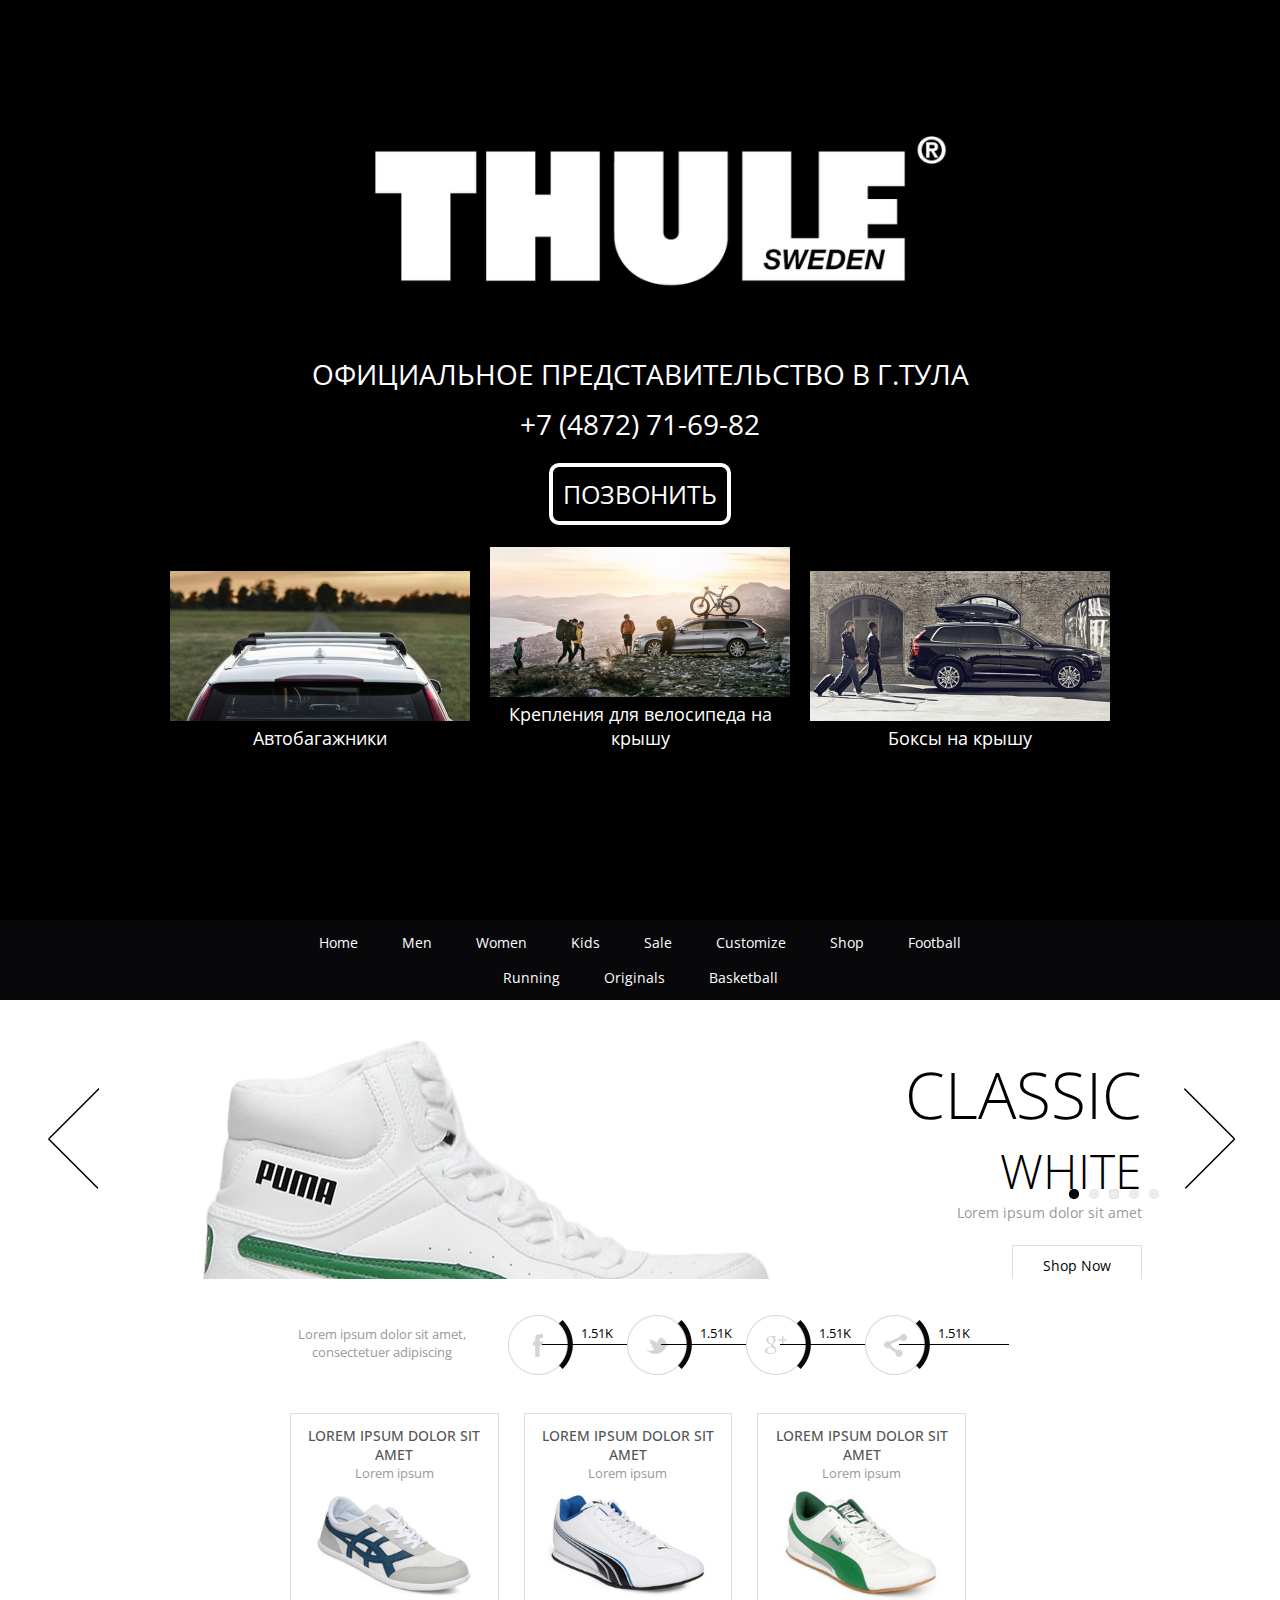
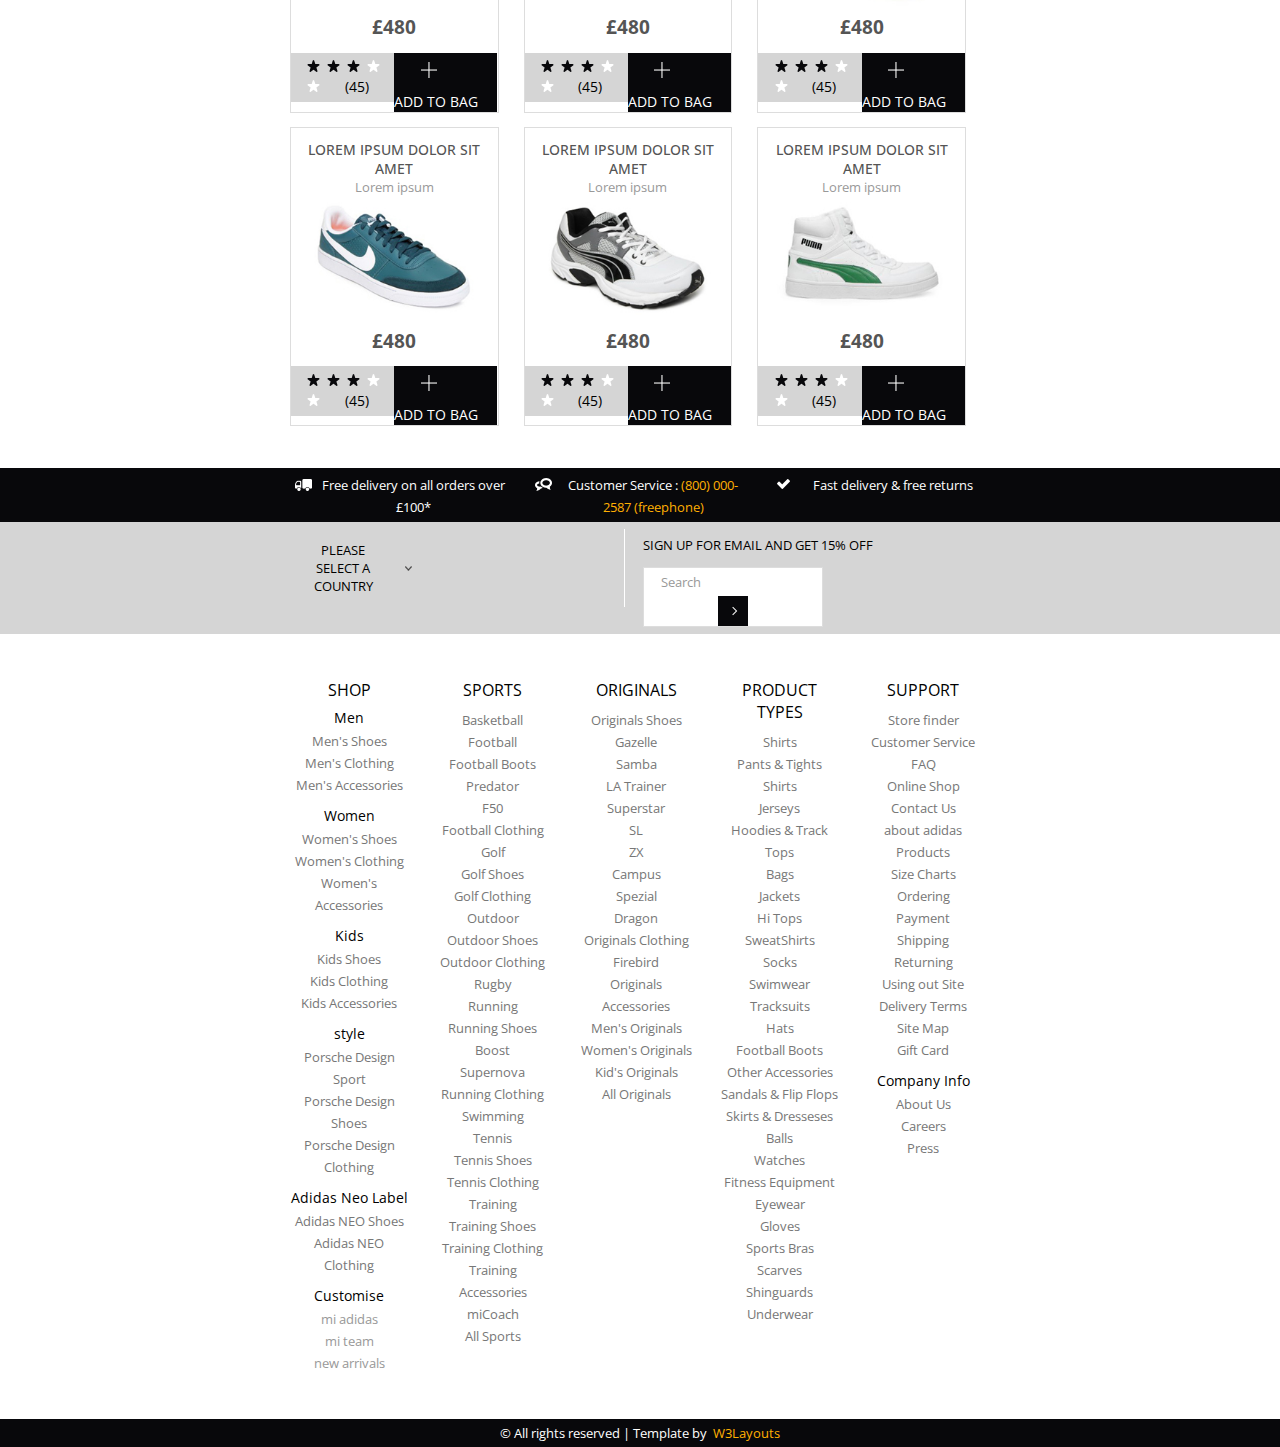
==== index.html @ 4da776ad "v2" ====
<!--A Design by W3layouts
Author: W3layout
Author URL: http://w3layouts.com
License: Creative Commons Attribution 3.0 Unported
License URL: http://creativecommons.org/licenses/by/3.0/
-->
<!DOCTYPE HTML>
<html>

<head>
    <title>Free Adidas Website Template | Home :: w3layouts</title>
    <meta name="viewport" content="width=device-width, initial-scale=1, maximum-scale=1">
    <meta http-equiv="Content-Type" content="text/html; charset=utf-8" />
    <link href="css/style.css" rel="stylesheet" type="text/css" media="all" />
    <link href='http://fonts.googleapis.com/css?family=Open+Sans:400,300,600,700,800' rel='stylesheet' type='text/css'>
    <script type="text/javascript" src="js/jquery.min.js"></script>
    <script type="text/javascript">
        $(document).ready(function() {
            $(".dropdown img.flag").addClass("flagvisibility");

            $(".dropdown dt a").click(function() {
                $(".dropdown dd ul").toggle();
            });

            $(".dropdown dd ul li a").click(function() {
                var text = $(this).html();
                $(".dropdown dt a span").html(text);
                $(".dropdown dd ul").hide();
                $("#result").html("Selected value is: " + getSelectedValue("sample"));
            });

            function getSelectedValue(id) {
                return $("#" + id).find("dt a span.value").html();
            }

            $(document).bind('click', function(e) {
                var $clicked = $(e.target);
                if (!$clicked.parents().hasClass("dropdown"))
                    $(".dropdown dd ul").hide();
            });


            $("#flagSwitcher").click(function() {
                $(".dropdown img.flag").toggleClass("flagvisibility");
            });
        });
    </script>
    <!-- start menu -->
    <link href="css/megamenu.css" rel="stylesheet" type="text/css" media="all" />
    <script type="text/javascript" src="js/megamenu.js"></script>
    <script>
        $(document).ready(function() {
            $(".megamenu").megamenu();
        });
    </script>
    <!-- end menu -->
    <!-- top scrolling -->
    <script type="text/javascript" src="js/move-top.js"></script>
    <script type="text/javascript" src="js/easing.js"></script>
    <script type="text/javascript">
        jQuery(document).ready(function($) {
            $(".scroll").click(function(event) {
                event.preventDefault();
                $('html,body').animate({
                    scrollTop: $(this.hash).offset().top
                }, 1200);
            });
        });
    </script>
</head>

<body>
    <div class="header-top">
        <div class="wrap">
            <div class="logo">
                <a href="index.html"><img src="images/logo.png" /></a>
                <div>
                    <p>Официальное представительство в г.Тула</p>
                    <p>+7 (4872) 71-69-82</p>
                    <a href="tel:74872716982">Позвонить</a>
                </div>
            </div>
        </div>
        <div class="items">
            <div id="I1">
                <img src="images/AutoBaggage.jpg">
                <p>Автобагажники</p>
            </div>
            <div id="I1">
                <img src="images/CycleBaggage.jpg">
                <p>Крепления для велосипеда на крышу</p>
            </div>
            <div id="I1">
                <img src="images/TopBoxes.jpg">
                <p>Боксы на крышу</p>
            </div>
        </div>
        <!-- <ul class="icon2 sub-icon2 profile_img">
                <li>
                    <a class="active-icon c2" href="#"> </a>
                    <ul class="sub-icon2 list">
                        <li>
                            <h3>Products</h3>
                            <a href=""></a>
                        </li>
                        <li>
                            <p>Lorem ipsum dolor sit amet, consectetuer <a href="">adipiscing elit, sed diam</a></p>
                        </li>
                    </ul>
                </li>
            </ul>
            <div class="clear"></div> -->
    </div>
    <div class="header-bottom">
        <div class="wrap">
            <!-- start header menu -->
            <ul class="megamenu skyblue">
                <li><a class="color1" href="#">Home</a></li>
                <li class="grid"><a class="color2" href="#">Men</a>
                    <div class="megapanel">
                        <div class="row">
                            <div class="col1">
                                <div class="h_nav">
                                    <h4>popular</h4>
                                    <ul>
                                        <li><a href="shop.html">new arrivals</a></li>
                                        <li><a href="shop.html">men</a></li>
                                        <li><a href="shop.html">women</a></li>
                                        <li><a href="shop.html">accessories</a></li>
                                        <li><a href="shop.html">kids</a></li>
                                        <li><a href="shop.html">login</a></li>
                                    </ul>
                                </div>
                                <div class="h_nav">
                                    <h4 class="top">men</h4>
                                    <ul>
                                        <li><a href="shop.html">new arrivals</a></li>
                                        <li><a href="shop.html">men</a></li>
                                        <li><a href="shop.html">women</a></li>
                                        <li><a href="shop.html">accessories</a></li>
                                        <li><a href="shop.html">kids</a></li>
                                        <li><a href="shop.html">style videos</a></li>
                                    </ul>
                                </div>
                            </div>
                            <div class="col1">
                                <div class="h_nav">
                                    <h4>style zone</h4>
                                    <ul>
                                        <li><a href="shop.html">men</a></li>
                                        <li><a href="shop.html">women</a></li>
                                        <li><a href="shop.html">accessories</a></li>
                                        <li><a href="shop.html">kids</a></li>
                                        <li><a href="shop.html">brands</a></li>
                                    </ul>
                                </div>
                            </div>
                            <div class="col1"></div>
                            <div class="col1"></div>
                            <div class="col1"></div>
                            <div class="col1"></div>
                            <img src="images/nav_img.jpg" alt="" />
                        </div>
                    </div>
                </li>
                <li class="active grid"><a class="color4" href="#">Women</a>
                    <div class="megapanel">
                        <div class="row">
                            <div class="col1">
                                <div class="h_nav">
                                    <h4>shop</h4>
                                    <ul>
                                        <li><a href="shop.html">new arrivals</a></li>
                                        <li><a href="shop.html">men</a></li>
                                        <li><a href="shop.html">women</a></li>
                                        <li><a href="shop.html">accessories</a></li>
                                        <li><a href="shop.html">kids</a></li>
                                        <li><a href="shop.html">brands</a></li>
                                    </ul>
                                </div>
                            </div>
                            <div class="col1">
                                <div class="h_nav">
                                    <h4>help</h4>
                                    <ul>
                                        <li><a href="shop.html">trends</a></li>
                                        <li><a href="shop.html">sale</a></li>
                                        <li><a href="shop.html">style videos</a></li>
                                        <li><a href="shop.html">accessories</a></li>
                                        <li><a href="shop.html">kids</a></li>
                                        <li><a href="shop.html">style videos</a></li>
                                    </ul>
                                </div>
                            </div>
                            <div class="col1">
                                <div class="h_nav">
                                    <h4>my company</h4>
                                    <ul>
                                        <li><a href="shop.html">trends</a></li>
                                        <li><a href="shop.html">sale</a></li>
                                        <li><a href="shop.html">style videos</a></li>
                                        <li><a href="shop.html">accessories</a></li>
                                        <li><a href="shop.html">kids</a></li>
                                        <li><a href="shop.html">style videos</a></li>
                                    </ul>
                                </div>
                            </div>
                            <div class="col1">
                                <div class="h_nav">
                                    <h4>account</h4>
                                    <ul>
                                        <li><a href="shop.html">login</a></li>
                                        <li><a href="shop.html">create an account</a></li>
                                        <li><a href="shop.html">create wishlist</a></li>
                                        <li><a href="shop.html">my shopping bag</a></li>
                                        <li><a href="shop.html">brands</a></li>
                                        <li><a href="shop.html">create wishlist</a></li>
                                    </ul>
                                </div>
                            </div>
                            <div class="col1">
                                <div class="h_nav">
                                    <h4>popular</h4>
                                    <ul>
                                        <li><a href="shop.html">new arrivals</a></li>
                                        <li><a href="shop.html">men</a></li>
                                        <li><a href="shop.html">women</a></li>
                                        <li><a href="shop.html">accessories</a></li>
                                        <li><a href="shop.html">kids</a></li>
                                        <li><a href="shop.html">style videos</a></li>
                                    </ul>
                                </div>
                            </div>
                            <div class="col1">
                                <div class="h_nav">
                                    <img src="images/nav_img1.jpg" alt="" />
                                </div>
                            </div>
                        </div>
                        <div class="row">
                            <div class="col2"></div>
                            <div class="col1"></div>
                            <div class="col1"></div>
                            <div class="col1"></div>
                            <div class="col1"></div>
                        </div>
                    </div>
                </li>
                <li><a class="color5" href="#">Kids</a>
                    <div class="megapanel">
                        <div class="row">
                            <div class="col1">
                                <div class="h_nav">
                                    <h4>popular</h4>
                                    <ul>
                                        <li><a href="shop.html">new arrivals</a></li>
                                        <li><a href="shop.html">men</a></li>
                                        <li><a href="shop.html">women</a></li>
                                        <li><a href="shop.html">accessories</a></li>
                                        <li><a href="shop.html">kids</a></li>
                                        <li><a href="shop.html">login</a></li>
                                    </ul>
                                </div>
                                <div class="h_nav">
                                    <h4 class="top">man</h4>
                                    <ul>
                                        <li><a href="shop.html">new arrivals</a></li>
                                        <li><a href="shop.html">men</a></li>
                                        <li><a href="shop.html">women</a></li>
                                        <li><a href="shop.html">accessories</a></li>
                                        <li><a href="shop.html">kids</a></li>
                                        <li><a href="shop.html">style videos</a></li>
                                    </ul>
                                </div>
                            </div>
                            <div class="col1">
                                <div class="h_nav">
                                    <h4>style zone</h4>
                                    <ul>
                                        <li><a href="shop.html">men</a></li>
                                        <li><a href="shop.html">women</a></li>
                                        <li><a href="shop.html">accessories</a></li>
                                        <li><a href="shop.html">kids</a></li>
                                        <li><a href="shop.html">brands</a></li>
                                    </ul>
                                </div>
                            </div>
                            <div class="col1"></div>
                            <div class="col1"></div>
                            <div class="col1"></div>
                            <div class="col1"></div>
                            <img src="images/nav_img2.jpg" alt="" />
                        </div>
                    </div>
                </li>
                <li><a class="color6" href="#">Sale</a>
                    <div class="megapanel">
                        <div class="row">
                            <div class="col1">
                                <div class="h_nav">
                                    <h4>shop</h4>
                                    <ul>
                                        <li><a href="shop.html">new arrivals</a></li>
                                        <li><a href="shop.html">men</a></li>
                                        <li><a href="shop.html">women</a></li>
                                        <li><a href="shop.html">accessories</a></li>
                                        <li><a href="shop.html">kids</a></li>
                                        <li><a href="shop.html">brands</a></li>
                                    </ul>
                                </div>
                                <div class="h_nav">
                                    <h4 class="top">my company</h4>
                                    <ul>
                                        <li><a href="shop.html">trends</a></li>
                                        <li><a href="shop.html">sale</a></li>
                                        <li><a href="shop.html">style videos</a></li>
                                        <li><a href="shop.html">accessories</a></li>
                                        <li><a href="shop.html">kids</a></li>
                                        <li><a href="shop.html">style videos</a></li>
                                    </ul>
                                </div>
                            </div>
                            <div class="col1">
                                <div class="h_nav">
                                    <h4>man</h4>
                                    <ul>
                                        <li><a href="shop.html">new arrivals</a></li>
                                        <li><a href="shop.html">men</a></li>
                                        <li><a href="shop.html">women</a></li>
                                        <li><a href="shop.html">accessories</a></li>
                                        <li><a href="shop.html">kids</a></li>
                                        <li><a href="shop.html">style videos</a></li>
                                    </ul>
                                </div>
                            </div>
                            <div class="col1">
                                <div class="h_nav">
                                    <h4>help</h4>
                                    <ul>
                                        <li><a href="shop.html">trends</a></li>
                                        <li><a href="shop.html">sale</a></li>
                                        <li><a href="shop.html">style videos</a></li>
                                        <li><a href="shop.html">accessories</a></li>
                                        <li><a href="shop.html">kids</a></li>
                                        <li><a href="shop.html">style videos</a></li>
                                    </ul>
                                </div>
                            </div>
                            <div class="col1">
                                <div class="h_nav">
                                    <h4>account</h4>
                                    <ul>
                                        <li><a href="shop.html">login</a></li>
                                        <li><a href="shop.html">create an account</a></li>
                                        <li><a href="shop.html">create wishlist</a></li>
                                        <li><a href="shop.html">my shopping bag</a></li>
                                        <li><a href="shop.html">brands</a></li>
                                        <li><a href="shop.html">create wishlist</a></li>
                                    </ul>
                                </div>
                            </div>
                            <div class="col1">
                                <div class="h_nav">
                                    <h4>my company</h4>
                                    <ul>
                                        <li><a href="shop.html">trends</a></li>
                                        <li><a href="shop.html">sale</a></li>
                                        <li><a href="shop.html">style videos</a></li>
                                        <li><a href="shop.html">accessories</a></li>
                                        <li><a href="shop.html">kids</a></li>
                                        <li><a href="shop.html">style videos</a></li>
                                    </ul>
                                </div>
                            </div>
                            <div class="col1">
                                <div class="h_nav">
                                    <h4>popular</h4>
                                    <ul>
                                        <li><a href="shop.html">new arrivals</a></li>
                                        <li><a href="shop.html">men</a></li>
                                        <li><a href="shop.html">women</a></li>
                                        <li><a href="shop.html">accessories</a></li>
                                        <li><a href="shop.html">kids</a></li>
                                        <li><a href="shop.html">style videos</a></li>
                                    </ul>
                                </div>
                            </div>
                        </div>
                        <div class="row">
                            <div class="col2"></div>
                            <div class="col1"></div>
                            <div class="col1"></div>
                            <div class="col1"></div>
                            <div class="col1"></div>
                        </div>
                    </div>
                </li>
                <li><a class="color7" href="#">Customize</a>
                    <div class="megapanel">
                        <div class="row">
                            <div class="col1">
                                <div class="h_nav">
                                    <h4>shop</h4>
                                    <ul>
                                        <li><a href="shop.html">new arrivals</a></li>
                                        <li><a href="shop.html">men</a></li>
                                        <li><a href="shop.html">women</a></li>
                                        <li><a href="shop.html">accessories</a></li>
                                        <li><a href="shop.html">kids</a></li>
                                        <li><a href="shop.html">brands</a></li>
                                    </ul>
                                </div>
                            </div>
                            <div class="col1">
                                <div class="h_nav">
                                    <h4>help</h4>
                                    <ul>
                                        <li><a href="shop.html">trends</a></li>
                                        <li><a href="shop.html">sale</a></li>
                                        <li><a href="shop.html">style videos</a></li>
                                        <li><a href="shop.html">accessories</a></li>
                                        <li><a href="shop.html">kids</a></li>
                                        <li><a href="shop.html">style videos</a></li>
                                    </ul>
                                </div>
                            </div>
                            <div class="col1">
                                <div class="h_nav">
                                    <h4>my company</h4>
                                    <ul>
                                        <li><a href="shop.html">trends</a></li>
                                        <li><a href="shop.html">sale</a></li>
                                        <li><a href="shop.html">style videos</a></li>
                                        <li><a href="shop.html">accessories</a></li>
                                        <li><a href="shop.html">kids</a></li>
                                        <li><a href="shop.html">style videos</a></li>
                                    </ul>
                                </div>
                            </div>
                            <div class="col1">
                                <div class="h_nav">
                                    <h4>account</h4>
                                    <ul>
                                        <li><a href="shop.html">login</a></li>
                                        <li><a href="shop.html">create an account</a></li>
                                        <li><a href="shop.html">create wishlist</a></li>
                                        <li><a href="shop.html">my shopping bag</a></li>
                                        <li><a href="shop.html">brands</a></li>
                                        <li><a href="shop.html">create wishlist</a></li>
                                    </ul>
                                </div>
                            </div>
                            <div class="col1">
                                <div class="h_nav">
                                    <h4>my company</h4>
                                    <ul>
                                        <li><a href="shop.html">trends</a></li>
                                        <li><a href="shop.html">sale</a></li>
                                        <li><a href="shop.html">style videos</a></li>
                                        <li><a href="shop.html">accessories</a></li>
                                        <li><a href="shop.html">kids</a></li>
                                        <li><a href="shop.html">style videos</a></li>
                                    </ul>
                                </div>
                            </div>
                            <div class="col1">
                                <div class="h_nav">
                                    <h4>popular</h4>
                                    <ul>
                                        <li><a href="shop.html">new arrivals</a></li>
                                        <li><a href="shop.html">men</a></li>
                                        <li><a href="shop.html">women</a></li>
                                        <li><a href="shop.html">accessories</a></li>
                                        <li><a href="shop.html">kids</a></li>
                                        <li><a href="shop.html">style videos</a></li>
                                    </ul>
                                </div>
                            </div>
                        </div>
                        <div class="row">
                            <div class="col2"></div>
                            <div class="col1"></div>
                            <div class="col1"></div>
                            <div class="col1"></div>
                            <div class="col1"></div>
                        </div>
                    </div>
                </li>
                <li><a class="color8" href="#">Shop</a>
                    <div class="megapanel">
                        <div class="row">
                            <div class="col1">
                                <div class="h_nav">
                                    <h4>style zone</h4>
                                    <ul>
                                        <li><a href="shop.html">men</a></li>
                                        <li><a href="shop.html">women</a></li>
                                        <li><a href="shop.html">accessories</a></li>
                                        <li><a href="shop.html">kids</a></li>
                                        <li><a href="shop.html">brands</a></li>
                                    </ul>
                                </div>
                            </div>
                            <div class="col1">
                                <div class="h_nav">
                                    <h4>popular</h4>
                                    <ul>
                                        <li><a href="shop.html">new arrivals</a></li>
                                        <li><a href="shop.html">men</a></li>
                                        <li><a href="shop.html">kids</a></li>
                                        <li><a href="shop.html">accessories</a></li>
                                        <li><a href="shop.html">login</a></li>
                                    </ul>
                                </div>
                                <div class="h_nav">
                                    <h4 class="top">man</h4>
                                    <ul>
                                        <li><a href="shop.html">new arrivals</a></li>
                                        <li><a href="shop.html">accessories</a></li>
                                        <li><a href="shop.html">kids</a></li>
                                        <li><a href="shop.html">style videos</a></li>
                                    </ul>
                                </div>
                                <div class="col1"></div>
                                <div class="col1"></div>
                                <div class="col1"></div>
                                <div class="col1"></div>
                            </div>
                        </div>
                </li>
                <li><a class="color9" href="#">Football</a>
                    <div class="megapanel">
                        <div class="row">
                            <div class="col1">
                                <div class="h_nav">
                                    <h4>shop</h4>
                                    <ul>
                                        <li><a href="shop.html">new arrivals</a></li>
                                        <li><a href="shop.html">men</a></li>
                                        <li><a href="shop.html">women</a></li>
                                        <li><a href="shop.html">accessories</a></li>
                                        <li><a href="shop.html">kids</a></li>
                                        <li><a href="shop.html">brands</a></li>
                                    </ul>
                                </div>
                            </div>
                            <div class="col1">
                                <div class="h_nav">
                                    <h4>help</h4>
                                    <ul>
                                        <li><a href="shop.html">trends</a></li>
                                        <li><a href="shop.html">sale</a></li>
                                        <li><a href="shop.html">style videos</a></li>
                                        <li><a href="shop.html">accessories</a></li>
                                        <li><a href="shop.html">kids</a></li>
                                        <li><a href="shop.html">style videos</a></li>
                                    </ul>
                                </div>
                            </div>
                            <div class="col1">
                                <div class="h_nav">
                                    <h4>my company</h4>
                                    <ul>
                                        <li><a href="shop.html">trends</a></li>
                                        <li><a href="shop.html">sale</a></li>
                                        <li><a href="shop.html">style videos</a></li>
                                        <li><a href="shop.html">accessories</a></li>
                                        <li><a href="shop.html">kids</a></li>
                                        <li><a href="shop.html">style videos</a></li>
                                    </ul>
                                </div>
                            </div>
                            <div class="col1">
                                <div class="h_nav">
                                    <h4>account</h4>
                                    <ul>
                                        <li><a href="shop.html">login</a></li>
                                        <li><a href="shop.html">create an account</a></li>
                                        <li><a href="shop.html">create wishlist</a></li>
                                        <li><a href="shop.html">my shopping bag</a></li>
                                        <li><a href="shop.html">brands</a></li>
                                        <li><a href="shop.html">create wishlist</a></li>
                                    </ul>
                                </div>
                            </div>
                            <div class="col1">
                                <div class="h_nav">
                                    <h4>my company</h4>
                                    <ul>
                                        <li><a href="shop.html">trends</a></li>
                                        <li><a href="shop.html">sale</a></li>
                                        <li><a href="shop.html">style videos</a></li>
                                        <li><a href="shop.html">accessories</a></li>
                                        <li><a href="shop.html">kids</a></li>
                                        <li><a href="shop.html">style videos</a></li>
                                    </ul>
                                </div>
                            </div>
                            <div class="col1">
                                <div class="h_nav">
                                    <h4>popular</h4>
                                    <ul>
                                        <li><a href="shop.html">new arrivals</a></li>
                                        <li><a href="shop.html">men</a></li>
                                        <li><a href="shop.html">women</a></li>
                                        <li><a href="shop.html">accessories</a></li>
                                        <li><a href="shop.html">kids</a></li>
                                        <li><a href="shop.html">style videos</a></li>
                                    </ul>
                                </div>
                            </div>
                        </div>
                        <div class="row">
                            <div class="col2"></div>
                            <div class="col1"></div>
                            <div class="col1"></div>
                            <div class="col1"></div>
                            <div class="col1"></div>
                        </div>
                    </div>
                </li>
                <li><a class="color10" href="#">Running</a></li>
                <li><a class="color11" href="#">Originals</a></li>
                <li><a class="color12" href="#">Basketball</a></li>
            </ul>
            <div class="clear"></div>
            </div>
        </div>
        <div class="index-banner">
            <div class="wmuSlider example1" style="height: 560px;">
                <div class="wmuSliderWrapper">
                    <article style="position: relative; width: 100%; opacity: 1;">
                        <div class="banner-wrap">
                            <div class="slider-left">
                                <img src="images/banner1.jpg" alt="" />
                            </div>
                            <div class="slider-right">
                                <h1>Classic</h1>
                                <h2>White</h2>
                                <p>Lorem ipsum dolor sit amet</p>
                                <div class="btn"><a href="shop.html">Shop Now</a></div>
                            </div>
                            <div class="clear"></div>
                        </div>
                    </article>
                    <article style="position: absolute; width: 100%; opacity: 0;">
                        <div class="banner-wrap">
                            <div class="slider-left">
                                <img src="images/banner2.jpg" alt="" />
                            </div>
                            <div class="slider-right">
                                <h1>Classic</h1>
                                <h2>White</h2>
                                <p>Lorem ipsum dolor sit amet</p>
                                <div class="btn"><a href="shop.html">Shop Now</a></div>
                            </div>
                            <div class="clear"></div>
                        </div>
                    </article>
                    <article style="position: absolute; width: 100%; opacity: 0;">
                        <div class="banner-wrap">
                            <div class="slider-left">
                                <img src="images/banner1.jpg" alt="" />
                            </div>
                            <div class="slider-right">
                                <h1>Classic</h1>
                                <h2>White</h2>
                                <p>Lorem ipsum dolor sit amet</p>
                                <div class="btn"><a href="shop.html">Shop Now</a></div>
                            </div>
                            <div class="clear"></div>
                        </div>
                    </article>
                    <article style="position: absolute; width: 100%; opacity: 0;">
                        <div class="banner-wrap">
                            <div class="slider-left">
                                <img src="images/banner2.jpg" alt="" />
                            </div>
                            <div class="slider-right">
                                <h1>Classic</h1>
                                <h2>White</h2>
                                <p>Lorem ipsum dolor sit amet</p>
                                <div class="btn"><a href="shop.html">Shop Now</a></div>
                            </div>
                            <div class="clear"></div>
                        </div>
                    </article>
                    <article style="position: absolute; width: 100%; opacity: 0;">
                        <div class="banner-wrap">
                            <div class="slider-left">
                                <img src="images/banner1.jpg" alt="" />
                            </div>
                            <div class="slider-right">
                                <h1>Classic</h1>
                                <h2>White</h2>
                                <p>Lorem ipsum dolor sit amet</p>
                                <div class="btn"><a href="shop.html">Shop Now</a></div>
                            </div>
                            <div class="clear"></div>
                        </div>
                    </article>
                </div>
                <a class="wmuSliderPrev">Previous</a><a class="wmuSliderNext">Next</a>
                <ul class="wmuSliderPagination">
                    <li><a href="#" class="">0</a></li>
                    <li><a href="#" class="">1</a></li>
                    <li><a href="#" class="wmuActive">2</a></li>
                    <li><a href="#">3</a></li>
                    <li><a href="#">4</a></li>
                </ul>
                <a class="wmuSliderPrev">Previous</a><a class="wmuSliderNext">Next</a>
                <ul class="wmuSliderPagination">
                    <li><a href="#" class="wmuActive">0</a></li>
                    <li><a href="#" class="">1</a></li>
                    <li><a href="#" class="">2</a></li>
                    <li><a href="#" class="">3</a></li>
                    <li><a href="#" class="">4</a></li>
                </ul>
            </div>
            <script src="js/jquery.wmuSlider.js"></script>
            <script type="text/javascript" src="js/modernizr.custom.min.js"></script>
            <script>
                $('.example1').wmuSlider();
            </script>
        </div>
        <div class="main">
            <div class="wrap">
                <div class="content-top">
                    <div class="lsidebar span_1_of_c1">
                        <p>Lorem ipsum dolor sit amet, consectetuer adipiscing</p>
                    </div>
                    <div class="cont span_2_of_c1">
                        <div class="social">
                            <ul>
                                <li class="facebook"><a href="#"><span> </span></a>
                                    <div class="radius"> <img src="images/radius.png">
                                        <a href="#"> </a>
                                    </div>
                                    <div class="border hide">
                                        <p class="num">1.51K</p>
                                    </div>
                                </li>
                            </ul>
                        </div>
                        <div class="social">
                            <ul>
                                <li class="twitter"><a href="#"><span> </span></a>
                                    <div class="radius"> <img src="images/radius.png"></div>
                                    <div class="border hide">
                                        <p class="num">1.51K</p>
                                    </div>
                                </li>
                            </ul>
                        </div>
                        <div class="social">
                            <ul>
                                <li class="google"><a href="#"><span> </span></a>
                                    <div class="radius"> <img src="images/radius.png"></div>
                                    <div class="border hide">
                                        <p class="num">1.51K</p>
                                    </div>
                                </li>
                            </ul>
                        </div>
                        <div class="social">
                            <ul>
                                <li class="dot"><a href="#"><span> </span></a>
                                    <div class="radius"> <img src="images/radius.png"></div>
                                    <div class="border hide">
                                        <p class="num">1.51K</p>
                                    </div>
                                </li>
                            </ul>
                        </div>
                        <div class="clear"> </div>
                    </div>
                    <div class="clear"></div>
                </div>
                <div class="content-bottom">
                    <div class="box1">
                        <div class="col_1_of_3 span_1_of_3">
                            <a href="single.html">
                                <div class="view view-fifth">
                                    <div class="top_box">
                                        <h3 class="m_1">Lorem ipsum dolor sit amet</h3>
                                        <p class="m_2">Lorem ipsum</p>
                                        <div class="grid_img">
                                            <div class="css3"><img src="images/pic.jpg" alt="" /></div>
                                            <div class="mask">
                                                <div class="info">Quick View</div>
                                            </div>
                                        </div>
                                        <div class="price">£480</div>
                                    </div>
                                </div>
                                <span class="rating">
				        <input type="radio" class="rating-input" id="rating-input-1-5" name="rating-input-1">
				        <label for="rating-input-1-5" class="rating-star1"></label>
				        <input type="radio" class="rating-input" id="rating-input-1-4" name="rating-input-1">
				        <label for="rating-input-1-4" class="rating-star1"></label>
				        <input type="radio" class="rating-input" id="rating-input-1-3" name="rating-input-1">
				        <label for="rating-input-1-3" class="rating-star1"></label>
				        <input type="radio" class="rating-input" id="rating-input-1-2" name="rating-input-1">
				        <label for="rating-input-1-2" class="rating-star"></label>
				        <input type="radio" class="rating-input" id="rating-input-1-1" name="rating-input-1">
				        <label for="rating-input-1-1" class="rating-star"></label>&nbsp;
		        	  (45)
		    	      </span>
                                <ul class="list">
                                    <li>
                                        <img src="images/plus.png" alt="" />
                                        <ul class="icon1 sub-icon1 profile_img">
                                            <li><a class="active-icon c1" href="#">Add To Bag </a>
                                                <ul class="sub-icon1 list">
                                                    <li>
                                                        <h3>sed diam nonummy</h3>
                                                        <a href=""></a>
                                                    </li>
                                                    <li>
                                                        <p>Lorem ipsum dolor sit amet, consectetuer <a href="">adipiscing elit, sed diam</a></p>
                                                    </li>
                                                </ul>
                                            </li>
                                        </ul>
                                    </li>
                                </ul>
                                <div class="clear"></div>
                            </a>
                        </div>
                        <div class="col_1_of_3 span_1_of_3">
                            <a href="single.html">
                                <div class="view view-fifth">
                                    <div class="top_box">
                                        <h3 class="m_1">Lorem ipsum dolor sit amet</h3>
                                        <p class="m_2">Lorem ipsum</p>
                                        <div class="grid_img">
                                            <div class="css3"><img src="images/pic1.jpg" alt="" /></div>
                                            <div class="mask">
                                                <div class="info">Quick View</div>
                                            </div>
                                        </div>
                                        <div class="price">£480</div>
                                    </div>
                                </div>
                                <span class="rating">
				        <input type="radio" class="rating-input" id="rating-input-1-5" name="rating-input-1">
				        <label for="rating-input-1-5" class="rating-star1"></label>
				        <input type="radio" class="rating-input" id="rating-input-1-4" name="rating-input-1">
				        <label for="rating-input-1-4" class="rating-star1"></label>
				        <input type="radio" class="rating-input" id="rating-input-1-3" name="rating-input-1">
				        <label for="rating-input-1-3" class="rating-star1"></label>
				        <input type="radio" class="rating-input" id="rating-input-1-2" name="rating-input-1">
				        <label for="rating-input-1-2" class="rating-star"></label>
				        <input type="radio" class="rating-input" id="rating-input-1-1" name="rating-input-1">
				        <label for="rating-input-1-1" class="rating-star"></label>&nbsp;
		        	  (45)
		    	      </span>
                                <ul class="list">
                                    <li>
                                        <img src="images/plus.png" alt="" />
                                        <ul class="icon1 sub-icon1 profile_img">
                                            <li><a class="active-icon c1" href="#">Add To Bag </a>
                                                <ul class="sub-icon1 list">
                                                    <li>
                                                        <h3>sed diam nonummy</h3>
                                                        <a href=""></a>
                                                    </li>
                                                    <li>
                                                        <p>Lorem ipsum dolor sit amet, consectetuer <a href="">adipiscing elit, sed diam</a></p>
                                                    </li>
                                                </ul>
                                            </li>
                                        </ul>
                                    </li>
                                </ul>
                                <div class="clear"></div>
                            </a>
                        </div>
                        <div class="col_1_of_3 span_1_of_3">
                            <a href="single.html">
                                <div class="view view-fifth">
                                    <div class="top_box">
                                        <h3 class="m_1">Lorem ipsum dolor sit amet</h3>
                                        <p class="m_2">Lorem ipsum</p>
                                        <div class="grid_img">
                                            <div class="css3"><img src="images/pic2.jpg" alt="" /></div>
                                            <div class="mask">
                                                <div class="info">Quick View</div>
                                            </div>
                                        </div>
                                        <div class="price">£480</div>
                                    </div>
                                </div>
                                <span class="rating">
				        <input type="radio" class="rating-input" id="rating-input-1-5" name="rating-input-1">
				        <label for="rating-input-1-5" class="rating-star1"></label>
				        <input type="radio" class="rating-input" id="rating-input-1-4" name="rating-input-1">
				        <label for="rating-input-1-4" class="rating-star1"></label>
				        <input type="radio" class="rating-input" id="rating-input-1-3" name="rating-input-1">
				        <label for="rating-input-1-3" class="rating-star1"></label>
				        <input type="radio" class="rating-input" id="rating-input-1-2" name="rating-input-1">
				        <label for="rating-input-1-2" class="rating-star"></label>
				        <input type="radio" class="rating-input" id="rating-input-1-1" name="rating-input-1">
				        <label for="rating-input-1-1" class="rating-star"></label>&nbsp;
		        	  (45)
		    	      </span>
                                <ul class="list">
                                    <li>
                                        <img src="images/plus.png" alt="" />
                                        <ul class="icon1 sub-icon1 profile_img">
                                            <li><a class="active-icon c1" href="#">Add To Bag </a>
                                                <ul class="sub-icon1 list">
                                                    <li>
                                                        <h3>sed diam nonummy</h3>
                                                        <a href=""></a>
                                                    </li>
                                                    <li>
                                                        <p>Lorem ipsum dolor sit amet, consectetuer <a href="">adipiscing elit, sed diam</a></p>
                                                    </li>
                                                </ul>
                                            </li>
                                        </ul>
                                    </li>
                                </ul>
                                <div class="clear"></div>
                            </a>
                        </div>
                        <div class="clear"></div>
                    </div>
                    <div class="box1">
                        <div class="col_1_of_3 span_1_of_3">
                            <a href="single.html">
                                <div class="view view-fifth">
                                    <div class="top_box">
                                        <h3 class="m_1">Lorem ipsum dolor sit amet</h3>
                                        <p class="m_2">Lorem ipsum</p>
                                        <div class="grid_img">
                                            <div class="css3"><img src="images/pic3.jpg" alt="" /></div>
                                            <div class="mask">
                                                <div class="info">Quick View</div>
                                            </div>
                                        </div>
                                        <div class="price">£480</div>
                                    </div>
                                </div>
                                <span class="rating">
				        <input type="radio" class="rating-input" id="rating-input-1-5" name="rating-input-1">
				        <label for="rating-input-1-5" class="rating-star1"></label>
				        <input type="radio" class="rating-input" id="rating-input-1-4" name="rating-input-1">
				        <label for="rating-input-1-4" class="rating-star1"></label>
				        <input type="radio" class="rating-input" id="rating-input-1-3" name="rating-input-1">
				        <label for="rating-input-1-3" class="rating-star1"></label>
				        <input type="radio" class="rating-input" id="rating-input-1-2" name="rating-input-1">
				        <label for="rating-input-1-2" class="rating-star"></label>
				        <input type="radio" class="rating-input" id="rating-input-1-1" name="rating-input-1">
				        <label for="rating-input-1-1" class="rating-star"></label>&nbsp;
		        	  (45)
		    	      </span>
                                <ul class="list">
                                    <li>
                                        <img src="images/plus.png" alt="" />
                                        <ul class="icon1 sub-icon1 profile_img">
                                            <li><a class="active-icon c1" href="#">Add To Bag </a>
                                                <ul class="sub-icon1 list">
                                                    <li>
                                                        <h3>sed diam nonummy</h3>
                                                        <a href=""></a>
                                                    </li>
                                                    <li>
                                                        <p>Lorem ipsum dolor sit amet, consectetuer <a href="">adipiscing elit, sed diam</a></p>
                                                    </li>
                                                </ul>
                                            </li>
                                        </ul>
                                    </li>
                                </ul>
                                <div class="clear"></div>
                            </a>
                        </div>
                        <div class="col_1_of_3 span_1_of_3">
                            <a href="single.html">
                                <div class="view view-fifth">
                                    <div class="top_box">
                                        <h3 class="m_1">Lorem ipsum dolor sit amet</h3>
                                        <p class="m_2">Lorem ipsum</p>
                                        <div class="grid_img">
                                            <div class="css3"><img src="images/pic4.jpg" alt="" /></div>
                                            <div class="mask">
                                                <div class="info">Quick View</div>
                                            </div>
                                        </div>
                                        <div class="price">£480</div>
                                    </div>
                                </div>
                                <span class="rating">
				        <input type="radio" class="rating-input" id="rating-input-1-5" name="rating-input-1">
				        <label for="rating-input-1-5" class="rating-star1"></label>
				        <input type="radio" class="rating-input" id="rating-input-1-4" name="rating-input-1">
				        <label for="rating-input-1-4" class="rating-star1"></label>
				        <input type="radio" class="rating-input" id="rating-input-1-3" name="rating-input-1">
				        <label for="rating-input-1-3" class="rating-star1"></label>
				        <input type="radio" class="rating-input" id="rating-input-1-2" name="rating-input-1">
				        <label for="rating-input-1-2" class="rating-star"></label>
				        <input type="radio" class="rating-input" id="rating-input-1-1" name="rating-input-1">
				        <label for="rating-input-1-1" class="rating-star"></label>&nbsp;
		        	  (45)
		    	      </span>
                                <ul class="list">
                                    <li>
                                        <img src="images/plus.png" alt="" />
                                        <ul class="icon1 sub-icon1 profile_img">
                                            <li><a class="active-icon c1" href="#">Add To Bag </a>
                                                <ul class="sub-icon1 list">
                                                    <li>
                                                        <h3>sed diam nonummy</h3>
                                                        <a href=""></a>
                                                    </li>
                                                    <li>
                                                        <p>Lorem ipsum dolor sit amet, consectetuer <a href="">adipiscing elit, sed diam</a></p>
                                                    </li>
                                                </ul>
                                            </li>
                                        </ul>
                                    </li>
                                </ul>
                                <div class="clear"></div>
                            </a>
                        </div>
                        <div class="col_1_of_3 span_1_of_3">
                            <a href="single.html">
                                <div class="view view-fifth">
                                    <div class="top_box">
                                        <h3 class="m_1">Lorem ipsum dolor sit amet</h3>
                                        <p class="m_2">Lorem ipsum</p>
                                        <div class="grid_img">
                                            <div class="css3"><img src="images/pic5.jpg" alt="" /></div>
                                            <div class="mask">
                                                <div class="info">Quick View</div>
                                            </div>
                                        </div>
                                        <div class="price">£480</div>
                                    </div>
                                </div>
                                <span class="rating">
				        <input type="radio" class="rating-input" id="rating-input-1-5" name="rating-input-1">
				        <label for="rating-input-1-5" class="rating-star1"></label>
				        <input type="radio" class="rating-input" id="rating-input-1-4" name="rating-input-1">
				        <label for="rating-input-1-4" class="rating-star1"></label>
				        <input type="radio" class="rating-input" id="rating-input-1-3" name="rating-input-1">
				        <label for="rating-input-1-3" class="rating-star1"></label>
				        <input type="radio" class="rating-input" id="rating-input-1-2" name="rating-input-1">
				        <label for="rating-input-1-2" class="rating-star"></label>
				        <input type="radio" class="rating-input" id="rating-input-1-1" name="rating-input-1">
				        <label for="rating-input-1-1" class="rating-star"></label>&nbsp;
		        	  (45)
		    	      </span>
                                <ul class="list">
                                    <li>
                                        <img src="images/plus.png" alt="" />
                                        <ul class="icon1 sub-icon1 profile_img">
                                            <li><a class="active-icon c1" href="#">Add To Bag </a>
                                                <ul class="sub-icon1 list">
                                                    <li>
                                                        <h3>sed diam nonummy</h3>
                                                        <a href=""></a>
                                                    </li>
                                                    <li>
                                                        <p>Lorem ipsum dolor sit amet, consectetuer <a href="">adipiscing elit, sed diam</a></p>
                                                    </li>
                                                </ul>
                                            </li>
                                        </ul>
                                    </li>
                                </ul>
                                <div class="clear"></div>
                            </a>
                        </div>
                        <div class="clear"></div>
                    </div>
                </div>
            </div>
        </div>
        <div class="footer">
            <div class="footer-top">
                <div class="wrap">
                    <div class="col_1_of_footer-top span_1_of_footer-top">
                        <ul class="f_list">
                            <li><img src="images/f_icon.png" alt="" /><span class="delivery">Free delivery on all orders over £100*</span></li>
                        </ul>
                    </div>
                    <div class="col_1_of_footer-top span_1_of_footer-top">
                        <ul class="f_list">
                            <li><img src="images/f_icon1.png" alt="" /><span class="delivery">Customer Service :<span class="orange"> (800) 000-2587 (freephone)</span></span>
                            </li>
                        </ul>
                    </div>
                    <div class="col_1_of_footer-top span_1_of_footer-top">
                        <ul class="f_list">
                            <li><img src="images/f_icon2.png" alt="" /><span class="delivery">Fast delivery & free returns</span></li>
                        </ul>
                    </div>
                    <div class="clear"></div>
                </div>
            </div>
            <div class="footer-middle">
                <div class="wrap">
                    <div class="section group">
                        <div class="col_1_of_middle span_1_of_middle">
                            <dl id="sample" class="dropdown">
                                <dt><a href="#"><span>Please Select a Country</span></a></dt>
                                <dd>
                                    <ul>
                                        <li><a href="#">Australia<img class="flag" src="images/as.png" alt="" /><span class="value">AS</span></a></li>
                                        <li><a href="#">Sri Lanka<img class="flag" src="images/srl.png" alt="" /><span class="value">SL</span></a></li>
                                        <li><a href="#">Newziland<img class="flag" src="images/nz.png" alt="" /><span class="value">NZ</span></a></li>
                                        <li><a href="#">Pakistan<img class="flag" src="images/pk.png" alt="" /><span class="value">Pk</span></a></li>
                                        <li><a href="#">United Kingdom<img class="flag" src="images/uk.png" alt="" /><span class="value">UK</span></a></li>
                                        <li><a href="#">United States<img class="flag" src="images/us.png" alt="" /><span class="value">US</span></a></li>
                                    </ul>
                                </dd>
                            </dl>
                        </div>
                        <div class="col_1_of_middle span_1_of_middle">
                            <ul class="f_list1">
                                <li><span class="m_8">Sign up for email and Get 15% off</span>
                                    <div class="search">
                                        <input type="text" name="s" class="textbox" value="Search" onfocus="this.value = '';" onblur="if (this.value == '') {this.value = 'Search';}">
                                        <input type="submit" value="Subscribe" id="submit" name="submit">
                                        <div id="response"> </div>
                                    </div>
                                    <div class="clear"></div>
                                </li>
                            </ul>
                        </div>
                        <div class="clear"></div>
                    </div>
                </div>
            </div>
            <div class="footer-bottom">
                <div class="wrap">
                    <div class="section group">
                        <div class="col_1_of_5 span_1_of_5">
                            <h3 class="m_9">Shop</h3>
                            <ul class="sub_list">
                                <h4 class="m_10">Men</h4>
                                <li><a href="shop.html">Men's Shoes</a></li>
                                <li><a href="shop.html">Men's Clothing</a></li>
                                <li><a href="shop.html">Men's Accessories</a></li>
                            </ul>
                            <ul class="sub_list">
                                <h4 class="m_10">Women</h4>
                                <li><a href="shop.html">Women's Shoes</a></li>
                                <li><a href="shop.html">Women's Clothing</a></li>
                                <li><a href="shop.html">Women's Accessories</a></li>
                            </ul>
                            <ul class="sub_list">
                                <h4 class="m_10">Kids</h4>
                                <li><a href="shop.html">Kids Shoes</a></li>
                                <li><a href="shop.html">Kids Clothing</a></li>
                                <li><a href="shop.html">Kids Accessories</a></li>
                            </ul>
                            <ul class="sub_list">
                                <h4 class="m_10">style</h4>
                                <li><a href="shop.html">Porsche Design Sport</a></li>
                                <li><a href="shop.html">Porsche Design Shoes</a></li>
                                <li><a href="shop.html">Porsche Design Clothing</a></li>
                            </ul>
                            <ul class="sub_list">
                                <h4 class="m_10">Adidas Neo Label</h4>
                                <li><a href="shop.html">Adidas NEO Shoes</a></li>
                                <li><a href="shop.html">Adidas NEO Clothing</a></li>
                            </ul>
                            <ul class="sub_list1">
                                <h4 class="m_10">Customise</h4>
                                <li><a href="shop.html">mi adidas</a></li>
                                <li><a href="shop.html">mi team</a></li>
                                <li><a href="shop.html">new arrivals</a></li>
                            </ul>
                        </div>
                        <div class="col_1_of_5 span_1_of_5">
                            <h3 class="m_9">Sports</h3>
                            <ul class="list1">
                                <li><a href="shop.html">Basketball</a></li>
                                <li><a href="shop.html">Football</a></li>
                                <li><a href="shop.html">Football Boots</a></li>
                                <li><a href="shop.html">Predator</a></li>
                                <li><a href="shop.html">F50</a></li>
                                <li><a href="shop.html">Football Clothing</a></li>
                                <li><a href="shop.html">Golf</a></li>
                                <li><a href="shop.html">Golf Shoes</a></li>
                                <li><a href="shop.html">Golf Clothing</a></li>
                                <li><a href="shop.html">Outdoor</a></li>
                                <li><a href="shop.html">Outdoor Shoes</a></li>
                                <li><a href="shop.html">Outdoor Clothing</a></li>
                                <li><a href="shop.html">Rugby</a></li>
                                <li><a href="shop.html">Running</a></li>
                                <li><a href="shop.html">Running Shoes</a></li>
                                <li><a href="shop.html">Boost</a></li>
                                <li><a href="shop.html">Supernova</a></li>
                                <li><a href="shop.html">Running Clothing</a></li>
                                <li><a href="shop.html">Swimming</a></li>
                                <li><a href="shop.html">Tennis</a></li>
                                <li><a href="shop.html">Tennis Shoes</a></li>
                                <li><a href="shop.html">Tennis Clothing</a></li>
                                <li><a href="shop.html">Training</a></li>
                                <li><a href="shop.html">Training Shoes</a></li>
                                <li><a href="shop.html">Training Clothing</a></li>
                                <li><a href="shop.html">Training Accessories</a></li>
                                <li><a href="shop.html">miCoach</a></li>
                                <li><a href="shop.html">All Sports</a></li>
                            </ul>
                        </div>
                        <div class="col_1_of_5 span_1_of_5">
                            <h3 class="m_9">Originals</h3>
                            <ul class="list1">
                                <li><a href="shop.html">Originals Shoes</a></li>
                                <li><a href="shop.html">Gazelle</a></li>
                                <li><a href="shop.html">Samba</a></li>
                                <li><a href="shop.html">LA Trainer</a></li>
                                <li><a href="shop.html">Superstar</a></li>
                                <li><a href="shop.html">SL</a></li>
                                <li><a href="shop.html">ZX</a></li>
                                <li><a href="shop.html">Campus</a></li>
                                <li><a href="shop.html">Spezial</a></li>
                                <li><a href="shop.html">Dragon</a></li>
                                <li><a href="shop.html">Originals Clothing</a></li>
                                <li><a href="shop.html">Firebird</a></li>
                                <li><a href="shop.html">Originals Accessories</a></li>
                                <li><a href="shop.html">Men's Originals</a></li>
                                <li><a href="shop.html">Women's Originals</a></li>
                                <li><a href="shop.html">Kid's Originals</a></li>
                                <li><a href="shop.html">All Originals</a></li>
                            </ul>
                        </div>
                        <div class="col_1_of_5 span_1_of_5">
                            <h3 class="m_9">Product Types</h3>
                            <ul class="list1">
                                <li><a href="shop.html">Shirts</a></li>
                                <li><a href="shop.html">Pants & Tights</a></li>
                                <li><a href="shop.html">Shirts</a></li>
                                <li><a href="shop.html">Jerseys</a></li>
                                <li><a href="shop.html">Hoodies & Track Tops</a></li>
                                <li><a href="shop.html">Bags</a></li>
                                <li><a href="shop.html">Jackets</a></li>
                                <li><a href="shop.html">Hi Tops</a></li>
                                <li><a href="shop.html">SweatShirts</a></li>
                                <li><a href="shop.html">Socks</a></li>
                                <li><a href="shop.html">Swimwear</a></li>
                                <li><a href="shop.html">Tracksuits</a></li>
                                <li><a href="shop.html">Hats</a></li>
                                <li><a href="shop.html">Football Boots</a></li>
                                <li><a href="shop.html">Other Accessories</a></li>
                                <li><a href="shop.html">Sandals & Flip Flops</a></li>
                                <li><a href="shop.html">Skirts & Dresseses</a></li>
                                <li><a href="shop.html">Balls</a></li>
                                <li><a href="shop.html">Watches</a></li>
                                <li><a href="shop.html">Fitness Equipment</a></li>
                                <li><a href="shop.html">Eyewear</a></li>
                                <li><a href="shop.html">Gloves</a></li>
                                <li><a href="shop.html">Sports Bras</a></li>
                                <li><a href="shop.html">Scarves</a></li>
                                <li><a href="shop.html">Shinguards</a></li>
                                <li><a href="shop.html">Underwear</a></li>
                            </ul>
                        </div>
                        <div class="col_1_of_5 span_1_of_5">
                            <h3 class="m_9">Support</h3>
                            <ul class="list1">
                                <li><a href="shop.html">Store finder</a></li>
                                <li><a href="shop.html">Customer Service</a></li>
                                <li><a href="shop.html">FAQ</a></li>
                                <li><a href="shop.html">Online Shop Contact Us</a></li>
                                <li><a href="shop.html">about adidas Products</a></li>
                                <li><a href="shop.html">Size Charts </a></li>
                                <li><a href="shop.html">Ordering </a></li>
                                <li><a href="shop.html">Payment </a></li>
                                <li><a href="shop.html">Shipping </a></li>
                                <li><a href="shop.html">Returning</a></li>
                                <li><a href="shop.html">Using out Site</a></li>
                                <li><a href="shop.html">Delivery Terms</a></li>
                                <li><a href="shop.html">Site Map</a></li>
                                <li><a href="shop.html">Gift Card</a></li>

                            </ul>
                            <ul class="sub_list2">
                                <h4 class="m_10">Company Info</h4>
                                <li><a href="shop.html">About Us</a></li>
                                <li><a href="shop.html">Careers</a></li>
                                <li><a href="shop.html">Press</a></li>
                            </ul>
                        </div>
                        <div class="clear"></div>
                    </div>
                </div>
            </div>
            <div class="copy">
                <div class="wrap">
                    <p>© All rights reserved | Template by&nbsp;<a href="http://w3layouts.com/"> W3Layouts</a></p>
                </div>
            </div>
        </div>
        <script type="text/javascript">
            $(document).ready(function() {

                var defaults = {
                    containerID: 'toTop', // fading element id
                    containerHoverID: 'toTopHover', // fading element hover id
                    scrollSpeed: 1200,
                    easingType: 'linear'
                };


                $().UItoTop({
                    easingType: 'easeOutQuart'
                });

            });
        </script>
        <a href="#" id="toTop" style="display: block;"><span id="toTopHover" style="opacity: 1;"></span></a>
</body>

</html>
---- css/style.css ----
/*
Author: W3layout
Author URL: http://w3layouts.com
License: Creative Commons Attribution 3.0 Unported
License URL: http://creativecommons.org/licenses/by/3.0/
*/


/* reset */

html,
body,
div,
span,
applet,
object,
iframe,
h1,
h2,
h3,
h4,
h5,
h6,
p,
blockquote,
pre,
a,
abbr,
acronym,
address,
big,
cite,
code,
del,
dfn,
em,
img,
ins,
kbd,
q,
s,
samp,
small,
strike,
strong,
sub,
sup,
tt,
var,
b,
u,
i,
dl,
dt,
dd,
ol,
nav ul,
nav li,
fieldset,
form,
label,
legend,
table,
caption,
tbody,
tfoot,
thead,
tr,
th,
td,
article,
aside,
canvas,
details,
embed,
figure,
figcaption,
footer,
header,
hgroup,
menu,
nav,
output,
ruby,
section,
summary,
time,
mark,
audio,
video {
    margin: 0;
    padding: 0;
    border: 0;
    font-size: 100%;
    font: inherit;
    vertical-align: baseline;
}

article,
aside,
details,
figcaption,
figure,
footer,
header,
hgroup,
menu,
nav,
section {
    display: block;
}

ol,
ul {
    list-style: none;
    margin: 0;
    padding: 0;
}

blockquote,
q {
    quotes: none;
}

blockquote:before,
blockquote:after,
q:before,
q:after {
    content: '';
    content: none;
}

table {
    border-collapse: collapse;
    border-spacing: 0;
}


/* start editing from here */

a {
    text-decoration: none;
}

.txt-rt {
    text-align: right;
}


/* text align right */

.txt-lt {
    text-align: left;
}


/* text align left */

.txt-center {
    text-align: center;
}


/* text align center */

.float-rt {
    float: right;
}


/* float right */

.float-lt {
    float: left;
}


/* float left */

.clear {
    clear: both;
}


/* clear float */

.pos-relative {
    position: relative;
}


/* Position Relative */

.pos-absolute {
    position: absolute;
}


/* Position Absolute */

.vertical-base {
    vertical-align: baseline;
}


/* vertical align baseline */

.vertical-top {
    vertical-align: top;
}


/* vertical align top */

.underline {
    padding-bottom: 5px;
    border-bottom: 1px solid #eee;
    margin: 0 0 20px 0;
}


/* Add 5px bottom padding and a underline */

nav.vertical ul li {
    display: block;
}


/* vertical menu */

nav.horizontal ul li {
    display: inline-block;
}


/* horizontal menu */

img {
    max-width: 100%;
}


/*end reset*/

body {
    font-family: 'Open Sans', sans-serif;
    background: #fff;
}

.wrap {
    max-width: 700px;
    margin: 0 auto;
    text-align: center;
}

.header-top {
    background: rgb(0, 0, 0);
    padding: 10px 0;
    min-height: 100vh;
    color: #fff
}

.logo {
    margin-top: 8%;
    max-width: 700px;
    height: auto;
    text-align: center;
}

.logo img {
    max-width: 700px;
}

.logo div {
    margin-top: -22px;
}

.logo div p {
    font-size: 28px;
    text-transform: uppercase;
    line-height: 50px;
}

.logo div a {
    font-size: 25px;
    color: #fff;
    line-height: 90px;
    text-transform: uppercase;
    padding: 10px;
    border: 4px solid #fff;
    border-radius: 10px;
}

.items {
    width: 100%;
    margin: 0 auto;
    text-align: center;
}

.items #I1,
.items #I2,
.items #I3 {
    display: inline-block;
    width: 300px;
    padding: 8px;
}

.items p {
    position: relative;
    font-size: 18px;
    height: 100px;
}

.header-bottom {
    background: #08080b;
    padding: 5px 0;
}

.bottom-menu {
    float: right;
}

.bottom-menu ul li {
    display: inline-block;
}

.bottom-menu ul li a {
    color: #fff;
    display: block;
    margin: 0px 10px;
    font-size: 0.8125em;
}

.h_nav h4 {
    border-bottom: 1px solid rgb(236, 236, 236);
    font-size: 1.1em;
    color: #000;
    line-height: 1.8em;
    text-transform: capitalize;
    margin-bottom: 4%;
}

.h_nav h4.top {
    margin-top: 12%;
}

.h_nav ul li {
    display: block;
}

.h_nav ul li a {
    display: block;
    font-size: 0.8125em;
    color: #777;
    text-transform: capitalize;
    line-height: 2em;
    -webkit-transition: all 0.3s ease-in-out;
    -moz-transition: all 0.3s ease-in-out;
    -o-transition: all 0.3s ease-in-out;
    transition: all 0.3s ease-in-out;
}

.h_nav ul li a:hover {
    color: #00405d;
    text-decoration: underline;
}


/**** Slider *****/

.index-banner {
    padding: 10px 0;
}

.banner-wrap {
    width: 80%;
    margin: 0 auto;
}

.wmuSlider {
    position: relative;
    overflow: hidden;
}

.wmuSlider .wmuSliderWrapper article {
    position: relative;
    text-align: center;
}

.wmuSlider .wmuSliderWrapper article img {
    max-width: 100%;
    width: auto;
    height: auto;
    display: block;
    margin: 0 auto;
}

.wmuGallery .wmuGalleryImage {
    position: relative;
    text-align: center;
}

.wmuGallery .wmuGalleryImage img {
    max-width: 100%;
    width: auto;
    height: auto;
}


/* Default Skin */

.wmuGallery .wmuGalleryImage {
    margin-bottom: 10px;
}

.wmuSliderPrev,
.wmuSliderNext {
    position: absolute;
    width: 70px;
    height: 120px;
    text-indent: -9999px;
    background: url(../images/img-sprite.png)no-repeat;
    top: 27%;
    z-index: 2;
    cursor: pointer;
}

.wmuSliderPrev {
    background-position: -20px -21px;
    left: 40px;
}

.wmuSliderNext {
    background-position: -100px -21px;
    right: 40px;
}

.wmuSliderPagination {
    z-index: 2;
    position: absolute;
    left: 83.5%;
    bottom: 80px;
}

.wmuSliderPagination li {
    float: left;
    margin: 0 10px 0 0;
    list-style-type: none;
}

.wmuSliderPagination a {
    display: block;
    text-indent: -9999px;
    width: 10px;
    height: 10px;
    background: #ececec;
    border-radius: 20px;
    -webkit-border-radius: 20px;
    -moz-border-radius: 20px;
    -o-border-radius: 20px;
}

.wmuSliderPagination a.wmuActive {
    background: #08080b;
    width: 10px;
    height: 10px;
}

.slider-left {
    float: left;
    width: 70.5%;
}

.slider-right {
    width: 28.5%;
    float: left;
    text-align: right;
    margin-top: 4%;
}

.slider-right h1 {
    color: #000;
    font-size: 4em;
    text-transform: uppercase;
    font-weight: 100;
}

.slider-right h2 {
    color: #000;
    font-size: 3em;
    text-transform: uppercase;
    font-weight: 100;
}

.slider-right p {
    color: #999;
    font-size: 0.85em;
}

.btn {
    padding: 8% 0;
}

.btn a {
    border: 1px solid #ddd;
    color: #000;
    cursor: pointer;
    padding: 10px 30px;
    display: inline-block;
    font-size: 0.85em;
    outline: none;
    -webkit-transition: all 0.3s;
    -moz-transition: all 0.3s;
    transition: all 0.3s;
    background: #FFF;
}


/*--content--*/

.span_1_of_c1 {
    width: 26.2%;
}

.span_1_of_c1 p {
    color: #999;
    font-size: 0.8125em;
    margin-top: 30px;
}

.lsidebar {
    display: block;
    float: left;
    margin: 1% 4.6% 1% 0;
}

.span_2_of_c1 {
    width: 69.2%;
}

.cont {
    display: block;
    float: left;
    margin: 1% 0 1% 0;
}

.span_2_of_c1 p {
    font-size: 0.8125em;
    color: #999;
}

.social {
    width: 23.33%;
    float: left;
    margin-right: 2%;
    text-align: center;
    position: relative;
}

.social span label {
    font-size: 1.6em;
    line-height: 1.8em;
}

.border {
    height: 3px;
    width: 110px;
    display: block;
    background: url(../images/border.png) no-repeat 0px 0px;
    position: absolute;
    left: 33%;
    top: 45%;
}

.radius {
    position: absolute;
    top: 5px;
    left: 47px;
}

.social ul li:first-child,
ol li:first-child {
    margin-top: 0px;
    margin-left: 0;
}

li.facebook a span {
    height: 75px;
    width: 75px;
    display: block;
    background: url(../images/img-sprite.png)no-repeat -34px -157px;
}

li.facebook a span:hover {
    background: url(../images/img-sprite.png) no-repeat -34px -230px;
}

li.twitter a span {
    height: 75px;
    width: 75px;
    display: block;
    background: url(../images/img-sprite.png)no-repeat -114px -157px;
}

li.twitter a span:hover {
    background: url(../images/img-sprite.png) no-repeat -114px -230px;
}

li.google a span {
    height: 75px;
    width: 75px;
    display: block;
    background: url(../images/img-sprite.png)no-repeat -190px -157px;
}

li.google a span:hover {
    background: url(../images/img-sprite.png) no-repeat -190px -230px;
}

li.dot a span {
    height: 75px;
    width: 75px;
    display: block;
    background: url(../images/img-sprite.png)no-repeat -272px -157px;
}

li.dot a span:hover {
    background: url(../images/img-sprite.png) no-repeat -272px -230px;
}

.content-top {
    margin: 2% 0;
}

.social:nth-child(4) {
    margin-right: 0;
}

p.num {
    color: #000;
    margin-top: -20px;
}

.col_1_of_3:first-child {
    margin-left: 0;
}

.col_1_of_3 {
    display: block;
    float: left;
    margin: 1% 0 1% 3.6%;
}

.span_1_of_3 {
    width: 30.7%;
    border: 1px solid #DDD;
}

.grid_img {
    text-align: center;
}

h3.m_1 {
    color: #555;
    font-size: 0.9em;
    text-transform: uppercase;
    font-weight: 500;
}

p.m_2 {
    color: #999;
    font-size: 0.8125em;
}

.price {
    color: #555;
    font-size: 1.2em;
    font-weight: 700;
}

.rating {
    overflow: hidden;
    display: block;
    background: #d5d5d5;
    padding: 2% 5%;
    font-size: 0.85em;
    color: #000;
    float: left;
    width: 40%;
}

.rating-input {
    position: absolute;
    left: 0;
    top: -50px;
}

.rating-star {
    display: block;
    width: 20px;
    height: 20px;
    background: url('../images/star.png') 0 -3px;
    float: left;
}

.rating-star:hover {
    background: url('../images/star.png') 0 -20px;
}

.rating-star1 {
    display: block;
    width: 20px;
    height: 20px;
    background: url('../images/b_star.png') 0 -3px;
    float: left;
}

.rating-star1:hover {
    background: url('../images/b_star.png') 0 -20px;
}


/* Just for the demo */

.top_box {
    padding: 6%;
}

.list {
    float: left;
    background: #08080B;
    width: 50%;
    padding: 0.5% 0;
    text-align: center;
}

ul.list li img {
    vertical-align: middle;
    float: left;
    margin: 0 0px 0 18%;
}

.top_box .css3 img {
    -webkit-transition-duration: 0.5s;
    /* Webkit: Animation duration; */
    -moz-transition-duration: 0.5s;
    -o-transition-duration: 0.5s;
}

.top_box:hover .css3 img {
    -webkit-transform: scale(0.9);
    /* Webkit: Scale up image to 1.2x original size; */
    -moz-transform: scale(0.9);
    -o-transform: scale(0.9);
    opacity: 1;
}


/* start icon styles */

.icon1:before,
.icon1:after {
    content: "";
    display: table;
}

.icon1:after {
    clear: both;
}

.icon1 {
    float: left;
    zoom: 1;
}

.icon1 li a {
    color: #FFF;
    font-size: 0.85em;
    text-transform: uppercase;
    margin-top: 6px;
}

.icon1 li {
    position: relative;
}

.icon1 li:last-child {
    border-right: none;
}

.icon1 li:hover>a {
    color: #fafafa;
}

*html .icon1 li a:hover {
    color: #fafafa;
}

.icon1 ul {
    width: 300px;
    margin: 20px 0 0 0;
    _margin: 0;
    opacity: 0;
    visibility: hidden;
    position: absolute;
    top: 38px;
    z-index: 1;
    right: -140px;
    background: #ffffff;
    -webkit-transition: all .2s ease-in-out;
    -moz-transition: all .2s ease-in-out;
    -ms-transition: all .2s ease-in-out;
    -o-transition: all .2s ease-in-out;
    transition: all .2s ease-in-out;
    box-shadow: 0px 2px 6px #aaa;
    -webkit-box-shadow: 0px 2px 6px #aaa;
    -moz-box-shadow: 0px 2px 6px #aaa;
    -o-box-shadow: 0px 2px 6px #aaa;
}

.icon1 li:hover>ul {
    opacity: 1;
    visibility: visible;
    margin: 0;
    z-index: 9999;
}

.icon1 ul ul {
    top: 6px;
    left: 158px;
    margin: 0 0 0 20px;
}

.icon1 ul li {
    float: none;
    display: block;
    border: 0;
}

.icon1 ul li:first-child {
    border-top: none;
}

.icon1 ul li:first-child a {
    border-top-left-radius: 5px;
    -webkit-border-top-left-radius: 5px;
    -moz-border-top-left-radius: 5px;
    -o-border-top-left-radius: 5px;
}

.icon1 ul li:last-child {
    -moz-box-shadow: none;
    -webkit-box-shadow: none;
    box-shadow: none;
}

.icon1 ul a {
    _height: 10px;
    white-space: nowrap;
    float: none;
    text-transform: none;
}

.icon1 ul li:first-child>a:after {
    content: '';
    position: absolute;
    left: 45%;
    top: -30px;
    border-left: 10px solid transparent;
    border-right: 10px solid transparent;
    border-bottom: 10px solid #f0f0f0;
}

.icon1 ul ul li:first-child a:after {
    left: -100px;
    top: 0%;
    margin-top: -6px;
    border-left: 0;
    border-bottom: 20px solid transparent;
    border-top: 20px solid transparent;
    border-right: 20px solid #323757;
}


/* Mobile */

.icon1-trigger {
    display: none;
}

.sub-icon1 img {
    border: none;
    display: inline-block;
    vertical-align: middle;
}

.c1 a {
    color: #fff;
    display: inline-block;
    vertical-align: middle;
}

.icon1 .profile_img {
    margin-top: 3px;
}

.sub-icon1 ul li h3 {
    text-align: center;
    font-size: 1em;
    color: #000;
    text-transform: uppercase;
    margin-bottom: 4%;
}

.sub-icon1 ul li p {
    text-align: center;
    font-size: 0.8125em;
    color: #555555;
    line-height: 1.8em;
}

.sub-icon1.list {
    padding: 20px 0px;
}

.sub-icon1 ul li p a {
    color: #00405d;
}

.sub-icon1 ul li p a:hover {
    color: #555555;
    text-decoration: underline;
}

ul.last {
    float: left;
    margin: 12px 0px 0 20px;
}

ul.last li a {
    color: #000;
    text-transform: uppercase;
}

ul.last li a:hover {
    color: #176375;
}

.w_sidebar h3 {
    padding: 0 20px 10px;
    font-size: 1em;
    color: #555555;
    text-transform: uppercase;
}

.price_single {
    font-size: 1.6em;
    margin-bottom: 3%;
}

.price_single a {
    color: #999;
    font-size: 13px;
}

.price_single a:hover {
    color: #555;
}

span.reducedfrom {
    text-decoration: line-through;
    margin-right: 3%;
    color: #555;
}

span.actual {
    color: #FFAF02;
    font-size: 1em;
    margin-right: 5%;
}

.btn1 {
    border: none;
    float: right;
    color: #FFF;
    cursor: pointer;
    padding: 7px 20px;
    display: inline-block;
    background: #555;
    font-size: 0.85em;
    text-transform: uppercase;
    outline: none;
    -webkit-transition: all 0.3s;
    -moz-transition: all 0.3s;
    transition: all 0.3s;
    margin: 20px 20px 0 0;
    width: 52%;
    text-align: center;
    border-bottom: 4px solid #1D1C1C;
}

.btn1:hover {
    background: #FFAF02;
    border-bottom: 4px solid #DF9A06;
}

h4.m_7 {
    color: #555;
    font-size: 1em;
    text-transform: uppercase;
    margin-bottom: 2%;
}

p.m_6 {
    color: #999;
    font-size: 0.8125em;
    line-height: 1.6em;
}

p.m_8 {
    color: #999;
    font-size: 0.8125em;
    line-height: 1.6em;
    margin-top: 2%;
}

.content-bottom {
    margin-bottom: 5%;
}


/*--footer--*/

.footer-top {
    background: #08080b;
    padding: 5px 0;
}

.col_1_of_footer-top:first-child {
    margin-left: 0;
}

.span_1_of_footer-top {
    width: 30.7%;
}

ul.f_list img {
    vertical-align: middle;
    float: left;
    margin-right: 2%;
}

span.delivery {
    color: #fff;
    font-size: 0.8125em;
}

.col_1_of_footer-top {
    display: block;
    float: left;
    margin: 0 0 0 3.6%;
}

span.orange {
    color: #FFAF02;
}

.dropdown dd,
.dropdown dt,
.dropdown ul {
    margin: 0px;
    padding: 0px;
}

.dropdown dd {
    position: relative;
}

.dropdown a,
.dropdown a:visited {
    color: #fff;
    text-decoration: none;
    outline: none;
}

.dropdown a:hover {
    color: #fff;
}

.dropdown dt a:hover {
    color: #fff;
}

.dropdown dt a {
    background: url(../images/arrow.png) no-repeat scroll right center;
    display: block;
    padding-right: 20px;
    /*--height:38px;
/*--border-radius: 0 0 4px 4px;--*/
    /*-- width:150px; --*/
}

.dropdown dt a span {
    cursor: pointer;
    display: block;
    padding: 12px 10px;
    font-size: 0.8125em;
    text-transform: uppercase;
    color: #000;
}

.dropdown dd ul {
    background: #555 none repeat scroll 0 0;
    color: #fff;
    display: none;
    left: 0px;
    padding: 5px 0px;
    position: absolute;
    top: 13px;
    width: auto;
    min-width: 200px;
    list-style: none;
}

.dropdown span.value {
    display: none;
}

.dropdown dd ul li a {
    padding: 5px;
    display: block;
    font-size: 13px;
}

.dropdown dd ul li a:hover {
    background-color: #444;
}

.dropdown img.flag {
    border: none;
    vertical-align: middle;
    margin-left: 10px;
}

.flagvisibility {
    float: right;
}


/*--dropdown--*/

.dropdown {
    display: block;
    display: inline-block;
    border-right: 1px solid #FFF;
    padding-right: 66%;
    position: relative;
    z-index: 9999;
}


/* ===[ For demonstration ]=== */


/* ===[ End demonstration ]=== */

.dropdown .dropdown_button {
    cursor: pointer;
    width: auto;
    display: inline-block;
    padding: 4px 12px;
    -webkit-border-radius: 2px;
    -moz-border-radius: 2px;
    border-radius: 2px;
    font-weight: bold;
    color: #fff;
    line-height: 29px;
    text-decoration: none !important;
    background: #595959;
    font-size: 11px;
}

.dropdown input[type="checkbox"]:checked+.dropdown_button {}

.dropdown input[type="checkbox"]+.dropdown_button .arrow {
    display: inline-block;
    width: 0px;
    height: 0px;
    border-top: 5px solid #fff;
    border-right: 5px solid transparent;
    border-left: 5px solid transparent;
}

.dropdown input[type="checkbox"]:checked+.dropdown_button .arrow {
    border-color: white transparent transparent transparent
}

.dropdown .dropdown_content {
    position: absolute;
    border: 1px solid #777;
    padding: 0px;
    background: #595959;
    margin: 0;
    display: none;
}

.dropdown .dropdown_content li {
    list-style: none;
    margin-left: 0px;
    line-height: 16px;
    border-top: 1px solid #5F5D5D;
    border-bottom: 1px solid #555353;
    margin-top: 2px;
    margin-bottom: 2px;
}

.dropdown .dropdown_content li:hover {
    border-top-color: #555;
    border-bottom-color: #555;
    background: #444;
}

.dropdown .dropdown_content li a {
    display: block;
    padding: 2px 7px;
    padding-right: 15px;
    color: #fff;
    font-size: 13px;
    text-decoration: none !important;
    white-space: nowrap;
}

.dropdown .dropdown_content li:hover a {
    color: white;
    text-decoration: none !important;
}

.dropdown input[type="checkbox"]:checked~.dropdown_content {
    display: block
}

.dropdown input[type="checkbox"] {
    display: none
}


/*end-dropdown*/

.footer-middle {
    background: #d5d5d5;
}

.col_1_of_middle:first-child {
    margin-left: 0;
}

.col_1_of_middle {
    display: block;
    float: left;
    margin: 1% 0 1% 3.6%;
}

.span_1_of_middle {
    width: 47.9%;
}

.search {
    background: #fff;
    border: 1px solid #ddd;
    position: relative;
    float: left;
    margin: 6px 0px 0 0;
    width: 54%;
}

.search input[type="text"] {
    border: none;
    outline: none;
    background: none;
    font-size: 0.8125em;
    font-family: 'Open Sans', sans-serif;
    color: #999;
    width: 83.4%;
    padding: 5px 10px;
    -webkit-apperance: none;
    margin: 0;
    -webkit-transition: all 0.5s ease-out;
    -moz-transition: all 0.5s ease-out;
    -ms-transition: all 0.5s ease-out;
    -o-transition: all 0.5s ease-out;
}

.search input[type="submit"] {
    border: none;
    text-indent: -9999px;
    outline: none;
    cursor: pointer;
    background: #08080B url("../images/s_arrow.png") no-repeat 11px 7px;
    width: 30px;
    height: 30px;
    padding: 8px;
}

.search input[type="submit"]:active {
    position: relative;
}

span.m_8 {
    float: left;
    font-size: 0.8125em;
    text-transform: uppercase;
    color: #000;
    margin: 2% 7% 2% 0;
}

.col_1_of_5:first-child {
    margin-left: 0;
}

.col_1_of_5 {
    display: block;
    float: left;
    margin: 1% 0 1% 3.6%;
}

.span_1_of_5 {
    width: 16.9%;
}

ul.list1 li a {
    font-size: 0.8125em;
    color: #777;
}

ul.list1 li a:hover {
    color: #000;
}

h3.m_9 {
    color: #000;
    font-size: 1em;
    text-transform: uppercase;
    margin-bottom: 6%;
}

h4.m_10 {
    margin-bottom: 2%;
    font-size: 0.85em;
    color: #000;
}

ul.sub_list {
    margin-bottom: 9%;
}

ul.sub_list li a {
    color: #777;
    font-size: 0.8125em;
}

ul.sub_list li a:hover {
    color: #000;
}

ul.sub_list1 li a {
    color: #999;
    font-size: 0.8125em;
}

ul.sub_list2 {
    margin: 9% 0 0 0;
}

ul.sub_list2 li a {
    color: #777;
    font-size: 0.8125em;
}

ul.sub_list2 li a:hover {
    color: #000;
}

.copy {
    background: #08080b;
    text-align: center;
    padding: 5px 0;
}

.copy p {
    color: #fff;
    font-size: 0.8125em;
}

.copy p a {
    color: #FFAF02;
}

.copy p a:hover {
    color: #fff;
}

.footer-bottom {
    padding: 3% 0;
}


/* start icon styles */

.icon2:before,
.icon2:after {
    content: "";
    display: table;
}

.icon2:after {
    clear: both;
}

.icon2 {
    float: right;
    zoom: 1;
}

.icon2 li a {
    color: #FFF;
    font-size: 0.85em;
    text-transform: uppercase;
    margin-top: -13px;
}

.icon2 li {
    position: relative;
}

.icon2 li:last-child {
    border-right: none;
}

.icon2 li:hover>a {
    color: #fafafa;
}

*html .icon2 li a:hover {
    /* IE6 only */
    color: #fafafa;
}

.icon2 ul {
    width: 300px;
    margin: 20px 0 0 0;
    _margin: 0;
    opacity: 0;
    visibility: hidden;
    position: absolute;
    top: 30px;
    z-index: 1;
    right: -140px;
    background: #ffffff;
    -webkit-transition: all .2s ease-in-out;
    -moz-transition: all .2s ease-in-out;
    -ms-transition: all .2s ease-in-out;
    -o-transition: all .2s ease-in-out;
    transition: all .2s ease-in-out;
    box-shadow: 0px 2px 6px #aaa;
    -webkit-box-shadow: 0px 2px 6px #aaa;
    -moz-box-shadow: 0px 2px 6px #aaa;
    -o-box-shadow: 0px 2px 6px #aaa;
}

.icon2 li:hover>ul {
    opacity: 1;
    visibility: visible;
    margin: 0;
    z-index: 9999;
}

.icon2 ul ul {
    top: 6px;
    left: 158px;
    margin: 0 0 0 20px;
}

.icon2 ul li {
    float: none;
    display: block;
    border: 0;
}

.icon2 ul li:first-child {
    border-top: none;
}

.icon2 ul li:first-child a {
    border-top-left-radius: 5px;
    -webkit-border-top-left-radius: 5px;
    -moz-border-top-left-radius: 5px;
    -o-border-top-left-radius: 5px;
}

.icon2 ul li:last-child {
    -moz-box-shadow: none;
    -webkit-box-shadow: none;
    box-shadow: none;
}

.icon2 ul a {
    _height: 10px;
    /*IE6 only*/
    white-space: nowrap;
    float: none;
    text-transform: none;
}

.active-icon {
    display: block;
}

.icon2 ul li:first-child>a:after {
    content: '';
    position: absolute;
    left: 45%;
    top: -30px;
    border-left: 10px solid transparent;
    border-right: 10px solid transparent;
    border-bottom: 10px solid #f0f0f0;
}

.icon2 ul ul li:first-child a:after {
    left: -100px;
    top: 0%;
    margin-top: -6px;
    border-left: 0;
    border-bottom: 20px solid transparent;
    border-top: 20px solid transparent;
    border-right: 20px solid #323757;
}


/* Mobile */

.icon2-trigger {
    display: none;
}

.sub-icon2 img {
    border: none;
    display: inline-block;
    vertical-align: middle;
}

.c1 a {
    color: #fff;
    display: inline-block;
    vertical-align: middle;
}

.c2 {
    background: url(../images/img-sprite.png) no-repeat -350px -175px;
    width: 42px;
    height: 42px;
    display: inline-block;
    vertical-align: middle;
}

.icon2 .profile_img {
    margin-top: 3px;
}

.sub-icon2 ul li h3 {
    text-align: center;
    font-size: 1em;
    color: #000;
    text-transform: uppercase;
    margin-bottom: 4%;
}

.sub-icon2 ul li p {
    text-align: center;
    font-size: 0.8125em;
    color: #555;
    line-height: 1.8em;
}

.sub-icon2.list {
    padding: 20px 0px;
}

.sub-icon2 ul li p a {
    color: #00405d;
}

.sub-icon2 ul li p a:hover {
    color: #555555;
    text-decoration: underline;
}


/*--login--*/

.span_1_of_login {
    width: 47.2%;
}

.col_1_of_login {
    display: block;
    float: left;
    margin: 1% 0 1% 4.6%;
}

.col_1_of_login:first-child {
    margin-left: 0;
}

h4.title {
    color: #000;
    margin-bottom: 0.5em;
    font-size: 1.1em;
    line-height: 1.2;
    text-transform: uppercase;
}

.span_1_of_login p {
    color: #999;
    font-size: 0.8125em;
    line-height: 1.8em;
}

h5.sub_title {
    color: #000;
    font-size: 0.8125em;
    text-transform: uppercase;
    margin: 3%;
}

.button1 {
    margin-top: 3%;
}

.button1 input[type="submit"] {
    background: #555;
    color: #FFF;
    font-size: 0.8em;
    padding: 8px 20px;
    /* border-radius: 5px; */
    border-bottom: 4px solid #1D1C1C;
    transition: 0.5s all;
    -webkit-transition: 0.5s all;
    -moz-transition: 0.5s all;
    -o-transition: 0.5s all;
    display: inline-block;
    font-family: 'Open Sans', sans-serif;
    cursor: pointer;
    outline: none;
    text-transform: uppercase;
    border-right: none;
    border-left: none;
    border-top: none;
    float: left;
}

.button1 input[type="submit"]:hover {
    background: #444;
}

.login {
    padding: 3% 0;
}

.comments-area input[type="text"] {
    padding: 10px 15px;
    width: 97%;
    color: #000;
    font-size: 0.8125em;
    border: 1px solid #f0f0f0;
    background: #fff;
    outline: none;
    display: block;
    font-family: 'Open Sans', sans-serif;
}

.comments-area input[type="text"]:hover,
.comments-area input[type="password"]:hover {
    border: 1px solid #DBDADA;
}

.comments-area input[type="password"] {
    padding: 10px 15px;
    width: 97%;
    color: #000;
    font-size: 0.8125em;
    border: 1px solid #f0f0f0;
    background: #fff;
    outline: none;
    display: block;
    font-family: 'Open Sans', sans-serif;
}

.comments-area span {
    color: #A60000;
}

.comments-area p {
    padding: 8px 0;
}

.comments-area input[type="submit"] {
    background: #555;
    color: #FFF;
    /* font-size: 0.8em; */
    padding: 8px 20px;
    /* border-radius: 5px; */
    border-bottom: 4px solid #1D1C1C;
    transition: 0.5s all;
    -webkit-transition: 0.5s all;
    -moz-transition: 0.5s all;
    -o-transition: 0.5s all;
    display: inline-block;
    font-family: 'Open Sans', sans-serif;
    cursor: pointer;
    outline: none;
    text-transform: uppercase;
    border-right: none;
    border-left: none;
    border-top: none;
    float: right;
}

.comments-area input[type="submit"]:hover {
    background: #444;
}

p#login-form-remember {
    float: left;
}

p#login-form-remember label a {
    text-decoration: underline;
    color: #000;
}

p#login-form-remember label a:hover {
    text-decoration: none;
}

.col_1_of_2 {
    display: block;
    float: left;
    margin: 1% 0 1% 1.6%;
}

.span_1_of_2 {
    width: 49.2%;
}

.col_1_of_2:first-child {
    margin-left: 0;
}

.register_account {
    padding: 3% 0;
}

.register_account form input[type="text"],
.register_account form select {
    font-size: 0.8125em;
    color: #999;
    padding: 8px;
    outline: none;
    margin: 10px 0;
    width: 95%;
    font-family: 'Open Sans', sans-serif;
    border: 1px solid #f0f0f0;
}

.register_account form input[type="text"]:hover,
.register_account form select:hover {
    border: 1px solid #DBDADA;
}

button.grey {
    background: #555;
    color: #FFF;
    /* font-size: 0.8em; */
    padding: 8px 20px;
    /* border-radius: 5px; */
    border-bottom: 4px solid #1D1C1C;
    transition: 0.5s all;
    -webkit-transition: 0.5s all;
    -moz-transition: 0.5s all;
    -o-transition: 0.5s all;
    display: inline-block;
    font-family: 'Open Sans', sans-serif;
    cursor: pointer;
    outline: none;
    text-transform: uppercase;
    border-right: none;
    border-left: none;
    border-top: none;
    float: left;
}

button.grey:hover {
    background: #FFAF02;
    border-bottom: 4px solid #DF9A06;
}

p.terms {
    float: left;
    font-size: 12px;
    padding: 15px 0 0 15px;
}

p.terms a,
p.note a {
    text-decoration: underline;
    color: #555;
}

p.terms a:hover,
p.note a:hover {
    text-decoration: none;
}

.register_account form input[type="text"].code {
    width: 15%;
}

.register_account form input[type="text"].number {
    width: 74.8%;
}

p.code {
    color: #999;
    font-size: 0.8125em;
}


/*--shop--*/

.span_2_of_3 {
    width: 77.1%;
}

.span_1_of_left {
    width: 19.2%;
}

.rsidebar {
    display: block;
    float: left;
    margin: 1% 3.5% 0% 0;
}

.mens-toolbar {
    margin: 0 0 12px;
    overflow: hidden;
    background: #F7F7F7;
    padding: 5px;
    border: 1px solid #E6E6E6;
    width: 98.9%;
}

.mens-toolbar .sort {
    float: left;
    width: 20.5%;
}

.sort {
    padding: 3px 8px;
}

.sort-by {
    color: #555;
    font-size: 0.8125em;
}

.mens-toolbar .pager {
    padding: 5px 8px 3px 8px;
    float: right;
    width: 26.5%;
}

.pager .limiter {
    float: right;
    color: #555;
    font-size: 0.8125em;
}

.pager .limiter select {
    padding: 0;
    margin: 0 0 1px;
    vertical-align: middle;
}

ul.dc_pagination li {
    float: left;
    margin: 0px;
    margin-left: 5px;
    padding: 0px;
}

ul.dc_pagination li a {
    color: #555;
    display: block;
    padding: 2px 4px 0px 0px;
    text-decoration: none;
    font-size: 0.8125em;
}

.pager .limiter label {
    color: #555;
    font-size: 0.8125em;
}

.rating1 {
    overflow: hidden;
    display: block;
    background: #D5D5D5;
    padding: 2.1% 1%;
    font-size: 0.85em;
    color: #000;
    float: left;
    width: 44.5%;
}

.list2 {
    float: left;
    background: #08080B;
    width: 53.5%;
    padding: 0.2% 0;
    text-align: center;
}

ul.list2 li img {
    vertical-align: middle;
    float: left;
    margin: 0 0px 0 12%;
}

h3.m_s {
    color: #555;
    font-size: 1em;
    text-transform: uppercase;
    font-weight: 500;
}

.price_shop {
    color: #555;
    font-size: 1.2em;
    font-weight: 700;
}

.span_1_of_a1 {
    width: 31.2%;
}

.labout {
    display: block;
    float: left;
    margin: 0 3.6% 0 0;
}

.span_2_of_a1 {
    width: 65.1%;
}

.cont1 {
    display: block;
    float: left;
}

h3.m_3 {
    color: #555;
    font-size: 1.1em;
    text-transform: uppercase;
    margin-bottom: 10px;
}

ul.options li {
    float: left;
    margin: 0 3% 0 0;
}

ul.options li a {
    color: #fff;
    font-size: 0.8125em;
    background: #555;
    padding: 5px 10px;
}

ul.options li a:hover {
    background: #FFAF02;
}

h4.m_9 {
    color: #555;
    font-size: 0.85em;
    text-transform: uppercase;
    margin-bottom: 2%;
}

.btn_form {
    padding: 4% 0;
}

.btn_form form input[type="submit"] {
    font-family: 'Open Sans', sans-serif;
    cursor: pointer;
    border: none;
    outline: none;
    display: inline-block;
    font-size: 0.85em;
    padding: 10px 34px;
    background: #555;
    border-bottom: 4px solid #1D1C1C;
    color: #FFF;
    text-transform: uppercase;
    -webkit-transition: all 0.3s ease-in-out;
    -moz-transition: all 0.3s ease-in-out;
    -o-transition: all 0.3s ease-in-out;
    transition: all 0.3s ease-in-out;
}

.btn_form form input[type="submit"]:hover {
    background: #FFAF02;
    border-bottom: 4px solid #DF9A06;
}

ul.add-to-links {
    margin-bottom: 2%;
}

ul.add-to-links img {
    vertical-align: middle;
}

ul.add-to-links a {
    color: #000;
    font-size: 0.85em;
}

ul.add-to-links a:hover {
    text-decoration: underline;
}

.col_1_of_single {
    display: block;
    float: left;
    margin: 1% 0 1% 3.6%;
}

.span_1_of_single {
    width: 11.9%;
}

.col_1_of_single:first-child {
    margin-left: 0;
}

.prod_desc {
    text-align: center;
}

.prod_desc h4 {
    margin-bottom: 2%;
}

.prod_desc h4 a {
    color: #000;
    font-size: 0.8115em;
}

.prod_desc h4 a:hover {
    color: #555;
}

.prod_desc p {
    font-size: 1em;
}

p.m_desc {
    color: #999;
    font-size: 0.8125em;
    line-height: 1.8em;
    margin-bottom: 10px;
}

.view {
    overflow: hidden;
    position: relative;
}

.view .mask,
.view .content {
    position: absolute;
    overflow: hidden;
    top: 130px;
    left: 130px;
}

.view-fifth img {
    -webkit-transition: all 0.3s ease-in-out;
    -moz-transition: all 0.3s ease-in-out;
    -o-transition: all 0.3s ease-in-out;
    -ms-transition: all 0.3s ease-in-out;
    transition: all 0.3s ease-in-out;
}

.view-fifth .mask {
    -webkit-transform: translateX(-300px);
    -moz-transform: translateX(-300px);
    -o-transform: translateX(-300px);
    -ms-transform: translateX(-300px);
    transform: translateX(-300px);
    -ms-filter: "progid: DXImageTransform.Microsoft.Alpha(Opacity=100)";
    filter: alpha(opacity=100);
    opacity: 1;
    -webkit-transition: all 0.3s ease-in-out;
    -moz-transition: all 0.3s ease-in-out;
    -o-transition: all 0.3s ease-in-out;
    -ms-transition: all 0.3s ease-in-out;
    transition: all 0.3s ease-in-out;
}

.view-fifth:hover .mask {
    -webkit-transform: translateX(0px);
    -moz-transform: translateX(0px);
    -o-transform: translateX(0px);
    -ms-transform: translateX(0px);
    transform: translateX(0px);
}

.view1 {
    overflow: hidden;
    position: relative;
}

.view1 .mask1,
.view1 .content {
    position: absolute;
    overflow: hidden;
    top: 130px;
    left: 90px;
}

.info {
    display: inline-block;
    text-decoration: none;
    padding: 7px 14px;
    background: #000;
    color: #fff;
    text-transform: uppercase;
    font-size: 0.9em;
}

.info:hover {
    background: #FFAF02;
}

.view-fifth1 img {
    -webkit-transition: all 0.3s ease-in-out;
    -moz-transition: all 0.3s ease-in-out;
    -o-transition: all 0.3s ease-in-out;
    -ms-transition: all 0.3s ease-in-out;
    transition: all 0.3s ease-in-out;
}

.view-fifth1 .mask1 {
    -webkit-transform: translateX(-300px);
    -moz-transform: translateX(-300px);
    -o-transform: translateX(-300px);
    -ms-transform: translateX(-300px);
    transform: translateX(-300px);
    -ms-filter: "progid: DXImageTransform.Microsoft.Alpha(Opacity=100)";
    filter: alpha(opacity=100);
    opacity: 1;
    -webkit-transition: all 0.3s ease-in-out;
    -moz-transition: all 0.3s ease-in-out;
    -o-transition: all 0.3s ease-in-out;
    -ms-transition: all 0.3s ease-in-out;
    transition: all 0.3s ease-in-out;
}

.view-fifth1:hover .mask1 {
    -webkit-transform: translateX(0px);
    -moz-transform: translateX(0px);
    -o-transform: translateX(0px);
    -ms-transform: translateX(0px);
    transform: translateX(0px);
}

.social_single ul li:first-child,
ol li:first-child {
    margin-top: 0px;
    margin-left: 0;
}

.social_single {
    padding: 1% 0;
}

.social_single ul li {
    display: inline-block;
}

li.fb a span {
    height: 30px;
    width: 30px;
    display: block;
    background: url(../images/img-sprite.png)no-repeat -24px -317px #555;
}

li.fb a span:hover {
    background: url(../images/img-sprite.png) no-repeat -24px -317px #6796fd;
}

li.tw a span {
    height: 30px;
    width: 30px;
    display: block;
    background: url(../images/img-sprite.png)no-repeat -50px -317px #555;
}

li.tw a span:hover {
    background: url(../images/img-sprite.png) no-repeat -50px -317px #20b8ff;
}

li.g_plus a span {
    height: 30px;
    width: 30px;
    display: block;
    background: url(../images/img-sprite.png)no-repeat -78px -319px #555;
}

li.g_plus a span:hover {
    background: url(../images/img-sprite.png)no-repeat -78px -319px #ed402e;
}

li.rss a span {
    height: 30px;
    width: 30px;
    display: block;
    background: url(../images/img-sprite.png)no-repeat -107px -318px #555;
}

li.rss a span:hover {
    background: url(../images/img-sprite.png)no-repeat -107px -318px #ff9303;
}

#flexiselDemo1,
#flexiselDemo2,
#flexiselDemo3 {
    display: none;
}

.nbs-flexisel-container {
    position: relative;
    max-width: 100%;
}

.nbs-flexisel-ul {
    position: relative;
    width: 9999px;
    margin: 0px;
    padding: 0px;
    list-style-type: none;
    text-align: center;
}

.nbs-flexisel-inner {
    overflow: hidden;
    /*--width:80%;--*/
    margin: 0 auto;
}

.nbs-flexisel-item {
    float: left;
    margin: 0px;
    padding: 0px;
    cursor: pointer;
    position: relative;
    line-height: 0px;
    /*--padding-right:50px;--*/
}

.nbs-flexisel-item>img {
    /*--width:60%;--*/
    cursor: pointer;
    positon: relative;
    margin-top: 10px;
    margin-bottom: 10px;
    max-width: 150px;
    max-height: 500px;
}

.grid-flex {
    margin: 10px 0 20px 0;
}

.nbs-flexisel-item a {
    color: #999;
    font-size: 0.8125em;
}

.nbs-flexisel-item a:hover {
    color: #555;
}

.nbs-flexisel-item p {
    color: #000;
    font-size: 0.85em;
    padding-top: 25px;
}

.nbs-flexisel-item>img {
    cursor: pointer;
    positon: relative;
}


/*** Navigation ***/

.nbs-flexisel-nav-left,
.nbs-flexisel-nav-right {
    width: 30px;
    height: 30px;
    position: absolute;
    cursor: pointer;
    z-index: 100;
}

.nbs-flexisel-nav-left {
    left: 0px;
    background: url(../images/img-sprite.png) no-repeat -166px -315px;
}

.nbs-flexisel-nav-right {
    right: 0px;
    background: url(../images/img-sprite.png) no-repeat -193px -315px;
}

.toogle {
    margin-top: 4%;
}

p.m_text {
    color: #999;
    font-size: 0.8125em;
    line-height: 1.8em;
}

.single {
    padding: 3% 0 0 0;
}


/*--checkout--*/

p.cart {
    color: #999;
    font-size: 0.8125em;
    line-height: 1.8em;
}

p.cart a {
    text-decoration: underline;
    color: #000;
}

p.cart a:hover {
    text-decoration: none;
}


/*--shop--*/

.col_1_of_single1:first-child {
    margin-left: 0;
}

.span_1_of_single1 {
    width: 30.7%;
    border: 1px solid #DDD;
}

.col_1_of_single1 {
    display: block;
    float: left;
    margin: 1% 0 1% 3.6%;
}

#toTop {
    display: none;
    text-decoration: none;
    position: fixed;
    bottom: 30px;
    right: 10px;
    overflow: hidden;
    width: 50px;
    height: 50px;
    border: none;
    text-indent: 100%;
    background: url(../images/down_arrow.png) no-repeat right top;
}


/*--responsive design--*/

@media (max-width:1366px) {
    .logo img {
        max-width: 700px;
    }
    .dropdown {
        padding-right: 63%;
    }
    .search input[type="text"] {
        width: 82.7%;
    }
    span.m_8 {
        margin: 2% 4% 2% 0;
    }
    .icon2 ul {
        right: -50px;
    }
    .span_1_of_3 {
        width: 29.5%;
    }
    .mens-toolbar .sort {
        width: 22.5%;
    }
    ul.list2 li img {
        margin: 0 0px 0 2%;
    }
    .rating1 {
        width: 49.5%;
        padding: 2.5% 1%;
        font-size: 0.8125em;
    }
    .list2 {
        width: 48.5%;
    }
    .rating {
        padding: 2.2% 5%;
    }
    .span_1_of_single1 {
        width: 28.6%;
    }
    .span_2_of_c1 {
        width: 67.2%;
    }
    .mens-toolbar {
        width: 96.9%;
    }
    .view1 .mask1,
    .view1 .content {
        top: 120px;
        left: 80px;
    }
}

@media (max-width:1280px) {
    .logo img {
        max-width: 700px;
    }
    .dropdown {
        padding-right: 62%;
    }
    .search input[type="text"] {
        width: 80.99%;
    }
    span.m_8 {
        margin: 2% 4% 2% 0;
    }
    .icon2 ul {
        right: -50px;
    }
    .span_1_of_3 {
        width: 29.5%;
    }
    .mens-toolbar .sort {
        width: 23.5%;
    }
    ul.list2 li img {
        margin: 0 0px 0 0;
    }
    .rating1 {
        width: 49.5%;
        padding: 2.5% 1%;
        font-size: 0.8125em;
    }
    .list2 {
        width: 48.5%;
    }
    .rating {
        padding: 2.3% 5%;
    }
    .span_1_of_single1 {
        width: 28.6%;
    }
    .span_1_of_c1 p {
        margin-top: 15px;
    }
    .col_1_of_middle {
        margin: 1% 0 1% 2.6%;
    }
    .search {
        width: 53%;
    }
    .view .mask,
    .view .content {
        left: 115px;
    }
    .span_2_of_a1 {
        width: 61.1%;
        margin-left: 3.5%;
    }
    .view1 .mask1,
    .view1 .content {
        top: 110px;
        left: 75px;
    }
}

@media (max-width:1024px) {
    .logo img {
        max-width: 700px;
    }
    .dropdown {
        padding-right: 46.5%;
    }
    .search input[type="text"] {
        width: 68.99%;
    }
    span.m_8 {
        margin: 3% 4% 2% 0;
    }
    .icon2 ul {
        right: -30px;
    }
    .span_1_of_3 {
        width: 27.8%;
    }
    .mens-toolbar .sort {
        width: 29.5%;
    }
    ul.list2 li img {
        margin: 0 0px 0 0;
    }
    .rating1 {
        width: 49.5%;
        padding: 2.5% 1%;
        font-size: 0.8125em;
    }
    .list2 {
        width: 48.5%;
    }
    .rating {
        padding: 2.4% 0%;
        font-size: 12px;
        width: 51.5%;
    }
    .span_1_of_single1 {
        width: 27.8%;
    }
    .span_1_of_c1 p {
        margin-top: 15px;
    }
    .col_1_of_middle {
        margin: 1% 0 1% 0%;
    }
    .search {
        width: 40.5%;
    }
    .view .mask,
    .view .content {
        left: 75px;
        top: 115px;
    }
    .span_2_of_a1 {
        width: 51.1%;
        margin-left: 3.5%;
    }
    .view1 .mask1,
    .view1 .content {
        top: 110px;
        left: 45px;
    }
    .slider-right h1 {
        font-size: 3em;
    }
    .slider-right h2 {
        font-size: 2em;
    }
    .wmuSliderPrev {
        left: 15px;
    }
    .wmuSliderNext {
        right: 15px;
    }
    .border {
        width: 70px;
        left: 46%;
    }
    .icon1 li a {
        font-size: 11px;
        margin-top: 9px;
    }
    .list {
        width: 48.5%;
        padding: 0;
    }
    ul.list li img {
        margin: 0 0px 0 6%;
    }
    .span_1_of_footer-top {
        width: 32.7%;
    }
    .col_1_of_footer-top {
        margin: 0;
    }
    .span_1_of_a1 {
        width: 41.2%;
    }
    .register_account form input[type="text"].number {
        width: 73.8%;
    }
    .mens-toolbar .pager {
        width: 31.5%;
    }
    ul.dc_pagination li a {
        padding: 0px 4px 0px 0px;
    }
    .span_2_of_c1 {
        width: 62.2%;
    }
    .mens-toolbar {
        width: 96.9%;
    }
    .etalage_zoom_area div {
        width: 350px !important;
        height: 350px !important;
    }
    .wmuSliderPagination {
        bottom: 50px;
    }
}

@media (max-width:800px) {
    .logo img {
        max-width: 600px;
    }
    .logo div p {
        font-size: 25px;
        line-height: 45px;
    }
    .logo div a {
        font-size: 20px;
        line-height: 80px;
    }
    .dropdown {
        padding-right: 34.5%;
    }
    .search input[type="text"] {
        width: 80.99%;
    }
    span.m_8 {
        margin: 2% 10% 2% 0;
    }
    .icon2 ul {
        right: -30px;
    }
    .span_1_of_3 {
        width: 100%;
    }
    .col_1_of_3 {
        float: none;
        margin: 1% 0 1% 0;
    }
    .mens-toolbar .sort {
        width: 29.5%;
    }
    ul.list2 li img {
        margin: 0 0px 0 0;
    }
    .rating1 {
        width: 49.5%;
        padding: 1% 1%;
        font-size: 0.8125em;
    }
    .list2 {
        width: 48.5%;
    }
    .rating {
        padding: 0.8% 0;
        font-size: 12px;
        width: 51.5%;
    }
    .span_1_of_single1 {
        width: 100%;
    }
    .span_1_of_c1 p {
        margin-top: 15px;
    }
    .col_1_of_middle {
        margin: 1% 0 1% 0%;
    }
    .search {
        width: 40.5%;
    }
    .view .mask,
    .view .content {
        left: 40%;
        top: 115px;
    }
    .span_2_of_a1 {
        width: 51.1%;
        margin-left: 3.5%;
    }
    .view1 .mask1,
    .view1 .content {
        top: 120px;
        left: 40%;
    }
    .slider-right h1 {
        font-size: 2em;
    }
    .slider-right h2 {
        font-size: 1.5em;
    }
    .slider-right p {
        font-size: 0.8125em;
    }
    .wmuSliderPrev {
        left: 15px;
    }
    .wmuSliderNext {
        right: 15px;
    }
    .border {
        width: 37px;
        left: 65%;
    }
    .icon1 li a {
        font-size: 11px;
        margin-top: 9px;
    }
    .list {
        width: 48.5%;
        padding: 0;
    }
    ul.list li img {
        margin: 0 0px 0 6%;
    }
    .span_1_of_footer-top {
        width: 32.7%;
    }
    .col_1_of_footer-top {
        margin: 0;
    }
    .span_1_of_a1 {
        width: 41.2%;
    }
    .register_account form input[type="text"].number {
        width: 70.8%;
    }
    .mens-toolbar .pager {
        width: 31.5%;
    }
    ul.dc_pagination li a {
        padding: 0px 4px 0px 0px;
    }
    .span_2_of_c1 {
        width: 62.2%;
    }
    .mens-toolbar {
        width: 98.8%;
    }
    .cssmenu ul li a {
        margin: 0px 5px;
    }
    .top_box {
        padding: 10px;
    }
    .view-fifth .mask {
        -webkit-transform: translateX(-391px);
        -moz-transform: translateX(-391px);
        -o-transform: translateX(-391px);
        -ms-transform: translateX(-391px);
        transform: translateX(-391px);
    }
    .view-fifth1 .mask1 {
        -webkit-transform: translateX(-391px);
        -moz-transform: translateX(-391px);
        -o-transform: translateX(-391px);
        -ms-transform: translateX(-391px);
        transform: translateX(-391px);
    }
    .span_1_of_middle {
        width: 100%;
    }
    .dropdown {
        padding-right: 0;
        border-right: 0;
    }
    .span_1_of_left {
        width: 100%;
    }
    .rsidebar {
        float: none;
        margin: 1% 0% 0% 0;
    }
    .span_2_of_3 {
        width: 100%;
    }
    .col_1_of_single1 {
        float: none;
        margin: 1% 0 1% 0;
    }
    .etalage_zoom_area div {
        width: 350px !important;
        height: 350px !important;
    }
}

@media (max-width:768px) {
    .logo img {
        max-width: 550px;
    }
    .dropdown {
        padding-right: 34.5%;
    }
    .search input[type="text"] {
        width: 84.99%;
    }
    span.m_8 {
        margin: 2% 10% 2% 0;
    }
    .icon2 ul {
        right: -30px;
    }
    .span_1_of_3 {
        width: 100%;
    }
    .col_1_of_3 {
        float: none;
        margin: 1% 0 1% 0;
    }
    .mens-toolbar .sort {
        width: 29.5%;
    }
    ul.list2 li img {
        margin: 0 0px 0 0;
    }
    .rating1 {
        width: 49.5%;
        padding: 1% 1%;
        font-size: 0.8125em;
    }
    .list2 {
        width: 48.5%;
    }
    .rating {
        padding: 0.8% 0;
        font-size: 12px;
        width: 51.5%;
    }
    .span_1_of_single1 {
        width: 100%;
    }
    .span_1_of_c1 p {
        margin-top: 15px;
    }
    .col_1_of_middle {
        margin: 1% 0 1% 0%;
    }
    .search {
        width: 53.5%;
        margin: -7px 0px 0 0;
    }
    .view .mask,
    .view .content {
        left: 40%;
        top: 115px;
    }
    .span_2_of_a1 {
        width: 51.1%;
        margin-left: 3.5%;
    }
    .view1 .mask1,
    .view1 .content {
        top: 120px;
        left: 40%;
    }
    .slider-right h1 {
        font-size: 2em;
    }
    .slider-right h2 {
        font-size: 1.5em;
    }
    .slider-right p {
        font-size: 0.8125em;
    }
    .wmuSliderPrev {
        left: 15px;
    }
    .wmuSliderNext {
        right: 15px;
    }
    .border {
        width: 37px;
        left: 65%;
    }
    .icon1 li a {
        font-size: 11px;
        margin-top: 9px;
    }
    .list {
        width: 48.5%;
        padding: 0;
    }
    ul.list li img {
        margin: 0 0px 0 6%;
    }
    .span_1_of_footer-top {
        width: 32.7%;
    }
    .col_1_of_footer-top {
        margin: 0;
    }
    .span_1_of_a1 {
        width: 41.2%;
    }
    .register_account form input[type="text"].number {
        width: 69.8%;
    }
    .mens-toolbar .pager {
        width: 31.5%;
    }
    ul.dc_pagination li a {
        padding: 0px 4px 0px 0px;
    }
    .span_2_of_c1 {
        width: 62.2%;
    }
    .mens-toolbar {
        width: 98.8%;
    }
    .cssmenu ul li a {
        margin: 0px 5px;
    }
    .top_box {
        padding: 10px;
    }
    .view-fifth .mask {
        -webkit-transform: translateX(-391px);
        -moz-transform: translateX(-391px);
        -o-transform: translateX(-391px);
        -ms-transform: translateX(-391px);
        transform: translateX(-391px);
    }
    .view-fifth1 .mask1 {
        -webkit-transform: translateX(-391px);
        -moz-transform: translateX(-391px);
        -o-transform: translateX(-391px);
        -ms-transform: translateX(-391px);
        transform: translateX(-391px);
    }
    .span_1_of_middle {
        width: 100%;
    }
    .dropdown {
        padding-right: 0;
        border-right: 0;
    }
    .span_1_of_left {
        width: 100%;
    }
    .rsidebar {
        float: none;
        margin: 1% 0% 0% 0;
    }
    .span_2_of_3 {
        width: 100%;
    }
    .col_1_of_single1 {
        float: none;
        margin: 1% 0 1% 0;
    }
    .etalage_zoom_area div {
        width: 350px !important;
        height: 350px !important;
    }
    .row1 {
        height: 200px;
        width: 670px!important;
    }
    .header-bottom {
        padding: 0;
    }
}

@media (max-width:640px) {
    .logo img {
        max-width: 500px;
    }
    .logo div p {
        font-size: 20px;
        line-height: 38px;
    }
    .logo div a {
        font-size: 15px;
        border: 3px solid #fff;
        line-height: 65px;
    }
    .dropdown {
        padding-right: 34.5%;
    }
    .search input[type="text"] {
        width: 81.99%;
    }
    span.m_8 {
        margin: 0% 5% 0% 0;
    }
    .icon2 ul {
        right: -30px;
    }
    .span_1_of_3 {
        width: 100%;
    }
    .col_1_of_3 {
        float: none;
        margin: 1% 0 1% 0;
    }
    .mens-toolbar .sort {
        width: 100%;
        float: none;
    }
    ul.list2 li img {
        margin: 0 0px 0 0;
    }
    .rating1 {
        width: 49.5%;
        padding: 1% 1%;
        font-size: 0.8125em;
    }
    .list2 {
        width: 48.5%;
    }
    .rating {
        padding: 0.8% 0;
        font-size: 12px;
        width: 51.5%;
    }
    .span_1_of_single1 {
        width: 100%;
    }
    .span_1_of_c1 p {
        margin-top: 15px;
    }
    .col_1_of_middle {
        margin: 1% 0 1% 0%;
    }
    .search {
        width: 53.5%;
    }
    .view .mask,
    .view .content {
        left: 40%;
        top: 115px;
    }
    .span_2_of_a1 {
        width: 100%;
        margin-left: 0;
    }
    .view1 .mask1,
    .view1 .content {
        top: 120px;
        left: 40%;
    }
    .slider-right h1 {
        font-size: 2em;
    }
    .slider-right h2 {
        font-size: 1.5em;
    }
    .slider-right p {
        font-size: 0.8125em;
    }
    .wmuSliderPrev {
        left: 15px;
    }
    .wmuSliderNext {
        right: 15px;
    }
    .border {
        width: 65px;
        left: 51%;
    }
    .icon1 li a {
        font-size: 11px;
        margin-top: 9px;
    }
    .list {
        width: 48.5%;
        padding: 0;
    }
    ul.list li img {
        margin: 0 0px 0 6%;
    }
    .span_1_of_footer-top {
        width: 100%;
    }
    .col_1_of_footer-top {
        margin: 0;
    }
    .span_1_of_a1 {
        width: 100%;
    }
    .register_account form input[type="text"].number {
        width: 69.8%;
    }
    .mens-toolbar .pager {
        width: 100%;
        float: none;
        padding: 0;
    }
    ul.dc_pagination li a {
        padding: 0px 4px 0px 0px;
    }
    .span_2_of_c1 {
        width: 62.2%;
    }
    .mens-toolbar {
        width: 98.8%;
    }
    .cssmenu ul li a {
        margin: 0px 3px;
        font-size: 12px;
    }
    .top_box {
        padding: 10px;
    }
    .view-fifth .mask {
        -webkit-transform: translateX(-391px);
        -moz-transform: translateX(-391px);
        -o-transform: translateX(-391px);
        -ms-transform: translateX(-391px);
        transform: translateX(-391px);
    }
    .view-fifth1 .mask1 {
        -webkit-transform: translateX(-391px);
        -moz-transform: translateX(-391px);
        -o-transform: translateX(-391px);
        -ms-transform: translateX(-391px);
        transform: translateX(-391px);
    }
    .span_1_of_middle {
        width: 100%;
    }
    .dropdown {
        padding-right: 0;
        border-right: 0;
    }
    .span_1_of_left {
        width: 100%;
    }
    .rsidebar {
        float: none;
        margin: 1% 0% 0% 0;
    }
    .span_2_of_3 {
        width: 100%;
    }
    .col_1_of_single1 {
        float: none;
        margin: 1% 0 1% 0;
    }
    .cssmenu {
        margin-top: 6px;
    }
    .wmuSliderPrev,
    .wmuSliderNext {
        background: url(../images/arrows.png)no-repeat;
        width: 40px;
        height: 63px;
    }
    .wmuSliderPrev {
        background-position: -6px -4px;
        left: 20px;
    }
    .wmuSliderNext {
        background-position: -31px -4px;
        right: 20px;
    }
    .wmuSliderPagination {
        bottom: 0px;
    }
    .span_1_of_c1 {
        width: 100%;
    }
    .lsidebar {
        float: none;
        margin: 1% 0% 1% 0;
    }
    .span_2_of_c1 {
        width: 100%;
    }
    .span_1_of_5 {
        width: 100%;
    }
    .col_1_of_5 {
        float: none;
        margin: 1% 0 1% 0;
    }
    h3.m_9 {
        margin-bottom: 1%;
    }
    h4.m_10 {
        margin-bottom: 1%;
    }
    ul.sub_list {
        margin-bottom: 2%;
    }
    ul.sub_list2 {
        margin: 2% 0 0 0;
    }
    .etalage_zoom_area div {
        width: 220px !important;
        height: 220px !important;
    }
    .labout {
        margin: 0;
    }
    .row1 {
        height: 200px;
        width: 570px!important;
    }
    .span_1_of_login {
        width: 100%;
    }
    .col_1_of_login {
        float: none;
        margin: 1% 0 1% 0;
    }
    .span_1_of_2 {
        width: 100%;
    }
    .col_1_of_2 {
        float: none;
        margin: 1% 0 1% 0%;
    }
    .header-bottom {
        padding: 0;
    }
    .cont {
        float: none;
    }
}

@media (max-width:480px) {
    .logo img {
        max-width: 350px;
    }
    .dropdown {
        padding-right: 34.5%;
    }
    .search input[type="text"] {
        width: 67.99%;
    }
    span.m_8 {
        margin: 0% 3% 0% 0;
    }
    .icon2 ul {
        right: -10px;
    }
    .span_1_of_3 {
        width: 95%;
    }
    .col_1_of_3 {
        float: none;
        margin: 1% 0 1% 0;
    }
    .mens-toolbar .sort {
        width: 100%;
        float: none;
    }
    ul.list2 li img {
        margin: 0 0px 0 0;
    }
    .rating1 {
        width: 49.5%;
        padding: 1.8% 1%;
        font-size: 0.8125em;
    }
    .list2 {
        width: 48.5%;
    }
    .rating {
        padding: 1.5% 0;
        font-size: 12px;
        width: 51.5%;
    }
    .span_1_of_single1 {
        width: 100%;
    }
    .span_1_of_c1 p {
        margin-top: 15px;
    }
    .col_1_of_middle {
        margin: 1% 0 1% 0%;
    }
    .search {
        width: 40.5%;
    }
    .view .mask,
    .view .content {
        left: 35%;
        top: 115px;
    }
    .span_2_of_a1 {
        width: 100%;
        margin-left: 0;
    }
    .view1 .mask1,
    .view1 .content {
        top: 120px;
        left: 35%;
    }
    .slider-right h1 {
        font-size: 1.7em;
    }
    .slider-right h2 {
        font-size: 1.1em;
    }
    .slider-right p {
        display: none;
    }
    .wmuSliderPrev {
        left: 15px;
    }
    .wmuSliderNext {
        right: 15px;
    }
    .border {
        width: 35px;
        left: 69%;
    }
    .icon1 li a {
        font-size: 11px;
        margin-top: 9px;
    }
    .list {
        width: 48.5%;
        padding: 0;
    }
    ul.list li img {
        margin: 0 0px 0 19%;
    }
    .span_1_of_footer-top {
        width: 100%;
    }
    .col_1_of_footer-top {
        margin: 0;
    }
    .span_1_of_a1 {
        width: 100%;
    }
    .register_account form input[type="text"].number {
        width: 69.8%;
    }
    .mens-toolbar .pager {
        width: 100%;
        float: none;
    }
    ul.dc_pagination li a {
        padding: 0px 4px 0px 0px;
    }
    .span_2_of_c1 {
        width: 62.2%;
    }
    .mens-toolbar {
        width: 97.8%;
    }
    .cssmenu ul li a {
        margin: 0px 4px;
        font-size: 12px;
    }
    .top_box {
        padding: 10px;
    }
    .view-fifth .mask {
        -webkit-transform: translateX(-391px);
        -moz-transform: translateX(-391px);
        -o-transform: translateX(-391px);
        -ms-transform: translateX(-391px);
        transform: translateX(-391px);
    }
    .view-fifth1 .mask1 {
        -webkit-transform: translateX(-391px);
        -moz-transform: translateX(-391px);
        -o-transform: translateX(-391px);
        -ms-transform: translateX(-391px);
        transform: translateX(-391px);
    }
    .span_1_of_middle {
        width: 100%;
    }
    .dropdown {
        padding-right: 0;
        border-right: 0;
    }
    .span_1_of_left {
        width: 100%;
    }
    .rsidebar {
        float: none;
        margin: 1% 0% 0% 0;
    }
    .span_2_of_3 {
        width: 100%;
    }
    .col_1_of_single1 {
        float: none;
        margin: 1% 0 1% 0;
    }
    .cssmenu {
        margin-top: 6px;
    }
    .wmuSliderPrev,
    .wmuSliderNext {
        background: url(../images/arrows.png)no-repeat;
        width: 40px;
        height: 63px;
    }
    .wmuSliderPrev {
        background-position: -6px -4px;
        left: 10px;
    }
    .wmuSliderNext {
        background-position: -31px -4px;
        right: 10px;
    }
    .wmuSliderPagination {
        bottom: 0px;
        left: 69.5%;
    }
    .span_1_of_c1 {
        width: 100%;
    }
    .lsidebar {
        float: none;
        margin: 1% 0% 1% 0;
    }
    .span_2_of_c1 {
        width: 100%;
    }
    .span_1_of_5 {
        width: 100%;
    }
    .col_1_of_5 {
        float: none;
        margin: 1% 0 1% 0;
    }
    h3.m_9 {
        margin-bottom: 1%;
    }
    h4.m_10 {
        margin-bottom: 1%;
    }
    ul.sub_list {
        margin-bottom: 2%;
    }
    ul.sub_list2 {
        margin: 2% 0 0 0;
    }
    .etalage_zoom_area div {
        width: 100px !important;
        height: 100px !important;
    }
    .labout {
        margin: 0;
    }
    .row1 {
        height: 200px;
        width: 410px!important;
    }
    .span_1_of_login {
        width: 100%;
    }
    .col_1_of_login {
        float: none;
        margin: 1% 0 1% 0;
    }
    .span_1_of_2 {
        width: 100%;
    }
    .col_1_of_2 {
        float: none;
        margin: 1% 0 1% 0%;
    }
    .header-bottom {
        padding: 0;
    }
    .cont {
        float: none;
    }
    .icon2 li a {
        margin-top: -73px;
    }
    .slider-left {
        width: 58.5%;
    }
    .slider-right {
        width: 39.5%;
    }
    .btn a {
        padding: 7px 20px;
        font-size: 0.8125em;
    }
    .icon1 ul {
        right: -100px;
    }
}

@media (max-width:320px) {
    .logo img {
        max-width: 250px;
    }
    .logo div p {
        font-size: 17px;
        line-height: 35px;
    }
    .logo div a {
        font-size: 14px;
        border: 2px solid #fff;
        line-height: 50px;
    }
    .dropdown {
        padding-right: 34.5%;
    }
    .search input[type="text"] {
        width: 79.99%;
    }
    span.m_8 {
        margin: 0px 0 10px 0;
    }
    .dropdown dt a span {
        padding: 3px 10px;
    }
    .icon2 ul {
        right: -10px;
        top: -50px;
        width: 260px;
    }
    .sub-icon2 ul li h3 {
        font-size: 0.85em;
        margin-bottom: 1%;
    }
    .header-top {
        padding: 10px 0 0 0;
    }
    .span_1_of_3 {
        width: 98%;
    }
    .col_1_of_3 {
        float: none;
        margin: 1% 0 1% 0;
    }
    .mens-toolbar .sort {
        width: 29.5%;
    }
    ul.list2 li img {
        margin: 0 0px 0 0;
    }
    .rating1 {
        width: 49.5%;
        padding: 1.8% 1%;
        font-size: 0.8125em;
    }
    .list2 {
        width: 48.5%;
    }
    .rating {
        padding: 2.1% 0;
        font-size: 12px;
        width: 51.5%;
    }
    .span_1_of_single1 {
        width: 93%;
    }
    .span_1_of_c1 p {
        margin-top: 15px;
    }
    .col_1_of_middle {
        margin: 1% 0 1% 0%;
    }
    .search {
        width: 100%;
    }
    .view .mask,
    .view .content {
        left: 28%;
        top: 115px;
    }
    .span_2_of_a1 {
        width: 100%;
        margin-left: 0;
    }
    .view1 .mask1,
    .view1 .content {
        top: 120px;
        left: 35%;
    }
    .slider-right h1 {
        font-size: 1.7em;
    }
    .slider-right h2 {
        font-size: 1.1em;
    }
    .slider-right p {
        display: none;
    }
    .wmuSliderPrev {
        left: 15px;
    }
    .wmuSliderNext {
        right: 15px;
    }
    .border {
        width: 50px;
        left: 54%;
    }
    .icon1 li a {
        font-size: 11px;
        margin-top: 9px;
    }
    .list {
        width: 48.5%;
        padding: 0;
    }
    ul.list li img {
        margin: 0 0px 0 9%;
    }
    .span_1_of_footer-top {
        width: 100%;
    }
    .col_1_of_footer-top {
        margin: 0;
    }
    .span_1_of_a1 {
        width: 100%;
    }
    .register_account form input[type="text"].number {
        width: 69.8%;
    }
    .mens-toolbar .pager {
        width: 31.5%;
    }
    ul.dc_pagination li a {
        padding: 0px 4px 0px 0px;
    }
    .span_2_of_c1 {
        width: 62.2%;
    }
    .mens-toolbar {
        width: 98.8%;
    }
    .cssmenu ul li a {
        margin: 0px 12px;
        font-size: 11px;
    }
    .top_box {
        padding: 10px;
    }
    .view-fifth .mask {
        -webkit-transform: translateX(-391px);
        -moz-transform: translateX(-391px);
        -o-transform: translateX(-391px);
        -ms-transform: translateX(-391px);
        transform: translateX(-391px);
    }
    .view-fifth1 .mask1 {
        -webkit-transform: translateX(-391px);
        -moz-transform: translateX(-391px);
        -o-transform: translateX(-391px);
        -ms-transform: translateX(-391px);
        transform: translateX(-391px);
    }
    .span_1_of_middle {
        width: 100%;
    }
    .dropdown {
        padding-right: 0;
        border-right: 0;
    }
    .span_1_of_left {
        width: 100%;
    }
    .rsidebar {
        float: none;
        margin: 1% 0% 0% 0;
    }
    .span_2_of_3 {
        width: 100%;
    }
    .col_1_of_single1 {
        float: none;
        margin: 1% 0 1% 0;
    }
    .cssmenu {
        margin-top: 6px;
    }
    .wmuSliderPrev,
    .wmuSliderNext {
        background: url(../images/arrows.png)no-repeat;
        width: 40px;
        height: 63px;
    }
    .wmuSliderPrev {
        background-position: -6px -4px;
        left: 10px;
    }
    .wmuSliderNext {
        background-position: -31px -4px;
        right: 10px;
    }
    .wmuSliderPagination {
        bottom: 0px;
        left: 60.5%;
    }
    .span_1_of_c1 {
        width: 100%;
    }
    .lsidebar {
        float: none;
        margin: 1% 0% 1% 0;
    }
    .span_2_of_c1 {
        width: 100%;
    }
    .span_1_of_5 {
        width: 100%;
    }
    .col_1_of_5 {
        float: none;
        margin: 1% 0 1% 0;
    }
    h3.m_9 {
        margin-bottom: 1%;
    }
    h4.m_10 {
        margin-bottom: 1%;
    }
    ul.sub_list {
        margin-bottom: 2%;
    }
    ul.sub_list2 {
        margin: 2% 0 0 0;
    }
    .etalage_zoom_area div {
        width: 100px !important;
        height: 100px !important;
    }
    .labout {
        margin: 0;
    }
    .row1 {
        height: 200px;
        width: 410px!important;
    }
    .span_1_of_login {
        width: 100%;
    }
    .col_1_of_login {
        float: none;
        margin: 1% 0 1% 0;
    }
    .span_1_of_2 {
        width: 100%;
    }
    .col_1_of_2 {
        float: none;
        margin: 1% 0 1% 0%;
    }
    .header-bottom {
        padding: 0;
    }
    .cont {
        float: none;
    }
    .icon2 li a {
        margin-top: -169px;
    }
    .slider-left {
        width: 80%;
        float: none;
        margin: 0 auto;
    }
    .slider-right {
        display: none;
    }
    .btn a {
        padding: 7px 20px;
        font-size: 0.8125em;
    }
    .social {
        width: 45.33%;
    }
    .icon1 ul {
        width: 200px;
        margin: 10px 0 0 0;
    }
    .icon1 ul {
        right: -7px;
    }
    .sub-icon1 ul li h3 {
        font-size: 0.85em;
        margin-bottom: 1%;
    }
}
---- css/megamenu.css ----
.megamenu{margin-bottom:0px;padding:0;width:100%;list-style:none;display:inline-block;position:relative;}
.megamenu li{margin-bottom:-5px;display:inline}
.megamenu>li>a{float:left;padding:8px 20px;text-decoration:none;text-transform:capitalize;font-size:0.85em; -webkit-transition: all 0.3s ease-in-out;
	-moz-transition: all 0.3s ease-in-out;
	-o-transition: all 0.3s ease-in-out;
	transition: all 0.3s ease-in-out;
}
.megamenu>li.active>a{/*--color:#00405d;--*/}
.megamenu>li.right{float:right}
.megamenu .dropdown,.megamenu .dropdown li .dropdown{list-style:none;margin:0;padding:0;display:none;position:absolute;z-index:999;width:160px;border:solid 1px rgba(0,0,0,0.1);background:#fff}
.megamenu .dropdown{top:59px}
.megamenu .dropdown li .dropdown{left:160px;top:inherit}
.megamenu .dropdown li{clear:both;width:100%;border-bottom:solid 1px rgba(0,0,0,0.1)}
.megamenu .dropdown li:last-child{border-bottom:0}
.megamenu .dropdown li a{float:left;width:100%;padding:10px 25px;text-decoration:none;display:block;border:0 none;font-size:14px;color:#444;background:0;-webkit-box-sizing:border-box;-moz-box-sizing:border-box;box-sizing:border-box;transition:color .4s ease-in-out;-moz-transition:color .4s ease-in-out;-webkit-transition:color .4s ease-in-out;-o-transition:color .4s ease-in-out}
.megamenu .dropdown li:hover>a{background:#dbdbdb}
.megamenu>li>.megapanel{position:absolute;display:none;background:#ffffff;box-shadow: 0px 2px 4px #777; width:100.2%;top:41px;left:-1px;z-index:99;padding:20px 30px 20px;-webkit-box-sizing:border-box;-moz-box-sizing:border-box;box-sizing:border-box}
.megamenu .megapanel ul{margin:0;padding:0}
.megamenu .megapanel img{/*--width:100%;border:solid 1px #dedede; --*/cursor:pointer;-webkit-transition:border .3s linear;-moz-transition:border .3s linear;-o-transition:border .3s linear;transition:border .3s linear}.megamenu .megapanel img:hover{}.megamenu form.contact input,.megamenu form.contact textarea{font-family:Calibri,Arial;font-size:16px;color:#444;outline:0}
.megamenu form.contact input[type="text"],
.megamenu form.contact textarea{resize:none;width:100%;margin:10px 0;padding:5px 10px;border:solid 1px #dedede;-webkit-box-sizing:border-box;-moz-box-sizing:border-box;box-sizing:border-box;-webkit-transition:border .3s linear;-moz-transition:border .3s linear;-o-transition:border .3s linear;transition:border .3s linear}
.megamenu form.contact input[type="text"]{height:40px}
.megamenu form.contact input[type="text"]:focus,
.megamenu form.contact textarea:focus{border:solid 1px #999}
.megamenu form.contact input[type="submit"]{width:100px;height:35px;border:0;color:#fff;cursor:pointer;background:#999}
.megapanel .row{width:100%;margin-top:15px}
.megapanel .row:first-child{margin-top:0}
.megapanel .row:before,.megapanel .row:after{display:table;content:"";line-height:0}
.megapanel .row:after{clear:both}
.megapanel .row .col1,.megapanel .row .col2,.megapanel .row .col3,.megapanel .row .col4,.megapanel .row .col5,.megapanel .row .col6{display:block;width:100%;min-height:20px;float:left;margin-left:2.127659574468085%;-webkit-box-sizing:border-box;-moz-box-sizing:border-box;box-sizing:border-box}
.megapanel .row [class*="col"]:first-child{margin-left:0}
.megapanel .row .col1{width:14.893617021276595%}
.megapanel .row .col2{width:31.914893617021278%}
.megapanel .row .col3{width:48.93617021276595%}
.megapanel .row .col4{width:65.95744680851064%}
.megapanel .row .col5{width:82.97872340425532%}
.megapanel .row .col6{width:100%}
.megamenu>li.showhide{display:none;width:100%;height:50px;cursor:pointer;color:#555;border-bottom:solid 1px rgba(0,0,0,0.1);background:#eee;
background:none;}
.megamenu>li.showhide span.title{margin:15px 0 0 25px;float:left}.megamenu>li.showhide span.icon1:after{position:absolute;content:"";right:25px;top:15px;height:3px;width:25px;font-size:50px;border-top:3px solid #fff;border-bottom:3px solid #fff;z-index:1}
.megamenu>li.showhide span.icon2:after{position:absolute;content:"";right:25px;top:27px;height:3px;width:25px;font-size:50px;border-top:3px solid #fff;border-bottom:3px solid #fff;z-index:1}
.skyblue,.skyblue>li.showhide{
}
	
.skyblue li>a,.skyblue>li.showhide span{color:#fff}
.skyblue>li:hover>a,.skyblue .dropdown li:hover>a{color:#555; background:#ffffff;}
skyblue .megapanel img:hover,.skyblue form.contact input[type="text"]:focus,.skyblue form.contact textarea:focus{}
.skyblue form.contact input[type="submit"]{background:#00405d;text-transform:uppercase;}
@media(max-width:1024px){
	.megamenu>li>a {
		padding: 8px 14px;
	}
}
@media(max-width:800px){
	.megamenu>li>a {
		padding:5px;
	}
	.h_nav h4 {
		font-size: 0.9em;
	}
}
@media(max-width:768px){
	.megamenu>li{display:block;width:100%;border-bottom:solid 1px rgba(0,0,0,0.1);box-sizing:border-box;-moz-box-sizing:border-box;-webkit-box-sizing:border-box}
	.megamenu>li:hover,.megamenu>li.active{border-top:0}
	.megamenu>li>a{padding:15px 25px}
	.megamenu>li:hover>a,.megamenu>li.active>a{padding:15px 25px}
	.megamenu a{width:100%;box-sizing:border-box;-moz-box-sizing:border-box;-webkit-box-sizing:border-box}
	.megamenu .dropdown,.megamenu .dropdown li .dropdown{width:100%;display:none;left:0;border-left:0;position:static;border:0;box-sizing:border-box;-moz-box-sizing:border-box;-webkit-box-sizing:border-box}
	.megamenu .dropdown li{background:#fff!important;border:0}
	.megamenu .dropdown>li>a{padding-left:40px!important}
	.megamenu>li>.megapanel{position:static;margin-top:50px}
	.megapanel .row [class*="col"]{float:none;display:block;width:100%;margin-left:0;margin-top:15px;-webkit-box-sizing:border-box;-moz-box-sizing:border-box;box-sizing:border-box}
	.megapanel .row:first-child [class*="col"]:first-child{margin-top:0}
	.megapanel .row{margin-top:0}.black{background:#222}
	}
/* start megamenu colors */
.skyblue li a.color1:hover{
	background:#EF5F21;
	color: #ffffff;
}
.skyblue li a.color2:hover{
	background:#589D3E;
	color: #ffffff;
}
.skyblue li a.color3:hover{
	background:#00ACED;
	color: #ffffff;
}
.skyblue li a.color4:hover{
	background:#D61F85;
	color: #ffffff;
}
.skyblue li a.color5:hover{
	background:#F89F1B;
	color: #ffffff;
}
.skyblue li a.color6:hover{
	background:#00677C;
	color: #ffffff;
}
.skyblue li a.color7:hover{
	background:#D5331D;
	color: #ffffff;
}
.skyblue li a.color8:hover{
	background:#00405d;
	color: #ffffff;
}
.skyblue li a.color9:hover{
	background:#9CB43A;
	color: #ffffff;
}
.skyblue li a.color10:hover{
	background: #0AA4FC;
	color: #ffffff;
}	
.skyblue li a.color11:hover{
	background:#B800FF;
	color: #ffffff;
}	
.skyblue li a.color12:hover{
	background:#07A289;
	color: #ffffff;
}
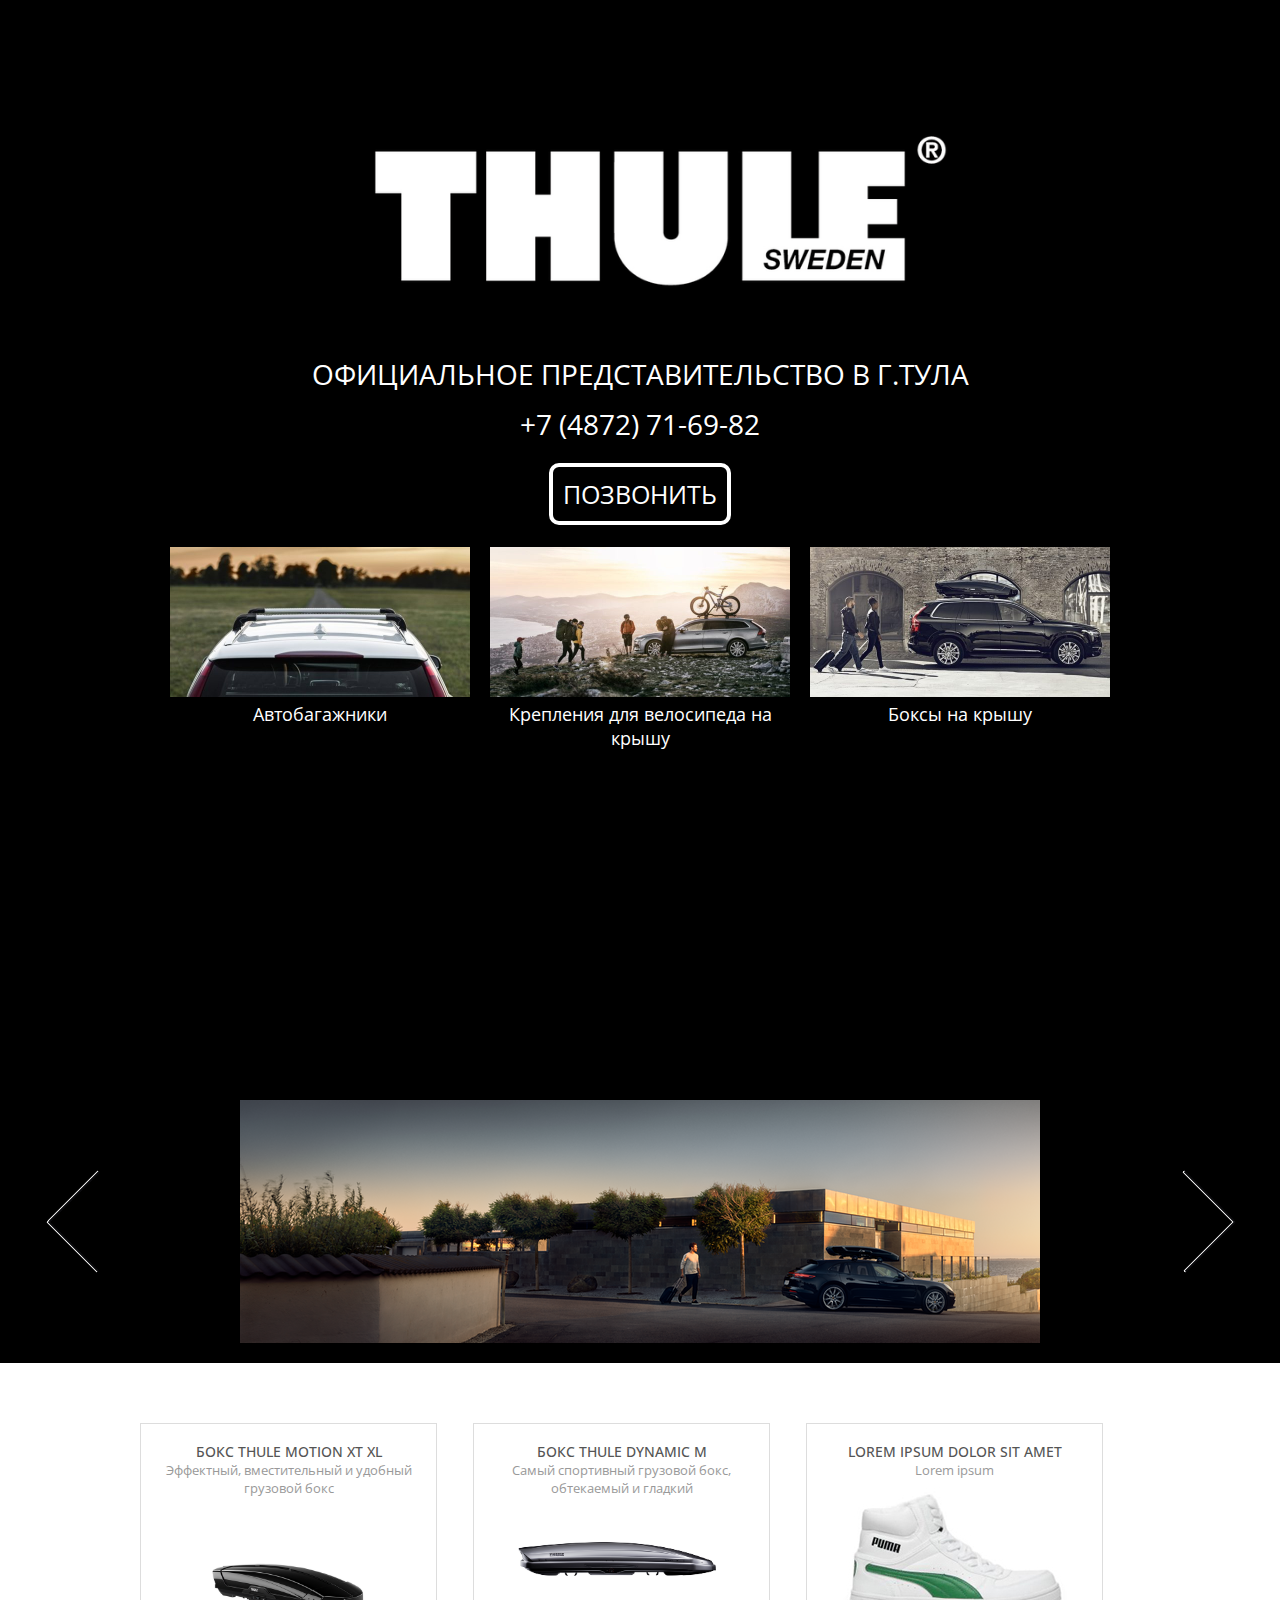
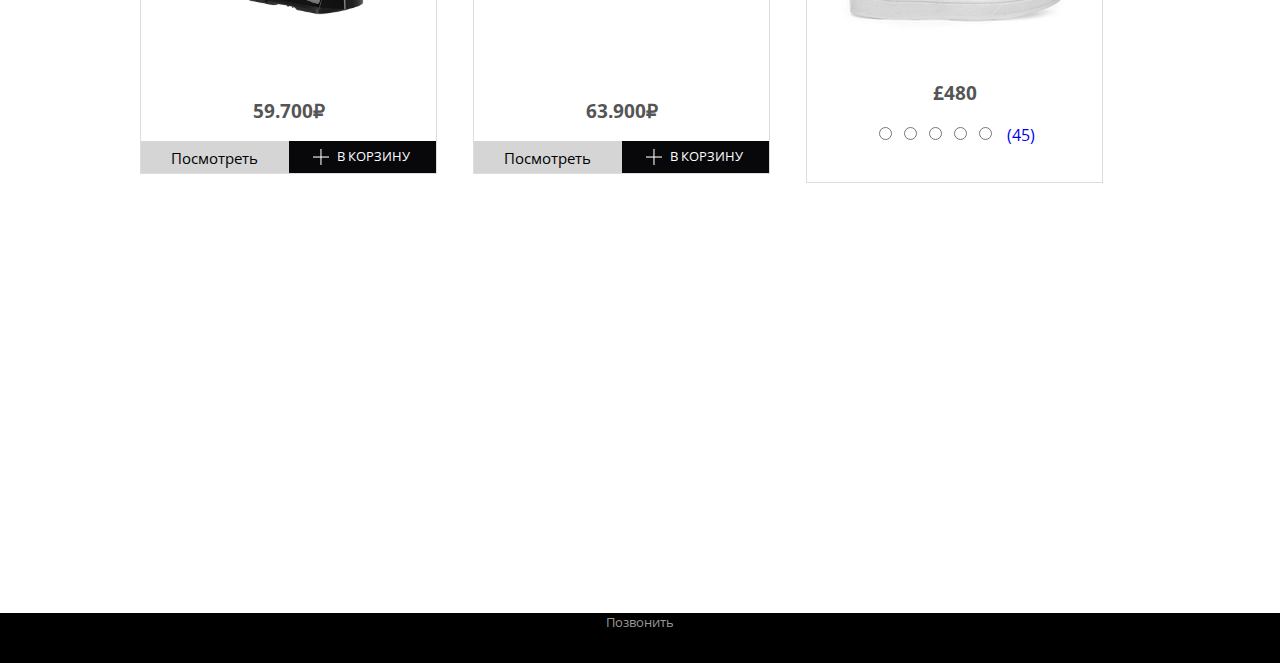
==== commit fd6d2105: "v2.2" ====
--- a/index.html
+++ b/index.html
@@ -1,9 +1,3 @@
-<!--A Design by W3layouts
-Author: W3layout
-Author URL: http://w3layouts.com
-License: Creative Commons Attribution 3.0 Unported
-License URL: http://creativecommons.org/licenses/by/3.0/
--->
 <!DOCTYPE HTML>
 <html>
 
@@ -109,612 +103,48 @@
                     </ul>
                 </li>
             </ul>
-            <div class="clear"></div> -->
+             -->
     </div>
-    <div class="header-bottom">
-        <div class="wrap">
-            <!-- start header menu -->
-            <ul class="megamenu skyblue">
-                <li><a class="color1" href="#">Home</a></li>
-                <li class="grid"><a class="color2" href="#">Men</a>
-                    <div class="megapanel">
-                        <div class="row">
-                            <div class="col1">
-                                <div class="h_nav">
-                                    <h4>popular</h4>
-                                    <ul>
-                                        <li><a href="shop.html">new arrivals</a></li>
-                                        <li><a href="shop.html">men</a></li>
-                                        <li><a href="shop.html">women</a></li>
-                                        <li><a href="shop.html">accessories</a></li>
-                                        <li><a href="shop.html">kids</a></li>
-                                        <li><a href="shop.html">login</a></li>
-                                    </ul>
-                                </div>
-                                <div class="h_nav">
-                                    <h4 class="top">men</h4>
-                                    <ul>
-                                        <li><a href="shop.html">new arrivals</a></li>
-                                        <li><a href="shop.html">men</a></li>
-                                        <li><a href="shop.html">women</a></li>
-                                        <li><a href="shop.html">accessories</a></li>
-                                        <li><a href="shop.html">kids</a></li>
-                                        <li><a href="shop.html">style videos</a></li>
-                                    </ul>
-                                </div>
-                            </div>
-                            <div class="col1">
-                                <div class="h_nav">
-                                    <h4>style zone</h4>
-                                    <ul>
-                                        <li><a href="shop.html">men</a></li>
-                                        <li><a href="shop.html">women</a></li>
-                                        <li><a href="shop.html">accessories</a></li>
-                                        <li><a href="shop.html">kids</a></li>
-                                        <li><a href="shop.html">brands</a></li>
-                                    </ul>
-                                </div>
-                            </div>
-                            <div class="col1"></div>
-                            <div class="col1"></div>
-                            <div class="col1"></div>
-                            <div class="col1"></div>
-                            <img src="images/nav_img.jpg" alt="" />
-                        </div>
+    <div class="index-banner">
+        <div class="wmuSlider example1" style="height: 560px;">
+            <div class="wmuSliderWrapper">
+                <article style="position: relative; width: 100%; opacity: 1;">
+                    <div class="banner-wrap">
+                        <div class="slider">
+                            <img src="images/banner1.png" alt="" />
+                        </div>
+
+
                     </div>
-                </li>
-                <li class="active grid"><a class="color4" href="#">Women</a>
-                    <div class="megapanel">
-                        <div class="row">
-                            <div class="col1">
-                                <div class="h_nav">
-                                    <h4>shop</h4>
-                                    <ul>
-                                        <li><a href="shop.html">new arrivals</a></li>
-                                        <li><a href="shop.html">men</a></li>
-                                        <li><a href="shop.html">women</a></li>
-                                        <li><a href="shop.html">accessories</a></li>
-                                        <li><a href="shop.html">kids</a></li>
-                                        <li><a href="shop.html">brands</a></li>
-                                    </ul>
-                                </div>
-                            </div>
-                            <div class="col1">
-                                <div class="h_nav">
-                                    <h4>help</h4>
-                                    <ul>
-                                        <li><a href="shop.html">trends</a></li>
-                                        <li><a href="shop.html">sale</a></li>
-                                        <li><a href="shop.html">style videos</a></li>
-                                        <li><a href="shop.html">accessories</a></li>
-                                        <li><a href="shop.html">kids</a></li>
-                                        <li><a href="shop.html">style videos</a></li>
-                                    </ul>
-                                </div>
-                            </div>
-                            <div class="col1">
-                                <div class="h_nav">
-                                    <h4>my company</h4>
-                                    <ul>
-                                        <li><a href="shop.html">trends</a></li>
-                                        <li><a href="shop.html">sale</a></li>
-                                        <li><a href="shop.html">style videos</a></li>
-                                        <li><a href="shop.html">accessories</a></li>
-                                        <li><a href="shop.html">kids</a></li>
-                                        <li><a href="shop.html">style videos</a></li>
-                                    </ul>
-                                </div>
-                            </div>
-                            <div class="col1">
-                                <div class="h_nav">
-                                    <h4>account</h4>
-                                    <ul>
-                                        <li><a href="shop.html">login</a></li>
-                                        <li><a href="shop.html">create an account</a></li>
-                                        <li><a href="shop.html">create wishlist</a></li>
-                                        <li><a href="shop.html">my shopping bag</a></li>
-                                        <li><a href="shop.html">brands</a></li>
-                                        <li><a href="shop.html">create wishlist</a></li>
-                                    </ul>
-                                </div>
-                            </div>
-                            <div class="col1">
-                                <div class="h_nav">
-                                    <h4>popular</h4>
-                                    <ul>
-                                        <li><a href="shop.html">new arrivals</a></li>
-                                        <li><a href="shop.html">men</a></li>
-                                        <li><a href="shop.html">women</a></li>
-                                        <li><a href="shop.html">accessories</a></li>
-                                        <li><a href="shop.html">kids</a></li>
-                                        <li><a href="shop.html">style videos</a></li>
-                                    </ul>
-                                </div>
-                            </div>
-                            <div class="col1">
-                                <div class="h_nav">
-                                    <img src="images/nav_img1.jpg" alt="" />
-                                </div>
-                            </div>
-                        </div>
-                        <div class="row">
-                            <div class="col2"></div>
-                            <div class="col1"></div>
-                            <div class="col1"></div>
-                            <div class="col1"></div>
-                            <div class="col1"></div>
-                        </div>
+                </article>
+                <article style="position: absolute; width: 100%; opacity: 0;">
+                    <div class="banner-wrap">
+                        <div class="slider">
+                            <img src="images/banner2.png" alt="" />
+                        </div>
+
+
                     </div>
-                </li>
-                <li><a class="color5" href="#">Kids</a>
-                    <div class="megapanel">
-                        <div class="row">
-                            <div class="col1">
-                                <div class="h_nav">
-                                    <h4>popular</h4>
-                                    <ul>
-                                        <li><a href="shop.html">new arrivals</a></li>
-                                        <li><a href="shop.html">men</a></li>
-                                        <li><a href="shop.html">women</a></li>
-                                        <li><a href="shop.html">accessories</a></li>
-                                        <li><a href="shop.html">kids</a></li>
-                                        <li><a href="shop.html">login</a></li>
-                                    </ul>
-                                </div>
-                                <div class="h_nav">
-                                    <h4 class="top">man</h4>
-                                    <ul>
-                                        <li><a href="shop.html">new arrivals</a></li>
-                                        <li><a href="shop.html">men</a></li>
-                                        <li><a href="shop.html">women</a></li>
-                                        <li><a href="shop.html">accessories</a></li>
-                                        <li><a href="shop.html">kids</a></li>
-                                        <li><a href="shop.html">style videos</a></li>
-                                    </ul>
-                                </div>
-                            </div>
-                            <div class="col1">
-                                <div class="h_nav">
-                                    <h4>style zone</h4>
-                                    <ul>
-                                        <li><a href="shop.html">men</a></li>
-                                        <li><a href="shop.html">women</a></li>
-                                        <li><a href="shop.html">accessories</a></li>
-                                        <li><a href="shop.html">kids</a></li>
-                                        <li><a href="shop.html">brands</a></li>
-                                    </ul>
-                                </div>
-                            </div>
-                            <div class="col1"></div>
-                            <div class="col1"></div>
-                            <div class="col1"></div>
-                            <div class="col1"></div>
-                            <img src="images/nav_img2.jpg" alt="" />
-                        </div>
-                    </div>
-                </li>
-                <li><a class="color6" href="#">Sale</a>
-                    <div class="megapanel">
-                        <div class="row">
-                            <div class="col1">
-                                <div class="h_nav">
-                                    <h4>shop</h4>
-                                    <ul>
-                                        <li><a href="shop.html">new arrivals</a></li>
-                                        <li><a href="shop.html">men</a></li>
-                                        <li><a href="shop.html">women</a></li>
-                                        <li><a href="shop.html">accessories</a></li>
-                                        <li><a href="shop.html">kids</a></li>
-                                        <li><a href="shop.html">brands</a></li>
-                                    </ul>
-                                </div>
-                                <div class="h_nav">
-                                    <h4 class="top">my company</h4>
-                                    <ul>
-                                        <li><a href="shop.html">trends</a></li>
-                                        <li><a href="shop.html">sale</a></li>
-                                        <li><a href="shop.html">style videos</a></li>
-                                        <li><a href="shop.html">accessories</a></li>
-                                        <li><a href="shop.html">kids</a></li>
-                                        <li><a href="shop.html">style videos</a></li>
-                                    </ul>
-                                </div>
-                            </div>
-                            <div class="col1">
-                                <div class="h_nav">
-                                    <h4>man</h4>
-                                    <ul>
-                                        <li><a href="shop.html">new arrivals</a></li>
-                                        <li><a href="shop.html">men</a></li>
-                                        <li><a href="shop.html">women</a></li>
-                                        <li><a href="shop.html">accessories</a></li>
-                                        <li><a href="shop.html">kids</a></li>
-                                        <li><a href="shop.html">style videos</a></li>
-                                    </ul>
-                                </div>
-                            </div>
-                            <div class="col1">
-                                <div class="h_nav">
-                                    <h4>help</h4>
-                                    <ul>
-                                        <li><a href="shop.html">trends</a></li>
-                                        <li><a href="shop.html">sale</a></li>
-                                        <li><a href="shop.html">style videos</a></li>
-                                        <li><a href="shop.html">accessories</a></li>
-                                        <li><a href="shop.html">kids</a></li>
-                                        <li><a href="shop.html">style videos</a></li>
-                                    </ul>
-                                </div>
-                            </div>
-                            <div class="col1">
-                                <div class="h_nav">
-                                    <h4>account</h4>
-                                    <ul>
-                                        <li><a href="shop.html">login</a></li>
-                                        <li><a href="shop.html">create an account</a></li>
-                                        <li><a href="shop.html">create wishlist</a></li>
-                                        <li><a href="shop.html">my shopping bag</a></li>
-                                        <li><a href="shop.html">brands</a></li>
-                                        <li><a href="shop.html">create wishlist</a></li>
-                                    </ul>
-                                </div>
-                            </div>
-                            <div class="col1">
-                                <div class="h_nav">
-                                    <h4>my company</h4>
-                                    <ul>
-                                        <li><a href="shop.html">trends</a></li>
-                                        <li><a href="shop.html">sale</a></li>
-                                        <li><a href="shop.html">style videos</a></li>
-                                        <li><a href="shop.html">accessories</a></li>
-                                        <li><a href="shop.html">kids</a></li>
-                                        <li><a href="shop.html">style videos</a></li>
-                                    </ul>
-                                </div>
-                            </div>
-                            <div class="col1">
-                                <div class="h_nav">
-                                    <h4>popular</h4>
-                                    <ul>
-                                        <li><a href="shop.html">new arrivals</a></li>
-                                        <li><a href="shop.html">men</a></li>
-                                        <li><a href="shop.html">women</a></li>
-                                        <li><a href="shop.html">accessories</a></li>
-                                        <li><a href="shop.html">kids</a></li>
-                                        <li><a href="shop.html">style videos</a></li>
-                                    </ul>
-                                </div>
-                            </div>
-                        </div>
-                        <div class="row">
-                            <div class="col2"></div>
-                            <div class="col1"></div>
-                            <div class="col1"></div>
-                            <div class="col1"></div>
-                            <div class="col1"></div>
-                        </div>
-                    </div>
-                </li>
-                <li><a class="color7" href="#">Customize</a>
-                    <div class="megapanel">
-                        <div class="row">
-                            <div class="col1">
-                                <div class="h_nav">
-                                    <h4>shop</h4>
-                                    <ul>
-                                        <li><a href="shop.html">new arrivals</a></li>
-                                        <li><a href="shop.html">men</a></li>
-                                        <li><a href="shop.html">women</a></li>
-                                        <li><a href="shop.html">accessories</a></li>
-                                        <li><a href="shop.html">kids</a></li>
-                                        <li><a href="shop.html">brands</a></li>
-                                    </ul>
-                                </div>
-                            </div>
-                            <div class="col1">
-                                <div class="h_nav">
-                                    <h4>help</h4>
-                                    <ul>
-                                        <li><a href="shop.html">trends</a></li>
-                                        <li><a href="shop.html">sale</a></li>
-                                        <li><a href="shop.html">style videos</a></li>
-                                        <li><a href="shop.html">accessories</a></li>
-                                        <li><a href="shop.html">kids</a></li>
-                                        <li><a href="shop.html">style videos</a></li>
-                                    </ul>
-                                </div>
-                            </div>
-                            <div class="col1">
-                                <div class="h_nav">
-                                    <h4>my company</h4>
-                                    <ul>
-                                        <li><a href="shop.html">trends</a></li>
-                                        <li><a href="shop.html">sale</a></li>
-                                        <li><a href="shop.html">style videos</a></li>
-                                        <li><a href="shop.html">accessories</a></li>
-                                        <li><a href="shop.html">kids</a></li>
-                                        <li><a href="shop.html">style videos</a></li>
-                                    </ul>
-                                </div>
-                            </div>
-                            <div class="col1">
-                                <div class="h_nav">
-                                    <h4>account</h4>
-                                    <ul>
-                                        <li><a href="shop.html">login</a></li>
-                                        <li><a href="shop.html">create an account</a></li>
-                                        <li><a href="shop.html">create wishlist</a></li>
-                                        <li><a href="shop.html">my shopping bag</a></li>
-                                        <li><a href="shop.html">brands</a></li>
-                                        <li><a href="shop.html">create wishlist</a></li>
-                                    </ul>
-                                </div>
-                            </div>
-                            <div class="col1">
-                                <div class="h_nav">
-                                    <h4>my company</h4>
-                                    <ul>
-                                        <li><a href="shop.html">trends</a></li>
-                                        <li><a href="shop.html">sale</a></li>
-                                        <li><a href="shop.html">style videos</a></li>
-                                        <li><a href="shop.html">accessories</a></li>
-                                        <li><a href="shop.html">kids</a></li>
-                                        <li><a href="shop.html">style videos</a></li>
-                                    </ul>
-                                </div>
-                            </div>
-                            <div class="col1">
-                                <div class="h_nav">
-                                    <h4>popular</h4>
-                                    <ul>
-                                        <li><a href="shop.html">new arrivals</a></li>
-                                        <li><a href="shop.html">men</a></li>
-                                        <li><a href="shop.html">women</a></li>
-                                        <li><a href="shop.html">accessories</a></li>
-                                        <li><a href="shop.html">kids</a></li>
-                                        <li><a href="shop.html">style videos</a></li>
-                                    </ul>
-                                </div>
-                            </div>
-                        </div>
-                        <div class="row">
-                            <div class="col2"></div>
-                            <div class="col1"></div>
-                            <div class="col1"></div>
-                            <div class="col1"></div>
-                            <div class="col1"></div>
-                        </div>
-                    </div>
-                </li>
-                <li><a class="color8" href="#">Shop</a>
-                    <div class="megapanel">
-                        <div class="row">
-                            <div class="col1">
-                                <div class="h_nav">
-                                    <h4>style zone</h4>
-                                    <ul>
-                                        <li><a href="shop.html">men</a></li>
-                                        <li><a href="shop.html">women</a></li>
-                                        <li><a href="shop.html">accessories</a></li>
-                                        <li><a href="shop.html">kids</a></li>
-                                        <li><a href="shop.html">brands</a></li>
-                                    </ul>
-                                </div>
-                            </div>
-                            <div class="col1">
-                                <div class="h_nav">
-                                    <h4>popular</h4>
-                                    <ul>
-                                        <li><a href="shop.html">new arrivals</a></li>
-                                        <li><a href="shop.html">men</a></li>
-                                        <li><a href="shop.html">kids</a></li>
-                                        <li><a href="shop.html">accessories</a></li>
-                                        <li><a href="shop.html">login</a></li>
-                                    </ul>
-                                </div>
-                                <div class="h_nav">
-                                    <h4 class="top">man</h4>
-                                    <ul>
-                                        <li><a href="shop.html">new arrivals</a></li>
-                                        <li><a href="shop.html">accessories</a></li>
-                                        <li><a href="shop.html">kids</a></li>
-                                        <li><a href="shop.html">style videos</a></li>
-                                    </ul>
-                                </div>
-                                <div class="col1"></div>
-                                <div class="col1"></div>
-                                <div class="col1"></div>
-                                <div class="col1"></div>
-                            </div>
-                        </div>
-                </li>
-                <li><a class="color9" href="#">Football</a>
-                    <div class="megapanel">
-                        <div class="row">
-                            <div class="col1">
-                                <div class="h_nav">
-                                    <h4>shop</h4>
-                                    <ul>
-                                        <li><a href="shop.html">new arrivals</a></li>
-                                        <li><a href="shop.html">men</a></li>
-                                        <li><a href="shop.html">women</a></li>
-                                        <li><a href="shop.html">accessories</a></li>
-                                        <li><a href="shop.html">kids</a></li>
-                                        <li><a href="shop.html">brands</a></li>
-                                    </ul>
-                                </div>
-                            </div>
-                            <div class="col1">
-                                <div class="h_nav">
-                                    <h4>help</h4>
-                                    <ul>
-                                        <li><a href="shop.html">trends</a></li>
-                                        <li><a href="shop.html">sale</a></li>
-                                        <li><a href="shop.html">style videos</a></li>
-                                        <li><a href="shop.html">accessories</a></li>
-                                        <li><a href="shop.html">kids</a></li>
-                                        <li><a href="shop.html">style videos</a></li>
-                                    </ul>
-                                </div>
-                            </div>
-                            <div class="col1">
-                                <div class="h_nav">
-                                    <h4>my company</h4>
-                                    <ul>
-                                        <li><a href="shop.html">trends</a></li>
-                                        <li><a href="shop.html">sale</a></li>
-                                        <li><a href="shop.html">style videos</a></li>
-                                        <li><a href="shop.html">accessories</a></li>
-                                        <li><a href="shop.html">kids</a></li>
-                                        <li><a href="shop.html">style videos</a></li>
-                                    </ul>
-                                </div>
-                            </div>
-                            <div class="col1">
-                                <div class="h_nav">
-                                    <h4>account</h4>
-                                    <ul>
-                                        <li><a href="shop.html">login</a></li>
-                                        <li><a href="shop.html">create an account</a></li>
-                                        <li><a href="shop.html">create wishlist</a></li>
-                                        <li><a href="shop.html">my shopping bag</a></li>
-                                        <li><a href="shop.html">brands</a></li>
-                                        <li><a href="shop.html">create wishlist</a></li>
-                                    </ul>
-                                </div>
-                            </div>
-                            <div class="col1">
-                                <div class="h_nav">
-                                    <h4>my company</h4>
-                                    <ul>
-                                        <li><a href="shop.html">trends</a></li>
-                                        <li><a href="shop.html">sale</a></li>
-                                        <li><a href="shop.html">style videos</a></li>
-                                        <li><a href="shop.html">accessories</a></li>
-                                        <li><a href="shop.html">kids</a></li>
-                                        <li><a href="shop.html">style videos</a></li>
-                                    </ul>
-                                </div>
-                            </div>
-                            <div class="col1">
-                                <div class="h_nav">
-                                    <h4>popular</h4>
-                                    <ul>
-                                        <li><a href="shop.html">new arrivals</a></li>
-                                        <li><a href="shop.html">men</a></li>
-                                        <li><a href="shop.html">women</a></li>
-                                        <li><a href="shop.html">accessories</a></li>
-                                        <li><a href="shop.html">kids</a></li>
-                                        <li><a href="shop.html">style videos</a></li>
-                                    </ul>
-                                </div>
-                            </div>
-                        </div>
-                        <div class="row">
-                            <div class="col2"></div>
-                            <div class="col1"></div>
-                            <div class="col1"></div>
-                            <div class="col1"></div>
-                            <div class="col1"></div>
-                        </div>
-                    </div>
-                </li>
-                <li><a class="color10" href="#">Running</a></li>
-                <li><a class="color11" href="#">Originals</a></li>
-                <li><a class="color12" href="#">Basketball</a></li>
-            </ul>
-            <div class="clear"></div>
-            </div>
-        </div>
-        <div class="index-banner">
-            <div class="wmuSlider example1" style="height: 560px;">
-                <div class="wmuSliderWrapper">
-                    <article style="position: relative; width: 100%; opacity: 1;">
-                        <div class="banner-wrap">
-                            <div class="slider-left">
-                                <img src="images/banner1.jpg" alt="" />
-                            </div>
-                            <div class="slider-right">
-                                <h1>Classic</h1>
-                                <h2>White</h2>
-                                <p>Lorem ipsum dolor sit amet</p>
-                                <div class="btn"><a href="shop.html">Shop Now</a></div>
-                            </div>
-                            <div class="clear"></div>
-                        </div>
-                    </article>
-                    <article style="position: absolute; width: 100%; opacity: 0;">
-                        <div class="banner-wrap">
-                            <div class="slider-left">
-                                <img src="images/banner2.jpg" alt="" />
-                            </div>
-                            <div class="slider-right">
-                                <h1>Classic</h1>
-                                <h2>White</h2>
-                                <p>Lorem ipsum dolor sit amet</p>
-                                <div class="btn"><a href="shop.html">Shop Now</a></div>
-                            </div>
-                            <div class="clear"></div>
-                        </div>
-                    </article>
-                    <article style="position: absolute; width: 100%; opacity: 0;">
-                        <div class="banner-wrap">
-                            <div class="slider-left">
-                                <img src="images/banner1.jpg" alt="" />
-                            </div>
-                            <div class="slider-right">
-                                <h1>Classic</h1>
-                                <h2>White</h2>
-                                <p>Lorem ipsum dolor sit amet</p>
-                                <div class="btn"><a href="shop.html">Shop Now</a></div>
-                            </div>
-                            <div class="clear"></div>
-                        </div>
-                    </article>
-                    <article style="position: absolute; width: 100%; opacity: 0;">
-                        <div class="banner-wrap">
-                            <div class="slider-left">
-                                <img src="images/banner2.jpg" alt="" />
-                            </div>
-                            <div class="slider-right">
-                                <h1>Classic</h1>
-                                <h2>White</h2>
-                                <p>Lorem ipsum dolor sit amet</p>
-                                <div class="btn"><a href="shop.html">Shop Now</a></div>
-                            </div>
-                            <div class="clear"></div>
-                        </div>
-                    </article>
-                    <article style="position: absolute; width: 100%; opacity: 0;">
-                        <div class="banner-wrap">
-                            <div class="slider-left">
-                                <img src="images/banner1.jpg" alt="" />
-                            </div>
-                            <div class="slider-right">
-                                <h1>Classic</h1>
-                                <h2>White</h2>
-                                <p>Lorem ipsum dolor sit amet</p>
-                                <div class="btn"><a href="shop.html">Shop Now</a></div>
-                            </div>
-                            <div class="clear"></div>
-                        </div>
-                    </article>
+                </article>
+                <article style="position: absolute; width: 100%; opacity: 0;">
+                    <div class="banner-wrap">
+                        <div class="slider">
+                            <img src="images/banner3.png" alt="" />
+                        </div>
+
+                </article>
                 </div>
                 <a class="wmuSliderPrev">Previous</a><a class="wmuSliderNext">Next</a>
                 <ul class="wmuSliderPagination">
                     <li><a href="#" class="">0</a></li>
                     <li><a href="#" class="">1</a></li>
                     <li><a href="#" class="wmuActive">2</a></li>
-                    <li><a href="#">3</a></li>
-                    <li><a href="#">4</a></li>
                 </ul>
                 <a class="wmuSliderPrev">Previous</a><a class="wmuSliderNext">Next</a>
                 <ul class="wmuSliderPagination">
                     <li><a href="#" class="wmuActive">0</a></li>
                     <li><a href="#" class="">1</a></li>
                     <li><a href="#" class="">2</a></li>
-                    <li><a href="#" class="">3</a></li>
-                    <li><a href="#" class="">4</a></li>
                 </ul>
             </div>
             <script src="js/jquery.wmuSlider.js"></script>
@@ -725,59 +155,52 @@
         </div>
         <div class="main">
             <div class="wrap">
-                <div class="content-top">
-                    <div class="lsidebar span_1_of_c1">
-                        <p>Lorem ipsum dolor sit amet, consectetuer adipiscing</p>
-                    </div>
-                    <div class="cont span_2_of_c1">
-                        <div class="social">
-                            <ul>
-                                <li class="facebook"><a href="#"><span> </span></a>
-                                    <div class="radius"> <img src="images/radius.png">
-                                        <a href="#"> </a>
-                                    </div>
-                                    <div class="border hide">
-                                        <p class="num">1.51K</p>
-                                    </div>
-                                </li>
-                            </ul>
-                        </div>
-                        <div class="social">
-                            <ul>
-                                <li class="twitter"><a href="#"><span> </span></a>
-                                    <div class="radius"> <img src="images/radius.png"></div>
-                                    <div class="border hide">
-                                        <p class="num">1.51K</p>
-                                    </div>
-                                </li>
-                            </ul>
-                        </div>
-                        <div class="social">
-                            <ul>
-                                <li class="google"><a href="#"><span> </span></a>
-                                    <div class="radius"> <img src="images/radius.png"></div>
-                                    <div class="border hide">
-                                        <p class="num">1.51K</p>
-                                    </div>
-                                </li>
-                            </ul>
-                        </div>
-                        <div class="social">
-                            <ul>
-                                <li class="dot"><a href="#"><span> </span></a>
-                                    <div class="radius"> <img src="images/radius.png"></div>
-                                    <div class="border hide">
-                                        <p class="num">1.51K</p>
-                                    </div>
-                                </li>
-                            </ul>
-                        </div>
-                        <div class="clear"> </div>
-                    </div>
-                    <div class="clear"></div>
-                </div>
                 <div class="content-bottom">
                     <div class="box1">
+                        <div class="col_1_of_3 span_1_of_3">
+                            <a href="single.html">
+                                <div class="view view-fifth">
+                                    <div class="top_box">
+                                        <h3 class="m_1">Бокс Thule Motion XT XL</h3>
+                                        <p class="m_2">Эффектный, вместительный и удобный грузовой бокс</p>
+                                        <div class="grid_img">
+                                            <div class="css3"><img src="images/Thule_Motion_XT_XL.png" alt="" /></div>
+                                            <div class="mask">
+                                                <div class="info">Посмотреть</div>
+                                            </div>
+                                        </div>
+                                        <div class="price">59.700₽</div>
+                                    </div>
+                                </div>
+                                <div class="buy">Посмотреть</div>
+                                <div class="add">
+                                    <a><img src="images/plus.png" alt="" />В корзину</a>
+                                </div>
+                            </a>
+                        </div>
+
+                        <div class="col_1_of_3 span_1_of_3">
+                            <a href="single.html">
+                                <div class="view view-fifth">
+                                    <div class="top_box">
+                                        <h3 class="m_1">Бокс Thule Dynamic M</h3>
+                                        <p class="m_2">Самый спортивный грузовой бокс, обтекаемый и гладкий</p>
+                                        <div class="grid_img">
+                                            <div class="css3"><img src="images/Thule_Dynamic_M.png" alt="" /></div>
+                                            <div class="mask">
+                                                <div class="info">Посмотреть</div>
+                                            </div>
+                                        </div>
+                                        <div class="price">63.900₽</div>
+                                    </div>
+                                </div>
+                                <div class="buy">Посмотреть</div>
+                                <div class="add">
+                                    <a><img src="images/plus.png" alt="" />В корзину</a>
+                                </div>
+                            </a>
+                        </div>
+
                         <div class="col_1_of_3 span_1_of_3">
                             <a href="single.html">
                                 <div class="view view-fifth">
@@ -785,7 +208,7 @@
                                         <h3 class="m_1">Lorem ipsum dolor sit amet</h3>
                                         <p class="m_2">Lorem ipsum</p>
                                         <div class="grid_img">
-                                            <div class="css3"><img src="images/pic.jpg" alt="" /></div>
+                                            <div class="css3"><img src="images/pic5.jpg" alt="" /></div>
                                             <div class="mask">
                                                 <div class="info">Quick View</div>
                                             </div>
@@ -824,258 +247,10 @@
                                         </ul>
                                     </li>
                                 </ul>
-                                <div class="clear"></div>
+
                             </a>
                         </div>
-                        <div class="col_1_of_3 span_1_of_3">
-                            <a href="single.html">
-                                <div class="view view-fifth">
-                                    <div class="top_box">
-                                        <h3 class="m_1">Lorem ipsum dolor sit amet</h3>
-                                        <p class="m_2">Lorem ipsum</p>
-                                        <div class="grid_img">
-                                            <div class="css3"><img src="images/pic1.jpg" alt="" /></div>
-                                            <div class="mask">
-                                                <div class="info">Quick View</div>
-                                            </div>
-                                        </div>
-                                        <div class="price">£480</div>
-                                    </div>
-                                </div>
-                                <span class="rating">
-				        <input type="radio" class="rating-input" id="rating-input-1-5" name="rating-input-1">
-				        <label for="rating-input-1-5" class="rating-star1"></label>
-				        <input type="radio" class="rating-input" id="rating-input-1-4" name="rating-input-1">
-				        <label for="rating-input-1-4" class="rating-star1"></label>
-				        <input type="radio" class="rating-input" id="rating-input-1-3" name="rating-input-1">
-				        <label for="rating-input-1-3" class="rating-star1"></label>
-				        <input type="radio" class="rating-input" id="rating-input-1-2" name="rating-input-1">
-				        <label for="rating-input-1-2" class="rating-star"></label>
-				        <input type="radio" class="rating-input" id="rating-input-1-1" name="rating-input-1">
-				        <label for="rating-input-1-1" class="rating-star"></label>&nbsp;
-		        	  (45)
-		    	      </span>
-                                <ul class="list">
-                                    <li>
-                                        <img src="images/plus.png" alt="" />
-                                        <ul class="icon1 sub-icon1 profile_img">
-                                            <li><a class="active-icon c1" href="#">Add To Bag </a>
-                                                <ul class="sub-icon1 list">
-                                                    <li>
-                                                        <h3>sed diam nonummy</h3>
-                                                        <a href=""></a>
-                                                    </li>
-                                                    <li>
-                                                        <p>Lorem ipsum dolor sit amet, consectetuer <a href="">adipiscing elit, sed diam</a></p>
-                                                    </li>
-                                                </ul>
-                                            </li>
-                                        </ul>
-                                    </li>
-                                </ul>
-                                <div class="clear"></div>
-                            </a>
-                        </div>
-                        <div class="col_1_of_3 span_1_of_3">
-                            <a href="single.html">
-                                <div class="view view-fifth">
-                                    <div class="top_box">
-                                        <h3 class="m_1">Lorem ipsum dolor sit amet</h3>
-                                        <p class="m_2">Lorem ipsum</p>
-                                        <div class="grid_img">
-                                            <div class="css3"><img src="images/pic2.jpg" alt="" /></div>
-                                            <div class="mask">
-                                                <div class="info">Quick View</div>
-                                            </div>
-                                        </div>
-                                        <div class="price">£480</div>
-                                    </div>
-                                </div>
-                                <span class="rating">
-				        <input type="radio" class="rating-input" id="rating-input-1-5" name="rating-input-1">
-				        <label for="rating-input-1-5" class="rating-star1"></label>
-				        <input type="radio" class="rating-input" id="rating-input-1-4" name="rating-input-1">
-				        <label for="rating-input-1-4" class="rating-star1"></label>
-				        <input type="radio" class="rating-input" id="rating-input-1-3" name="rating-input-1">
-				        <label for="rating-input-1-3" class="rating-star1"></label>
-				        <input type="radio" class="rating-input" id="rating-input-1-2" name="rating-input-1">
-				        <label for="rating-input-1-2" class="rating-star"></label>
-				        <input type="radio" class="rating-input" id="rating-input-1-1" name="rating-input-1">
-				        <label for="rating-input-1-1" class="rating-star"></label>&nbsp;
-		        	  (45)
-		    	      </span>
-                                <ul class="list">
-                                    <li>
-                                        <img src="images/plus.png" alt="" />
-                                        <ul class="icon1 sub-icon1 profile_img">
-                                            <li><a class="active-icon c1" href="#">Add To Bag </a>
-                                                <ul class="sub-icon1 list">
-                                                    <li>
-                                                        <h3>sed diam nonummy</h3>
-                                                        <a href=""></a>
-                                                    </li>
-                                                    <li>
-                                                        <p>Lorem ipsum dolor sit amet, consectetuer <a href="">adipiscing elit, sed diam</a></p>
-                                                    </li>
-                                                </ul>
-                                            </li>
-                                        </ul>
-                                    </li>
-                                </ul>
-                                <div class="clear"></div>
-                            </a>
-                        </div>
-                        <div class="clear"></div>
-                    </div>
-                    <div class="box1">
-                        <div class="col_1_of_3 span_1_of_3">
-                            <a href="single.html">
-                                <div class="view view-fifth">
-                                    <div class="top_box">
-                                        <h3 class="m_1">Lorem ipsum dolor sit amet</h3>
-                                        <p class="m_2">Lorem ipsum</p>
-                                        <div class="grid_img">
-                                            <div class="css3"><img src="images/pic3.jpg" alt="" /></div>
-                                            <div class="mask">
-                                                <div class="info">Quick View</div>
-                                            </div>
-                                        </div>
-                                        <div class="price">£480</div>
-                                    </div>
-                                </div>
-                                <span class="rating">
-				        <input type="radio" class="rating-input" id="rating-input-1-5" name="rating-input-1">
-				        <label for="rating-input-1-5" class="rating-star1"></label>
-				        <input type="radio" class="rating-input" id="rating-input-1-4" name="rating-input-1">
-				        <label for="rating-input-1-4" class="rating-star1"></label>
-				        <input type="radio" class="rating-input" id="rating-input-1-3" name="rating-input-1">
-				        <label for="rating-input-1-3" class="rating-star1"></label>
-				        <input type="radio" class="rating-input" id="rating-input-1-2" name="rating-input-1">
-				        <label for="rating-input-1-2" class="rating-star"></label>
-				        <input type="radio" class="rating-input" id="rating-input-1-1" name="rating-input-1">
-				        <label for="rating-input-1-1" class="rating-star"></label>&nbsp;
-		        	  (45)
-		    	      </span>
-                                <ul class="list">
-                                    <li>
-                                        <img src="images/plus.png" alt="" />
-                                        <ul class="icon1 sub-icon1 profile_img">
-                                            <li><a class="active-icon c1" href="#">Add To Bag </a>
-                                                <ul class="sub-icon1 list">
-                                                    <li>
-                                                        <h3>sed diam nonummy</h3>
-                                                        <a href=""></a>
-                                                    </li>
-                                                    <li>
-                                                        <p>Lorem ipsum dolor sit amet, consectetuer <a href="">adipiscing elit, sed diam</a></p>
-                                                    </li>
-                                                </ul>
-                                            </li>
-                                        </ul>
-                                    </li>
-                                </ul>
-                                <div class="clear"></div>
-                            </a>
-                        </div>
-                        <div class="col_1_of_3 span_1_of_3">
-                            <a href="single.html">
-                                <div class="view view-fifth">
-                                    <div class="top_box">
-                                        <h3 class="m_1">Lorem ipsum dolor sit amet</h3>
-                                        <p class="m_2">Lorem ipsum</p>
-                                        <div class="grid_img">
-                                            <div class="css3"><img src="images/pic4.jpg" alt="" /></div>
-                                            <div class="mask">
-                                                <div class="info">Quick View</div>
-                                            </div>
-                                        </div>
-                                        <div class="price">£480</div>
-                                    </div>
-                                </div>
-                                <span class="rating">
-				        <input type="radio" class="rating-input" id="rating-input-1-5" name="rating-input-1">
-				        <label for="rating-input-1-5" class="rating-star1"></label>
-				        <input type="radio" class="rating-input" id="rating-input-1-4" name="rating-input-1">
-				        <label for="rating-input-1-4" class="rating-star1"></label>
-				        <input type="radio" class="rating-input" id="rating-input-1-3" name="rating-input-1">
-				        <label for="rating-input-1-3" class="rating-star1"></label>
-				        <input type="radio" class="rating-input" id="rating-input-1-2" name="rating-input-1">
-				        <label for="rating-input-1-2" class="rating-star"></label>
-				        <input type="radio" class="rating-input" id="rating-input-1-1" name="rating-input-1">
-				        <label for="rating-input-1-1" class="rating-star"></label>&nbsp;
-		        	  (45)
-		    	      </span>
-                                <ul class="list">
-                                    <li>
-                                        <img src="images/plus.png" alt="" />
-                                        <ul class="icon1 sub-icon1 profile_img">
-                                            <li><a class="active-icon c1" href="#">Add To Bag </a>
-                                                <ul class="sub-icon1 list">
-                                                    <li>
-                                                        <h3>sed diam nonummy</h3>
-                                                        <a href=""></a>
-                                                    </li>
-                                                    <li>
-                                                        <p>Lorem ipsum dolor sit amet, consectetuer <a href="">adipiscing elit, sed diam</a></p>
-                                                    </li>
-                                                </ul>
-                                            </li>
-                                        </ul>
-                                    </li>
-                                </ul>
-                                <div class="clear"></div>
-                            </a>
-                        </div>
-                        <div class="col_1_of_3 span_1_of_3">
-                            <a href="single.html">
-                                <div class="view view-fifth">
-                                    <div class="top_box">
-                                        <h3 class="m_1">Lorem ipsum dolor sit amet</h3>
-                                        <p class="m_2">Lorem ipsum</p>
-                                        <div class="grid_img">
-                                            <div class="css3"><img src="images/pic5.jpg" alt="" /></div>
-                                            <div class="mask">
-                                                <div class="info">Quick View</div>
-                                            </div>
-                                        </div>
-                                        <div class="price">£480</div>
-                                    </div>
-                                </div>
-                                <span class="rating">
-				        <input type="radio" class="rating-input" id="rating-input-1-5" name="rating-input-1">
-				        <label for="rating-input-1-5" class="rating-star1"></label>
-				        <input type="radio" class="rating-input" id="rating-input-1-4" name="rating-input-1">
-				        <label for="rating-input-1-4" class="rating-star1"></label>
-				        <input type="radio" class="rating-input" id="rating-input-1-3" name="rating-input-1">
-				        <label for="rating-input-1-3" class="rating-star1"></label>
-				        <input type="radio" class="rating-input" id="rating-input-1-2" name="rating-input-1">
-				        <label for="rating-input-1-2" class="rating-star"></label>
-				        <input type="radio" class="rating-input" id="rating-input-1-1" name="rating-input-1">
-				        <label for="rating-input-1-1" class="rating-star"></label>&nbsp;
-		        	  (45)
-		    	      </span>
-                                <ul class="list">
-                                    <li>
-                                        <img src="images/plus.png" alt="" />
-                                        <ul class="icon1 sub-icon1 profile_img">
-                                            <li><a class="active-icon c1" href="#">Add To Bag </a>
-                                                <ul class="sub-icon1 list">
-                                                    <li>
-                                                        <h3>sed diam nonummy</h3>
-                                                        <a href=""></a>
-                                                    </li>
-                                                    <li>
-                                                        <p>Lorem ipsum dolor sit amet, consectetuer <a href="">adipiscing elit, sed diam</a></p>
-                                                    </li>
-                                                </ul>
-                                            </li>
-                                        </ul>
-                                    </li>
-                                </ul>
-                                <div class="clear"></div>
-                            </a>
-                        </div>
-                        <div class="clear"></div>
+
                     </div>
                 </div>
             </div>
@@ -1083,240 +258,27 @@
         <div class="footer">
             <div class="footer-top">
                 <div class="wrap">
-                    <div class="col_1_of_footer-top span_1_of_footer-top">
-                        <ul class="f_list">
-                            <li><img src="images/f_icon.png" alt="" /><span class="delivery">Free delivery on all orders over £100*</span></li>
-                        </ul>
-                    </div>
-                    <div class="col_1_of_footer-top span_1_of_footer-top">
-                        <ul class="f_list">
-                            <li><img src="images/f_icon1.png" alt="" /><span class="delivery">Customer Service :<span class="orange"> (800) 000-2587 (freephone)</span></span>
-                            </li>
-                        </ul>
-                    </div>
-                    <div class="col_1_of_footer-top span_1_of_footer-top">
-                        <ul class="f_list">
-                            <li><img src="images/f_icon2.png" alt="" /><span class="delivery">Fast delivery & free returns</span></li>
-                        </ul>
-                    </div>
-                    <div class="clear"></div>
-                </div>
-            </div>
-            <div class="footer-middle">
-                <div class="wrap">
-                    <div class="section group">
-                        <div class="col_1_of_middle span_1_of_middle">
-                            <dl id="sample" class="dropdown">
-                                <dt><a href="#"><span>Please Select a Country</span></a></dt>
-                                <dd>
-                                    <ul>
-                                        <li><a href="#">Australia<img class="flag" src="images/as.png" alt="" /><span class="value">AS</span></a></li>
-                                        <li><a href="#">Sri Lanka<img class="flag" src="images/srl.png" alt="" /><span class="value">SL</span></a></li>
-                                        <li><a href="#">Newziland<img class="flag" src="images/nz.png" alt="" /><span class="value">NZ</span></a></li>
-                                        <li><a href="#">Pakistan<img class="flag" src="images/pk.png" alt="" /><span class="value">Pk</span></a></li>
-                                        <li><a href="#">United Kingdom<img class="flag" src="images/uk.png" alt="" /><span class="value">UK</span></a></li>
-                                        <li><a href="#">United States<img class="flag" src="images/us.png" alt="" /><span class="value">US</span></a></li>
-                                    </ul>
-                                </dd>
-                            </dl>
-                        </div>
-                        <div class="col_1_of_middle span_1_of_middle">
-                            <ul class="f_list1">
-                                <li><span class="m_8">Sign up for email and Get 15% off</span>
-                                    <div class="search">
-                                        <input type="text" name="s" class="textbox" value="Search" onfocus="this.value = '';" onblur="if (this.value == '') {this.value = 'Search';}">
-                                        <input type="submit" value="Subscribe" id="submit" name="submit">
-                                        <div id="response"> </div>
-                                    </div>
-                                    <div class="clear"></div>
-                                </li>
-                            </ul>
-                        </div>
-                        <div class="clear"></div>
-                    </div>
-                </div>
-            </div>
-            <div class="footer-bottom">
-                <div class="wrap">
-                    <div class="section group">
-                        <div class="col_1_of_5 span_1_of_5">
-                            <h3 class="m_9">Shop</h3>
-                            <ul class="sub_list">
-                                <h4 class="m_10">Men</h4>
-                                <li><a href="shop.html">Men's Shoes</a></li>
-                                <li><a href="shop.html">Men's Clothing</a></li>
-                                <li><a href="shop.html">Men's Accessories</a></li>
-                            </ul>
-                            <ul class="sub_list">
-                                <h4 class="m_10">Women</h4>
-                                <li><a href="shop.html">Women's Shoes</a></li>
-                                <li><a href="shop.html">Women's Clothing</a></li>
-                                <li><a href="shop.html">Women's Accessories</a></li>
-                            </ul>
-                            <ul class="sub_list">
-                                <h4 class="m_10">Kids</h4>
-                                <li><a href="shop.html">Kids Shoes</a></li>
-                                <li><a href="shop.html">Kids Clothing</a></li>
-                                <li><a href="shop.html">Kids Accessories</a></li>
-                            </ul>
-                            <ul class="sub_list">
-                                <h4 class="m_10">style</h4>
-                                <li><a href="shop.html">Porsche Design Sport</a></li>
-                                <li><a href="shop.html">Porsche Design Shoes</a></li>
-                                <li><a href="shop.html">Porsche Design Clothing</a></li>
-                            </ul>
-                            <ul class="sub_list">
-                                <h4 class="m_10">Adidas Neo Label</h4>
-                                <li><a href="shop.html">Adidas NEO Shoes</a></li>
-                                <li><a href="shop.html">Adidas NEO Clothing</a></li>
-                            </ul>
-                            <ul class="sub_list1">
-                                <h4 class="m_10">Customise</h4>
-                                <li><a href="shop.html">mi adidas</a></li>
-                                <li><a href="shop.html">mi team</a></li>
-                                <li><a href="shop.html">new arrivals</a></li>
-                            </ul>
-                        </div>
-                        <div class="col_1_of_5 span_1_of_5">
-                            <h3 class="m_9">Sports</h3>
-                            <ul class="list1">
-                                <li><a href="shop.html">Basketball</a></li>
-                                <li><a href="shop.html">Football</a></li>
-                                <li><a href="shop.html">Football Boots</a></li>
-                                <li><a href="shop.html">Predator</a></li>
-                                <li><a href="shop.html">F50</a></li>
-                                <li><a href="shop.html">Football Clothing</a></li>
-                                <li><a href="shop.html">Golf</a></li>
-                                <li><a href="shop.html">Golf Shoes</a></li>
-                                <li><a href="shop.html">Golf Clothing</a></li>
-                                <li><a href="shop.html">Outdoor</a></li>
-                                <li><a href="shop.html">Outdoor Shoes</a></li>
-                                <li><a href="shop.html">Outdoor Clothing</a></li>
-                                <li><a href="shop.html">Rugby</a></li>
-                                <li><a href="shop.html">Running</a></li>
-                                <li><a href="shop.html">Running Shoes</a></li>
-                                <li><a href="shop.html">Boost</a></li>
-                                <li><a href="shop.html">Supernova</a></li>
-                                <li><a href="shop.html">Running Clothing</a></li>
-                                <li><a href="shop.html">Swimming</a></li>
-                                <li><a href="shop.html">Tennis</a></li>
-                                <li><a href="shop.html">Tennis Shoes</a></li>
-                                <li><a href="shop.html">Tennis Clothing</a></li>
-                                <li><a href="shop.html">Training</a></li>
-                                <li><a href="shop.html">Training Shoes</a></li>
-                                <li><a href="shop.html">Training Clothing</a></li>
-                                <li><a href="shop.html">Training Accessories</a></li>
-                                <li><a href="shop.html">miCoach</a></li>
-                                <li><a href="shop.html">All Sports</a></li>
-                            </ul>
-                        </div>
-                        <div class="col_1_of_5 span_1_of_5">
-                            <h3 class="m_9">Originals</h3>
-                            <ul class="list1">
-                                <li><a href="shop.html">Originals Shoes</a></li>
-                                <li><a href="shop.html">Gazelle</a></li>
-                                <li><a href="shop.html">Samba</a></li>
-                                <li><a href="shop.html">LA Trainer</a></li>
-                                <li><a href="shop.html">Superstar</a></li>
-                                <li><a href="shop.html">SL</a></li>
-                                <li><a href="shop.html">ZX</a></li>
-                                <li><a href="shop.html">Campus</a></li>
-                                <li><a href="shop.html">Spezial</a></li>
-                                <li><a href="shop.html">Dragon</a></li>
-                                <li><a href="shop.html">Originals Clothing</a></li>
-                                <li><a href="shop.html">Firebird</a></li>
-                                <li><a href="shop.html">Originals Accessories</a></li>
-                                <li><a href="shop.html">Men's Originals</a></li>
-                                <li><a href="shop.html">Women's Originals</a></li>
-                                <li><a href="shop.html">Kid's Originals</a></li>
-                                <li><a href="shop.html">All Originals</a></li>
-                            </ul>
-                        </div>
-                        <div class="col_1_of_5 span_1_of_5">
-                            <h3 class="m_9">Product Types</h3>
-                            <ul class="list1">
-                                <li><a href="shop.html">Shirts</a></li>
-                                <li><a href="shop.html">Pants & Tights</a></li>
-                                <li><a href="shop.html">Shirts</a></li>
-                                <li><a href="shop.html">Jerseys</a></li>
-                                <li><a href="shop.html">Hoodies & Track Tops</a></li>
-                                <li><a href="shop.html">Bags</a></li>
-                                <li><a href="shop.html">Jackets</a></li>
-                                <li><a href="shop.html">Hi Tops</a></li>
-                                <li><a href="shop.html">SweatShirts</a></li>
-                                <li><a href="shop.html">Socks</a></li>
-                                <li><a href="shop.html">Swimwear</a></li>
-                                <li><a href="shop.html">Tracksuits</a></li>
-                                <li><a href="shop.html">Hats</a></li>
-                                <li><a href="shop.html">Football Boots</a></li>
-                                <li><a href="shop.html">Other Accessories</a></li>
-                                <li><a href="shop.html">Sandals & Flip Flops</a></li>
-                                <li><a href="shop.html">Skirts & Dresseses</a></li>
-                                <li><a href="shop.html">Balls</a></li>
-                                <li><a href="shop.html">Watches</a></li>
-                                <li><a href="shop.html">Fitness Equipment</a></li>
-                                <li><a href="shop.html">Eyewear</a></li>
-                                <li><a href="shop.html">Gloves</a></li>
-                                <li><a href="shop.html">Sports Bras</a></li>
-                                <li><a href="shop.html">Scarves</a></li>
-                                <li><a href="shop.html">Shinguards</a></li>
-                                <li><a href="shop.html">Underwear</a></li>
-                            </ul>
-                        </div>
-                        <div class="col_1_of_5 span_1_of_5">
-                            <h3 class="m_9">Support</h3>
-                            <ul class="list1">
-                                <li><a href="shop.html">Store finder</a></li>
-                                <li><a href="shop.html">Customer Service</a></li>
-                                <li><a href="shop.html">FAQ</a></li>
-                                <li><a href="shop.html">Online Shop Contact Us</a></li>
-                                <li><a href="shop.html">about adidas Products</a></li>
-                                <li><a href="shop.html">Size Charts </a></li>
-                                <li><a href="shop.html">Ordering </a></li>
-                                <li><a href="shop.html">Payment </a></li>
-                                <li><a href="shop.html">Shipping </a></li>
-                                <li><a href="shop.html">Returning</a></li>
-                                <li><a href="shop.html">Using out Site</a></li>
-                                <li><a href="shop.html">Delivery Terms</a></li>
-                                <li><a href="shop.html">Site Map</a></li>
-                                <li><a href="shop.html">Gift Card</a></li>
-
-                            </ul>
-                            <ul class="sub_list2">
-                                <h4 class="m_10">Company Info</h4>
-                                <li><a href="shop.html">About Us</a></li>
-                                <li><a href="shop.html">Careers</a></li>
-                                <li><a href="shop.html">Press</a></li>
-                            </ul>
-                        </div>
-                        <div class="clear"></div>
-                    </div>
-                </div>
-            </div>
-            <div class="copy">
-                <div class="wrap">
-                    <p>© All rights reserved | Template by&nbsp;<a href="http://w3layouts.com/"> W3Layouts</a></p>
-                </div>
-            </div>
-        </div>
-        <script type="text/javascript">
-            $(document).ready(function() {
-
-                var defaults = {
-                    containerID: 'toTop', // fading element id
-                    containerHoverID: 'toTopHover', // fading element hover id
-                    scrollSpeed: 1200,
-                    easingType: 'linear'
-                };
-
-
-                $().UItoTop({
-                    easingType: 'easeOutQuart'
+                    <p>Позвонить</p>
+                </div>
+            </div>
+            <script type="text/javascript">
+                $(document).ready(function() {
+
+                    var defaults = {
+                        containerID: 'toTop', // fading element id
+                        containerHoverID: 'toTopHover', // fading element hover id
+                        scrollSpeed: 1200,
+                        easingType: 'linear'
+                    };
+
+
+                    $().UItoTop({
+                        easingType: 'easeOutQuart'
+                    });
+
                 });
-
-            });
-        </script>
-        <a href="#" id="toTop" style="display: block;"><span id="toTopHover" style="opacity: 1;"></span></a>
+            </script>
+            <a href="#" id="toTop" style="display: block;"><span id="toTopHover" style="opacity: 1;"></span></a>
 </body>
 
 </html>--- a/css/style.css
+++ b/css/style.css
@@ -245,6 +245,7 @@
 body {
     font-family: 'Open Sans', sans-serif;
     background: #fff;
+    height: 100%;
 }
 
 .wrap {
@@ -256,7 +257,7 @@
 .header-top {
     background: rgb(0, 0, 0);
     padding: 10px 0;
-    min-height: 100vh;
+    min-height: 120vh;
     color: #fff
 }
 
@@ -301,79 +302,28 @@
 .items #I2,
 .items #I3 {
     display: inline-block;
+    vertical-align: top;
     width: 300px;
     padding: 8px;
 }
 
 .items p {
-    position: relative;
     font-size: 18px;
-    height: 100px;
-}
-
-.header-bottom {
-    background: #08080b;
-    padding: 5px 0;
-}
-
-.bottom-menu {
-    float: right;
-}
-
-.bottom-menu ul li {
-    display: inline-block;
-}
-
-.bottom-menu ul li a {
-    color: #fff;
-    display: block;
-    margin: 0px 10px;
-    font-size: 0.8125em;
-}
-
-.h_nav h4 {
-    border-bottom: 1px solid rgb(236, 236, 236);
-    font-size: 1.1em;
-    color: #000;
-    line-height: 1.8em;
-    text-transform: capitalize;
-    margin-bottom: 4%;
-}
-
-.h_nav h4.top {
-    margin-top: 12%;
-}
-
-.h_nav ul li {
-    display: block;
-}
-
-.h_nav ul li a {
-    display: block;
-    font-size: 0.8125em;
-    color: #777;
-    text-transform: capitalize;
-    line-height: 2em;
-    -webkit-transition: all 0.3s ease-in-out;
-    -moz-transition: all 0.3s ease-in-out;
-    -o-transition: all 0.3s ease-in-out;
-    transition: all 0.3s ease-in-out;
-}
-
-.h_nav ul li a:hover {
-    color: #00405d;
-    text-decoration: underline;
+    margin-bottom: 15px;
 }
 
 
 /**** Slider *****/
 
 .index-banner {
-    padding: 10px 0;
+    display: block;
+    max-height: 280px;
+    padding-bottom: 20px;
+    background: #000;
 }
 
 .banner-wrap {
-    width: 80%;
+    width: 100%;
     margin: 0 auto;
 }
 
@@ -382,17 +332,23 @@
     overflow: hidden;
 }
 
+.wmuSliderWrapper {
+    height: 200px;
+    display: block;
+}
+
 .wmuSlider .wmuSliderWrapper article {
     position: relative;
     text-align: center;
+    background: #000;
 }
 
 .wmuSlider .wmuSliderWrapper article img {
     max-width: 100%;
-    width: auto;
     height: auto;
     display: block;
     margin: 0 auto;
+    max-height: 250px;
 }
 
 .wmuGallery .wmuGalleryImage {
@@ -436,13 +392,22 @@
 }
 
 .wmuSliderPagination {
+    display: none;
+}
+
+
+/* clear: both;
     z-index: 2;
     position: absolute;
-    left: 83.5%;
-    bottom: 80px;
+    left: 44%;
+    right: 44%;
+    margin-left: auto;
+    margin-right: auto;
+    bottom: 1px;
 }
 
 .wmuSliderPagination li {
+    display: block;
     float: left;
     margin: 0 10px 0 0;
     list-style-type: none;
@@ -464,37 +429,10 @@
     background: #08080b;
     width: 10px;
     height: 10px;
-}
-
-.slider-left {
-    float: left;
-    width: 70.5%;
-}
-
-.slider-right {
-    width: 28.5%;
-    float: left;
-    text-align: right;
-    margin-top: 4%;
-}
-
-.slider-right h1 {
-    color: #000;
-    font-size: 4em;
-    text-transform: uppercase;
-    font-weight: 100;
-}
-
-.slider-right h2 {
-    color: #000;
-    font-size: 3em;
-    text-transform: uppercase;
-    font-weight: 100;
-}
-
-.slider-right p {
-    color: #999;
-    font-size: 0.85em;
+} */
+
+.slider {
+    width: 100%;
 }
 
 .btn {
@@ -518,14 +456,14 @@
 
 /*--content--*/
 
-.span_1_of_c1 {
-    width: 26.2%;
-}
-
-.span_1_of_c1 p {
-    color: #999;
-    font-size: 0.8125em;
-    margin-top: 30px;
+.main {
+    display: block;
+    height: 800px;
+}
+
+.main .wrap {
+    max-width: 1000px;
+    display: block;
 }
 
 .lsidebar {
@@ -658,6 +596,8 @@
 
 .grid_img {
     text-align: center;
+    height: 200px;
+    vertical-align: middle;
 }
 
 h3.m_1 {
@@ -678,45 +618,17 @@
     font-weight: 700;
 }
 
-.rating {
+.buy {
     overflow: hidden;
-    display: block;
+    display: inline-block;
     background: #d5d5d5;
-    padding: 2% 5%;
-    font-size: 0.85em;
+    padding: 1px 5%;
+    font-size: 15px;
+    line-height: 32px;
     color: #000;
     float: left;
     width: 40%;
-}
-
-.rating-input {
-    position: absolute;
-    left: 0;
-    top: -50px;
-}
-
-.rating-star {
-    display: block;
-    width: 20px;
-    height: 20px;
-    background: url('../images/star.png') 0 -3px;
-    float: left;
-}
-
-.rating-star:hover {
-    background: url('../images/star.png') 0 -20px;
-}
-
-.rating-star1 {
-    display: block;
-    width: 20px;
-    height: 20px;
-    background: url('../images/b_star.png') 0 -3px;
-    float: left;
-}
-
-.rating-star1:hover {
-    background: url('../images/b_star.png') 0 -20px;
+    height: 30px;
 }
 
 
@@ -726,18 +638,26 @@
     padding: 6%;
 }
 
-.list {
-    float: left;
+.add {
+    display: inline-block;
+    vertical-align: middle;
+    height: 32px;
     background: #08080B;
+    height: 100%;
     width: 50%;
-    padding: 0.5% 0;
+    padding: 0;
     text-align: center;
 }
 
-ul.list li img {
+.add a {
+    color: #fff;
+    font-size: 13px;
+    text-transform: uppercase;
+}
+
+.add img {
+    margin-left: -10px;
     vertical-align: middle;
-    float: left;
-    margin: 0 0px 0 18%;
 }
 
 .top_box .css3 img {
@@ -1031,9 +951,23 @@
 
 /*--footer--*/
 
+.footer {
+    height: 50px;
+    position: relative;
+    bottom: 0;
+}
+
 .footer-top {
-    background: #08080b;
-    padding: 5px 0;
+    height: 50px;
+    width: 100%;
+    display: block;
+    background: #000;
+    position: relative;
+}
+
+.footer .wrap p {
+    color: #999;
+    font-size: 0.8125em;
 }
 
 .col_1_of_footer-top:first-child {
@@ -1246,65 +1180,6 @@
 
 /*end-dropdown*/
 
-.footer-middle {
-    background: #d5d5d5;
-}
-
-.col_1_of_middle:first-child {
-    margin-left: 0;
-}
-
-.col_1_of_middle {
-    display: block;
-    float: left;
-    margin: 1% 0 1% 3.6%;
-}
-
-.span_1_of_middle {
-    width: 47.9%;
-}
-
-.search {
-    background: #fff;
-    border: 1px solid #ddd;
-    position: relative;
-    float: left;
-    margin: 6px 0px 0 0;
-    width: 54%;
-}
-
-.search input[type="text"] {
-    border: none;
-    outline: none;
-    background: none;
-    font-size: 0.8125em;
-    font-family: 'Open Sans', sans-serif;
-    color: #999;
-    width: 83.4%;
-    padding: 5px 10px;
-    -webkit-apperance: none;
-    margin: 0;
-    -webkit-transition: all 0.5s ease-out;
-    -moz-transition: all 0.5s ease-out;
-    -ms-transition: all 0.5s ease-out;
-    -o-transition: all 0.5s ease-out;
-}
-
-.search input[type="submit"] {
-    border: none;
-    text-indent: -9999px;
-    outline: none;
-    cursor: pointer;
-    background: #08080B url("../images/s_arrow.png") no-repeat 11px 7px;
-    width: 30px;
-    height: 30px;
-    padding: 8px;
-}
-
-.search input[type="submit"]:active {
-    position: relative;
-}
-
 span.m_8 {
     float: left;
     font-size: 0.8125em;
@@ -1397,10 +1272,6 @@
 
 .copy p a:hover {
     color: #fff;
-}
-
-.footer-bottom {
-    padding: 3% 0;
 }
 
 
@@ -2150,11 +2021,12 @@
     background: #000;
     color: #fff;
     text-transform: uppercase;
-    font-size: 0.9em;
+    font-size: 13px;
 }
 
 .info:hover {
-    background: #FFAF02;
+    font-weight: bold;
+    padding: 7px 13px;
 }
 
 .view-fifth1 img {
@@ -2640,9 +2512,6 @@
         width: 350px !important;
         height: 350px !important;
     }
-    .wmuSliderPagination {
-        bottom: 50px;
-    }
 }
 
 @media (max-width:800px) {
@@ -3192,10 +3061,7 @@
         background-position: -31px -4px;
         right: 20px;
     }
-    .wmuSliderPagination {
-        bottom: 0px;
-    }
-    .span_1_of_c1 {
+    */ .span_1_of_c1 {
         width: 100%;
     }
     .lsidebar {
@@ -3440,10 +3306,11 @@
         background-position: -31px -4px;
         right: 10px;
     }
-    .wmuSliderPagination {
+    /* .wmuSliderPagination {
         bottom: 0px;
-        left: 69.5%;
-    }
+        left: 37.5%;
+        right: 37.5%;
+    } */
     .span_1_of_c1 {
         width: 100%;
     }
@@ -3724,10 +3591,11 @@
         background-position: -31px -4px;
         right: 10px;
     }
-    .wmuSliderPagination {
+    /* .wmuSliderPagination {
         bottom: 0px;
-        left: 60.5%;
-    }
+        left: 37%;
+        right: 37%;
+    } */
     .span_1_of_c1 {
         width: 100%;
     }
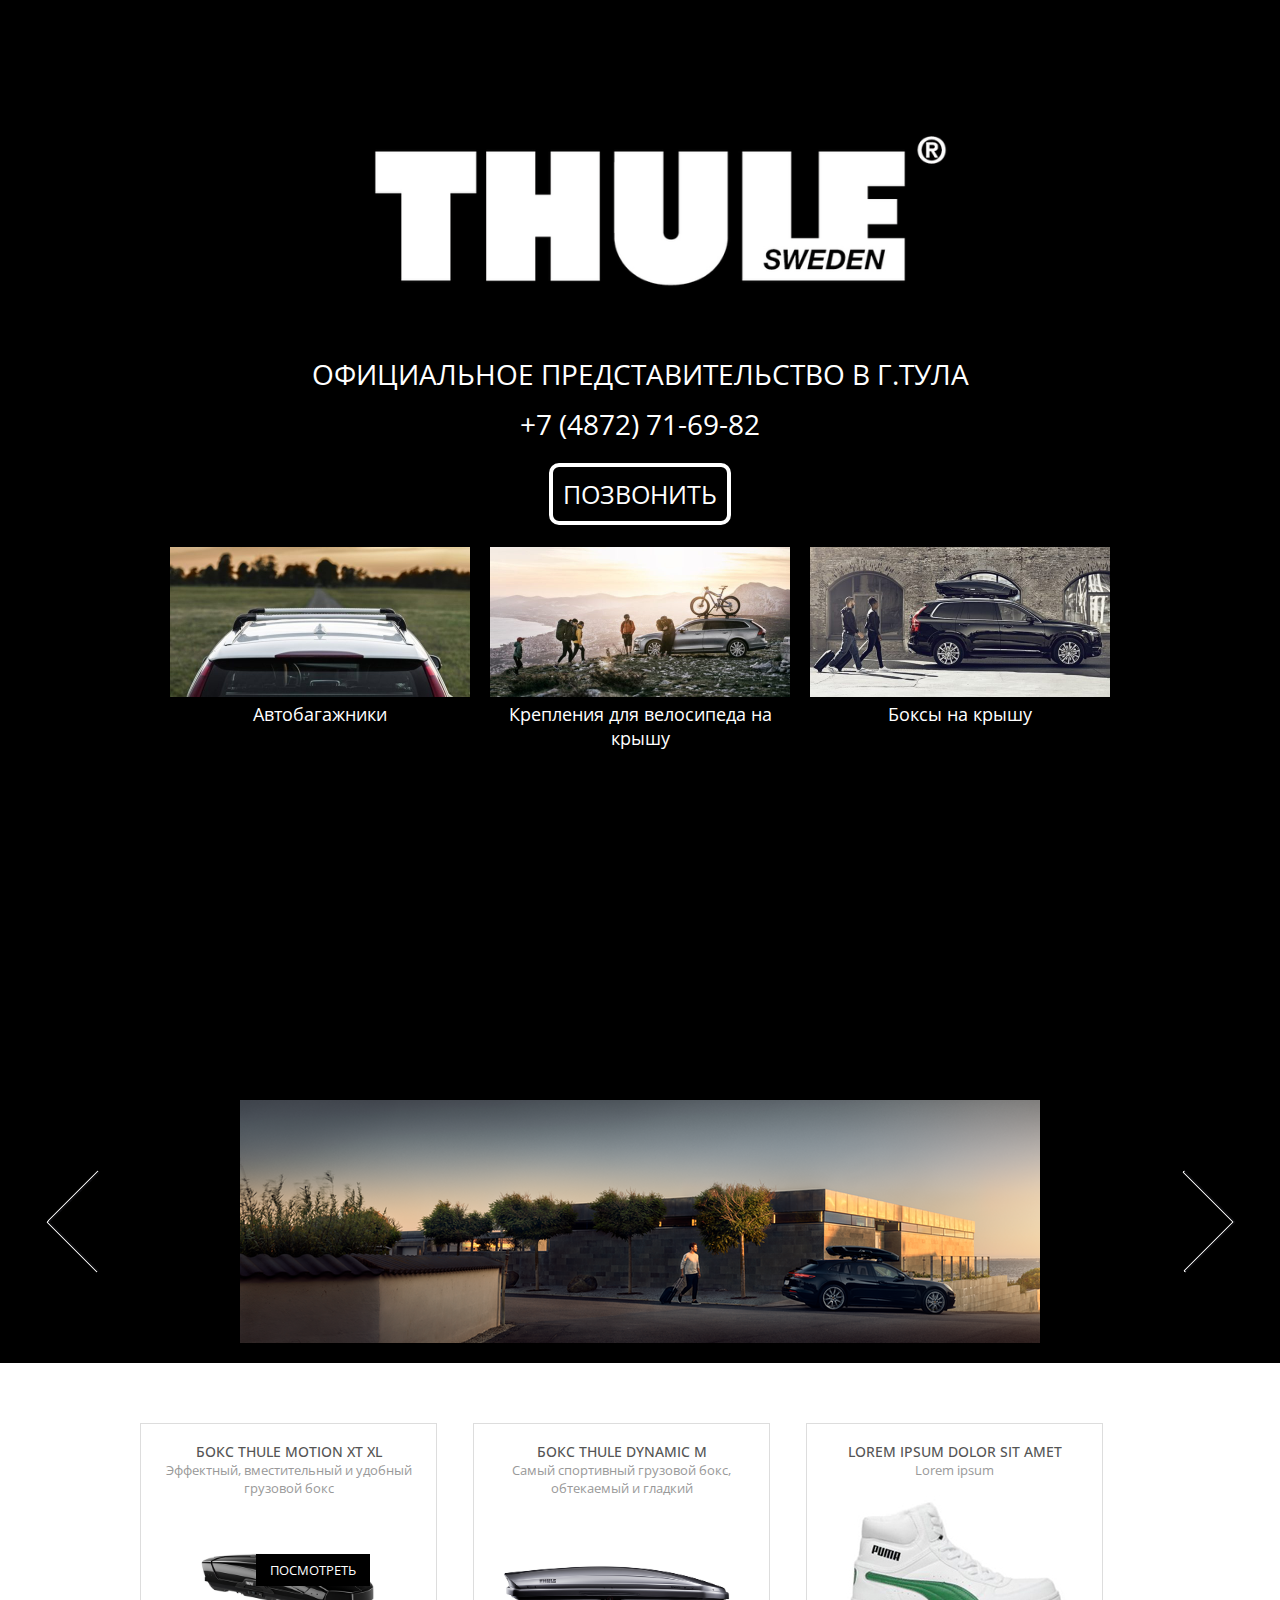
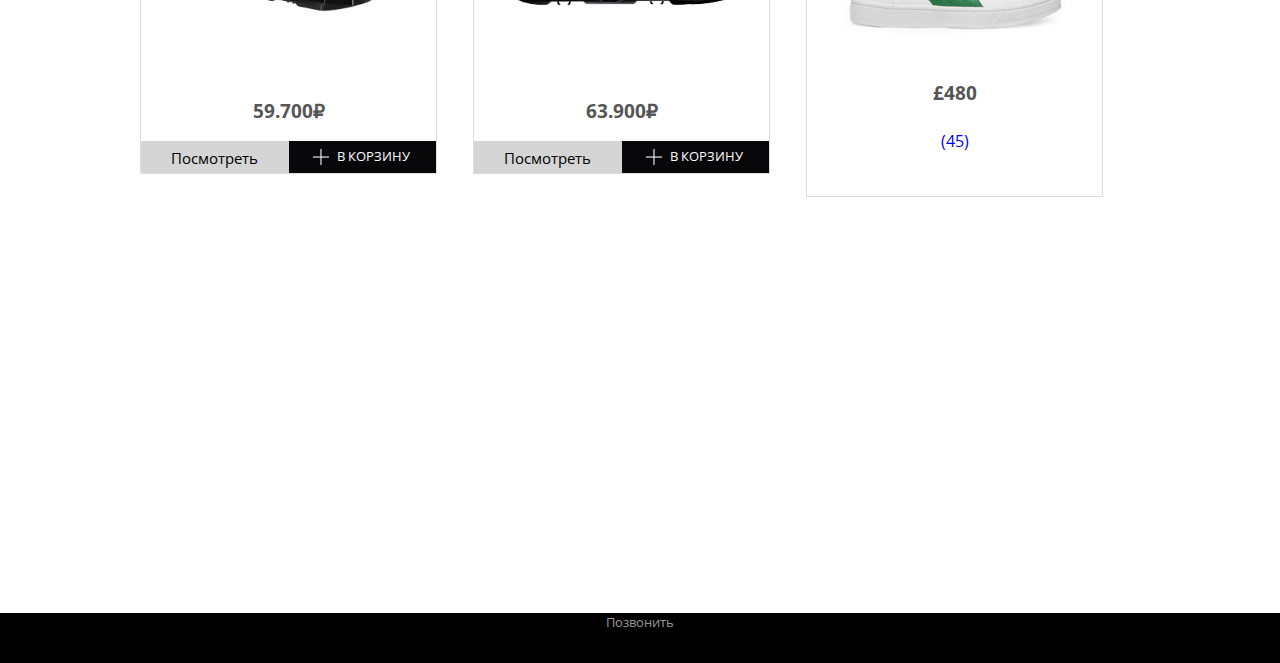
==== commit 5907b27d: "v2.3" ====
--- a/index.html
+++ b/index.html
@@ -89,22 +89,9 @@
                 <p>Боксы на крышу</p>
             </div>
         </div>
-        <!-- <ul class="icon2 sub-icon2 profile_img">
-                <li>
-                    <a class="active-icon c2" href="#"> </a>
-                    <ul class="sub-icon2 list">
-                        <li>
-                            <h3>Products</h3>
-                            <a href=""></a>
-                        </li>
-                        <li>
-                            <p>Lorem ipsum dolor sit amet, consectetuer <a href="">adipiscing elit, sed diam</a></p>
-                        </li>
-                    </ul>
-                </li>
-            </ul>
-             -->
     </div>
+
+    <!-- Top Slider -->
     <div class="index-banner">
         <div class="wmuSlider example1" style="height: 560px;">
             <div class="wmuSliderWrapper">
@@ -157,9 +144,9 @@
             <div class="wrap">
                 <div class="content-bottom">
                     <div class="box1">
-                        <div class="col_1_of_3 span_1_of_3">
+                        <div class="goods">
                             <a href="single.html">
-                                <div class="view view-fifth">
+                                <div class="view">
                                     <div class="top_box">
                                         <h3 class="m_1">Бокс Thule Motion XT XL</h3>
                                         <p class="m_2">Эффектный, вместительный и удобный грузовой бокс</p>
@@ -179,7 +166,7 @@
                             </a>
                         </div>
 
-                        <div class="col_1_of_3 span_1_of_3">
+                        <div class="goods">
                             <a href="single.html">
                                 <div class="view view-fifth">
                                     <div class="top_box">
@@ -201,7 +188,7 @@
                             </a>
                         </div>
 
-                        <div class="col_1_of_3 span_1_of_3">
+                        <div class="goods">
                             <a href="single.html">
                                 <div class="view view-fifth">
                                     <div class="top_box">
@@ -216,19 +203,9 @@
                                         <div class="price">£480</div>
                                     </div>
                                 </div>
-                                <span class="rating">
-				        <input type="radio" class="rating-input" id="rating-input-1-5" name="rating-input-1">
-				        <label for="rating-input-1-5" class="rating-star1"></label>
-				        <input type="radio" class="rating-input" id="rating-input-1-4" name="rating-input-1">
-				        <label for="rating-input-1-4" class="rating-star1"></label>
-				        <input type="radio" class="rating-input" id="rating-input-1-3" name="rating-input-1">
-				        <label for="rating-input-1-3" class="rating-star1"></label>
-				        <input type="radio" class="rating-input" id="rating-input-1-2" name="rating-input-1">
-				        <label for="rating-input-1-2" class="rating-star"></label>
-				        <input type="radio" class="rating-input" id="rating-input-1-1" name="rating-input-1">
-				        <label for="rating-input-1-1" class="rating-star"></label>&nbsp;
-		        	  (45)
-		    	      </span>
+                                <div class="rating">
+                                    (45)
+                                </div>
                                 <ul class="list">
                                     <li>
                                         <img src="images/plus.png" alt="" />
--- a/css/style.css
+++ b/css/style.css
@@ -476,10 +476,11 @@
     width: 69.2%;
 }
 
-.cont {
+.single-content {
+    width: 100%;
     display: block;
     float: left;
-    margin: 1% 0 1% 0;
+    margin: 1% auto;
 }
 
 .span_2_of_c1 p {
@@ -579,17 +580,17 @@
     margin-top: -20px;
 }
 
-.col_1_of_3:first-child {
+.goods:first-child {
     margin-left: 0;
 }
 
-.col_1_of_3 {
+.goods {
     display: block;
     float: left;
     margin: 1% 0 1% 3.6%;
 }
 
-.span_1_of_3 {
+.goods {
     width: 30.7%;
     border: 1px solid #DDD;
 }
@@ -598,6 +599,22 @@
     text-align: center;
     height: 200px;
     vertical-align: middle;
+}
+
+.grid_img .css3 {
+    height: 100%;
+    width: 100%;
+    vertical-align: middle;
+}
+
+.grid_img img {
+    position: absolute;
+    margin: auto;
+    left: 0;
+    top: 0;
+    bottom: 0;
+    right: 0;
+    z-index: -1;
 }
 
 h3.m_1 {
@@ -874,7 +891,8 @@
 }
 
 .price_single {
-    font-size: 1.6em;
+    display: inline-block;
+    font-size: 20px;
     margin-bottom: 3%;
 }
 
@@ -1708,10 +1726,6 @@
 
 /*--shop--*/
 
-.span_2_of_3 {
-    width: 77.1%;
-}
-
 .span_1_of_left {
     width: 19.2%;
 }
@@ -1822,22 +1836,34 @@
 }
 
 .span_1_of_a1 {
-    width: 31.2%;
+    width: 39%;
+    display: inline-block;
 }
 
 .labout {
-    display: block;
     float: left;
-    margin: 0 3.6% 0 0;
+    margin-right: 1%;
+}
+
+.etalage_thumb {
+    width: 90%;
+    height: auto;
 }
 
 .span_2_of_a1 {
-    width: 65.1%;
+    width: 60%;
 }
 
 .cont1 {
-    display: block;
-    float: left;
+    width: 55%;
+    text-align: left;
+    display: inline-block;
+}
+
+.cont1 h1 {
+    font-size: 35px;
+    font-weight: bold;
+    color: #000;
 }
 
 h3.m_3 {
@@ -1847,20 +1873,14 @@
     margin-bottom: 10px;
 }
 
-ul.options li {
-    float: left;
-    margin: 0 3% 0 0;
-}
-
-ul.options li a {
-    color: #fff;
-    font-size: 0.8125em;
-    background: #555;
-    padding: 5px 10px;
-}
-
-ul.options li a:hover {
-    background: #FFAF02;
+.options form p {
+    display: inline-block;
+    font-size: 30px;
+}
+
+.options form p input[type='radio'] {
+    background: red;
+    color: red;
 }
 
 h4.m_9 {
@@ -1950,9 +1970,8 @@
 }
 
 p.m_desc {
-    color: #999;
-    font-size: 0.8125em;
-    line-height: 1.8em;
+    color: rgb(83, 83, 83);
+    font-size: 15px;
     margin-bottom: 10px;
 }
 
@@ -2225,6 +2244,11 @@
     padding: 3% 0 0 0;
 }
 
+.single .wrap {
+    max-width: 1000px;
+    display: block;
+}
+
 
 /*--checkout--*/
 
@@ -2294,7 +2318,7 @@
     .icon2 ul {
         right: -50px;
     }
-    .span_1_of_3 {
+    .goods {
         width: 29.5%;
     }
     .mens-toolbar .sort {
@@ -2346,7 +2370,7 @@
     .icon2 ul {
         right: -50px;
     }
-    .span_1_of_3 {
+    .goods {
         width: 29.5%;
     }
     .mens-toolbar .sort {
@@ -2382,10 +2406,6 @@
     .view .content {
         left: 115px;
     }
-    .span_2_of_a1 {
-        width: 61.1%;
-        margin-left: 3.5%;
-    }
     .view1 .mask1,
     .view1 .content {
         top: 110px;
@@ -2409,7 +2429,7 @@
     .icon2 ul {
         right: -30px;
     }
-    .span_1_of_3 {
+    .goods {
         width: 27.8%;
     }
     .mens-toolbar .sort {
@@ -2448,10 +2468,6 @@
         left: 75px;
         top: 115px;
     }
-    .span_2_of_a1 {
-        width: 51.1%;
-        margin-left: 3.5%;
-    }
     .view1 .mask1,
     .view1 .content {
         top: 110px;
@@ -2490,9 +2506,6 @@
     .col_1_of_footer-top {
         margin: 0;
     }
-    .span_1_of_a1 {
-        width: 41.2%;
-    }
     .register_account form input[type="text"].number {
         width: 73.8%;
     }
@@ -2538,10 +2551,10 @@
     .icon2 ul {
         right: -30px;
     }
-    .span_1_of_3 {
-        width: 100%;
-    }
-    .col_1_of_3 {
+    .goods {
+        width: 100%;
+    }
+    .goods {
         float: none;
         margin: 1% 0 1% 0;
     }
@@ -2581,10 +2594,6 @@
         left: 40%;
         top: 115px;
     }
-    .span_2_of_a1 {
-        width: 51.1%;
-        margin-left: 3.5%;
-    }
     .view1 .mask1,
     .view1 .content {
         top: 120px;
@@ -2625,9 +2634,6 @@
     }
     .col_1_of_footer-top {
         margin: 0;
-    }
-    .span_1_of_a1 {
-        width: 41.2%;
     }
     .register_account form input[type="text"].number {
         width: 70.8%;
@@ -2676,10 +2682,8 @@
     }
     .rsidebar {
         float: none;
-        margin: 1% 0% 0% 0;
-    }
-    .span_2_of_3 {
-        width: 100%;
+        margin: 1% 0 0 0;
+        width: 20%;
     }
     .col_1_of_single1 {
         float: none;
@@ -2707,10 +2711,10 @@
     .icon2 ul {
         right: -30px;
     }
-    .span_1_of_3 {
-        width: 100%;
-    }
-    .col_1_of_3 {
+    .goods {
+        width: 100%;
+    }
+    .goods {
         float: none;
         margin: 1% 0 1% 0;
     }
@@ -2751,10 +2755,6 @@
         left: 40%;
         top: 115px;
     }
-    .span_2_of_a1 {
-        width: 51.1%;
-        margin-left: 3.5%;
-    }
     .view1 .mask1,
     .view1 .content {
         top: 120px;
@@ -2795,9 +2795,6 @@
     }
     .col_1_of_footer-top {
         margin: 0;
-    }
-    .span_1_of_a1 {
-        width: 41.2%;
     }
     .register_account form input[type="text"].number {
         width: 69.8%;
@@ -2848,9 +2845,6 @@
         float: none;
         margin: 1% 0% 0% 0;
     }
-    .span_2_of_3 {
-        width: 100%;
-    }
     .col_1_of_single1 {
         float: none;
         margin: 1% 0 1% 0;
@@ -2893,10 +2887,10 @@
     .icon2 ul {
         right: -30px;
     }
-    .span_1_of_3 {
-        width: 100%;
-    }
-    .col_1_of_3 {
+    .goods {
+        width: 100%;
+    }
+    .goods {
         float: none;
         margin: 1% 0 1% 0;
     }
@@ -3037,9 +3031,6 @@
         float: none;
         margin: 1% 0% 0% 0;
     }
-    .span_2_of_3 {
-        width: 100%;
-    }
     .col_1_of_single1 {
         float: none;
         margin: 1% 0 1% 0;
@@ -3095,6 +3086,7 @@
         height: 220px !important;
     }
     .labout {
+        width: 40%;
         margin: 0;
     }
     .row1 {
@@ -3118,9 +3110,6 @@
     .header-bottom {
         padding: 0;
     }
-    .cont {
-        float: none;
-    }
 }
 
 @media (max-width:480px) {
@@ -3139,10 +3128,10 @@
     .icon2 ul {
         right: -10px;
     }
-    .span_1_of_3 {
+    .goods {
         width: 95%;
     }
-    .col_1_of_3 {
+    .goods {
         float: none;
         margin: 1% 0 1% 0;
     }
@@ -3282,9 +3271,6 @@
         float: none;
         margin: 1% 0% 0% 0;
     }
-    .span_2_of_3 {
-        width: 100%;
-    }
     .col_1_of_single1 {
         float: none;
         margin: 1% 0 1% 0;
@@ -3368,9 +3354,6 @@
     .header-bottom {
         padding: 0;
     }
-    .cont {
-        float: none;
-    }
     .icon2 li a {
         margin-top: -73px;
     }
@@ -3426,10 +3409,10 @@
     .header-top {
         padding: 10px 0 0 0;
     }
-    .span_1_of_3 {
+    .goods {
         width: 98%;
     }
-    .col_1_of_3 {
+    .goods {
         float: none;
         margin: 1% 0 1% 0;
     }
@@ -3567,9 +3550,6 @@
         float: none;
         margin: 1% 0% 0% 0;
     }
-    .span_2_of_3 {
-        width: 100%;
-    }
     .col_1_of_single1 {
         float: none;
         margin: 1% 0 1% 0;
@@ -3685,4 +3665,29 @@
         font-size: 0.85em;
         margin-bottom: 1%;
     }
+}
+
+table {
+    display: table;
+    width: 100%;
+    border-spacing: 2px;
+    border-color: grey;
+    text-align: left;
+}
+
+tr {
+    display: table-row;
+    vertical-align: inherit;
+    border-color: inherit;
+}
+
+td {
+    padding: 8px;
+    line-height: 1.42857143;
+    vertical-align: top;
+    border-top: 1px solid #ddd;
+}
+
+tr>td :first-child {
+    font-weight: bold;
 }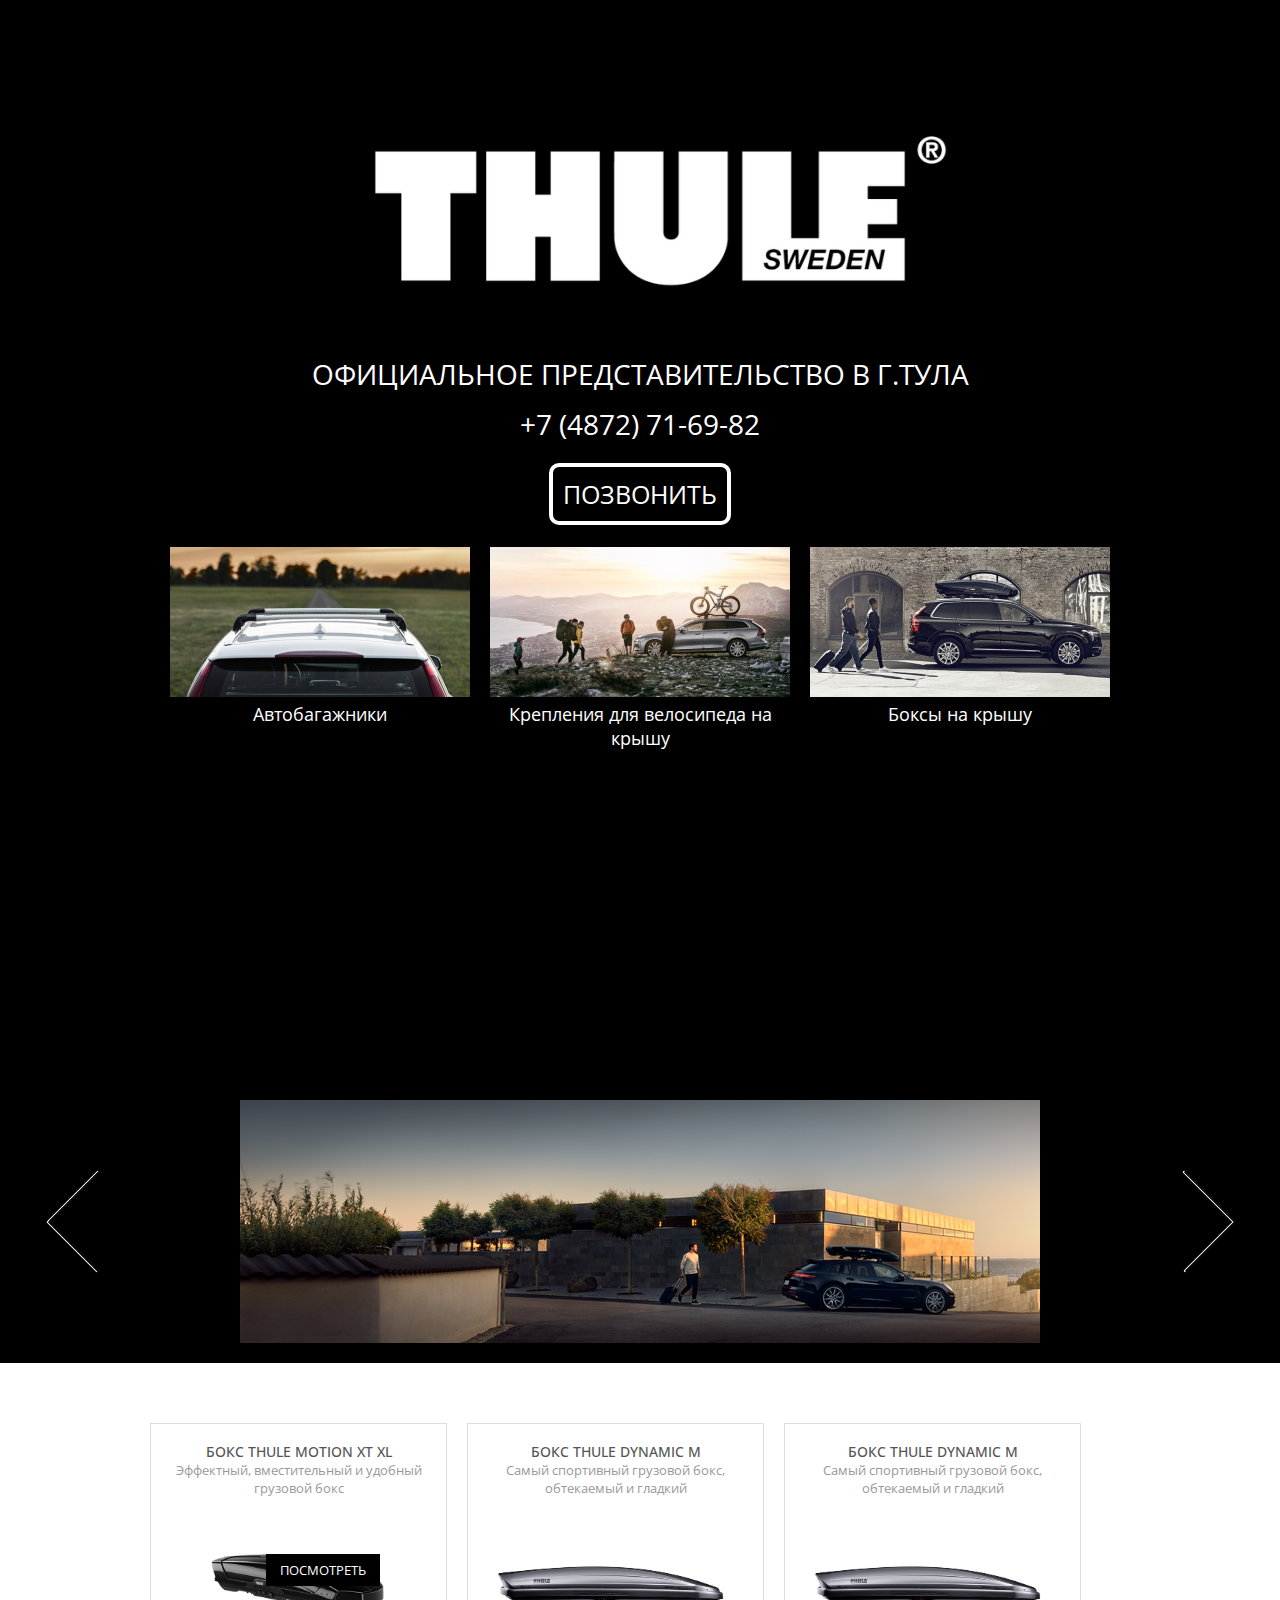
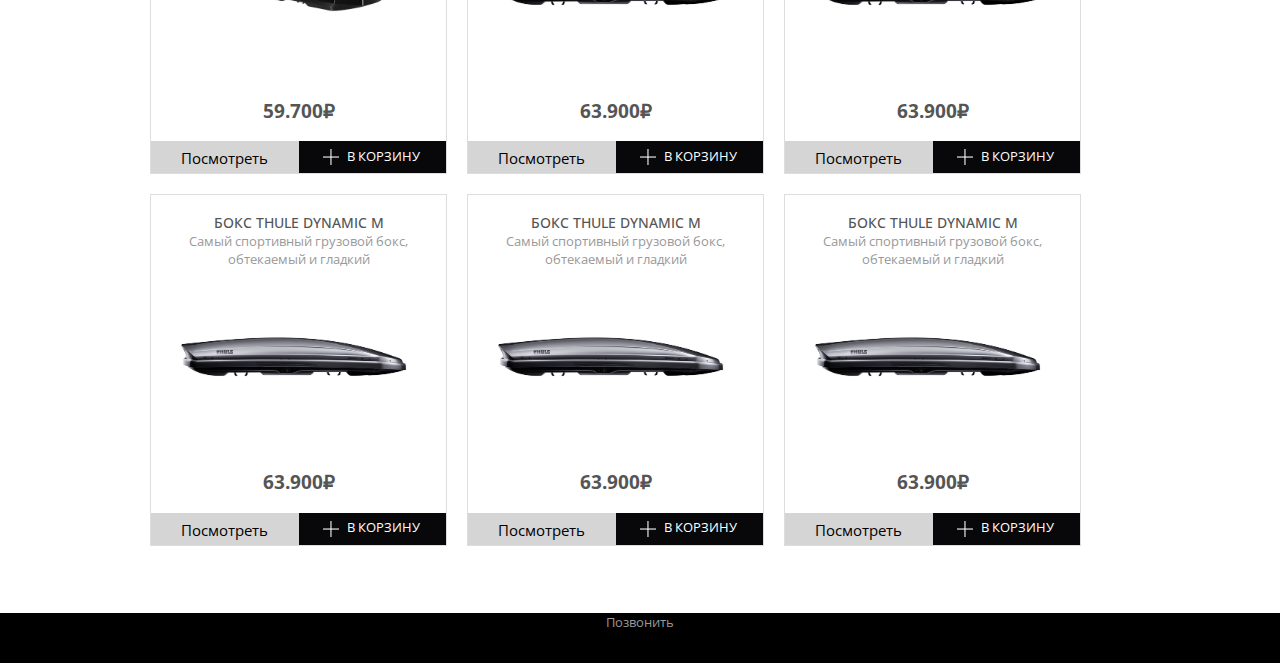
==== commit 51df1fff: "v2.3" ====
--- a/index.html
+++ b/index.html
@@ -192,39 +192,87 @@
                             <a href="single.html">
                                 <div class="view view-fifth">
                                     <div class="top_box">
-                                        <h3 class="m_1">Lorem ipsum dolor sit amet</h3>
-                                        <p class="m_2">Lorem ipsum</p>
-                                        <div class="grid_img">
-                                            <div class="css3"><img src="images/pic5.jpg" alt="" /></div>
-                                            <div class="mask">
-                                                <div class="info">Quick View</div>
-                                            </div>
-                                        </div>
-                                        <div class="price">£480</div>
-                                    </div>
-                                </div>
-                                <div class="rating">
-                                    (45)
-                                </div>
-                                <ul class="list">
-                                    <li>
-                                        <img src="images/plus.png" alt="" />
-                                        <ul class="icon1 sub-icon1 profile_img">
-                                            <li><a class="active-icon c1" href="#">Add To Bag </a>
-                                                <ul class="sub-icon1 list">
-                                                    <li>
-                                                        <h3>sed diam nonummy</h3>
-                                                        <a href=""></a>
-                                                    </li>
-                                                    <li>
-                                                        <p>Lorem ipsum dolor sit amet, consectetuer <a href="">adipiscing elit, sed diam</a></p>
-                                                    </li>
-                                                </ul>
-                                            </li>
-                                        </ul>
-                                    </li>
-                                </ul>
-
+                                        <h3 class="m_1">Бокс Thule Dynamic M</h3>
+                                        <p class="m_2">Самый спортивный грузовой бокс, обтекаемый и гладкий</p>
+                                        <div class="grid_img">
+                                            <div class="css3"><img src="images/Thule_Dynamic_M.png" alt="" /></div>
+                                            <div class="mask">
+                                                <div class="info">Посмотреть</div>
+                                            </div>
+                                        </div>
+                                        <div class="price">63.900₽</div>
+                                    </div>
+                                </div>
+                                <div class="buy">Посмотреть</div>
+                                <div class="add">
+                                    <a><img src="images/plus.png" alt="" />В корзину</a>
+                                </div>
+                            </a>
+                        </div>
+
+                        <div class="goods">
+                            <a href="single.html">
+                                <div class="view view-fifth">
+                                    <div class="top_box">
+                                        <h3 class="m_1">Бокс Thule Dynamic M</h3>
+                                        <p class="m_2">Самый спортивный грузовой бокс, обтекаемый и гладкий</p>
+                                        <div class="grid_img">
+                                            <div class="css3"><img src="images/Thule_Dynamic_M.png" alt="" /></div>
+                                            <div class="mask">
+                                                <div class="info">Посмотреть</div>
+                                            </div>
+                                        </div>
+                                        <div class="price">63.900₽</div>
+                                    </div>
+                                </div>
+                                <div class="buy">Посмотреть</div>
+                                <div class="add">
+                                    <a><img src="images/plus.png" alt="" />В корзину</a>
+                                </div>
+                            </a>
+                        </div>
+
+                        <div class="goods">
+                            <a href="single.html">
+                                <div class="view view-fifth">
+                                    <div class="top_box">
+                                        <h3 class="m_1">Бокс Thule Dynamic M</h3>
+                                        <p class="m_2">Самый спортивный грузовой бокс, обтекаемый и гладкий</p>
+                                        <div class="grid_img">
+                                            <div class="css3"><img src="images/Thule_Dynamic_M.png" alt="" /></div>
+                                            <div class="mask">
+                                                <div class="info">Посмотреть</div>
+                                            </div>
+                                        </div>
+                                        <div class="price">63.900₽</div>
+                                    </div>
+                                </div>
+                                <div class="buy">Посмотреть</div>
+                                <div class="add">
+                                    <a><img src="images/plus.png" alt="" />В корзину</a>
+                                </div>
+                            </a>
+                        </div>
+
+                        <div class="goods">
+                            <a href="single.html">
+                                <div class="view view-fifth">
+                                    <div class="top_box">
+                                        <h3 class="m_1">Бокс Thule Dynamic M</h3>
+                                        <p class="m_2">Самый спортивный грузовой бокс, обтекаемый и гладкий</p>
+                                        <div class="grid_img">
+                                            <div class="css3"><img src="images/Thule_Dynamic_M.png" alt="" /></div>
+                                            <div class="mask">
+                                                <div class="info">Посмотреть</div>
+                                            </div>
+                                        </div>
+                                        <div class="price">63.900₽</div>
+                                    </div>
+                                </div>
+                                <div class="buy">Посмотреть</div>
+                                <div class="add">
+                                    <a><img src="images/plus.png" alt="" />В корзину</a>
+                                </div>
                             </a>
                         </div>
 
--- a/css/style.css
+++ b/css/style.css
@@ -464,6 +464,7 @@
 .main .wrap {
     max-width: 1000px;
     display: block;
+    text-align: center;
 }
 
 .lsidebar {
@@ -580,18 +581,18 @@
     margin-top: -20px;
 }
 
-.goods:first-child {
-    margin-left: 0;
+.box1 {
+    text-align: center;
 }
 
 .goods {
     display: block;
     float: left;
-    margin: 1% 0 1% 3.6%;
+    margin: 1%;
 }
 
 .goods {
-    width: 30.7%;
+    width: 31%;
     border: 1px solid #DDD;
 }
 
